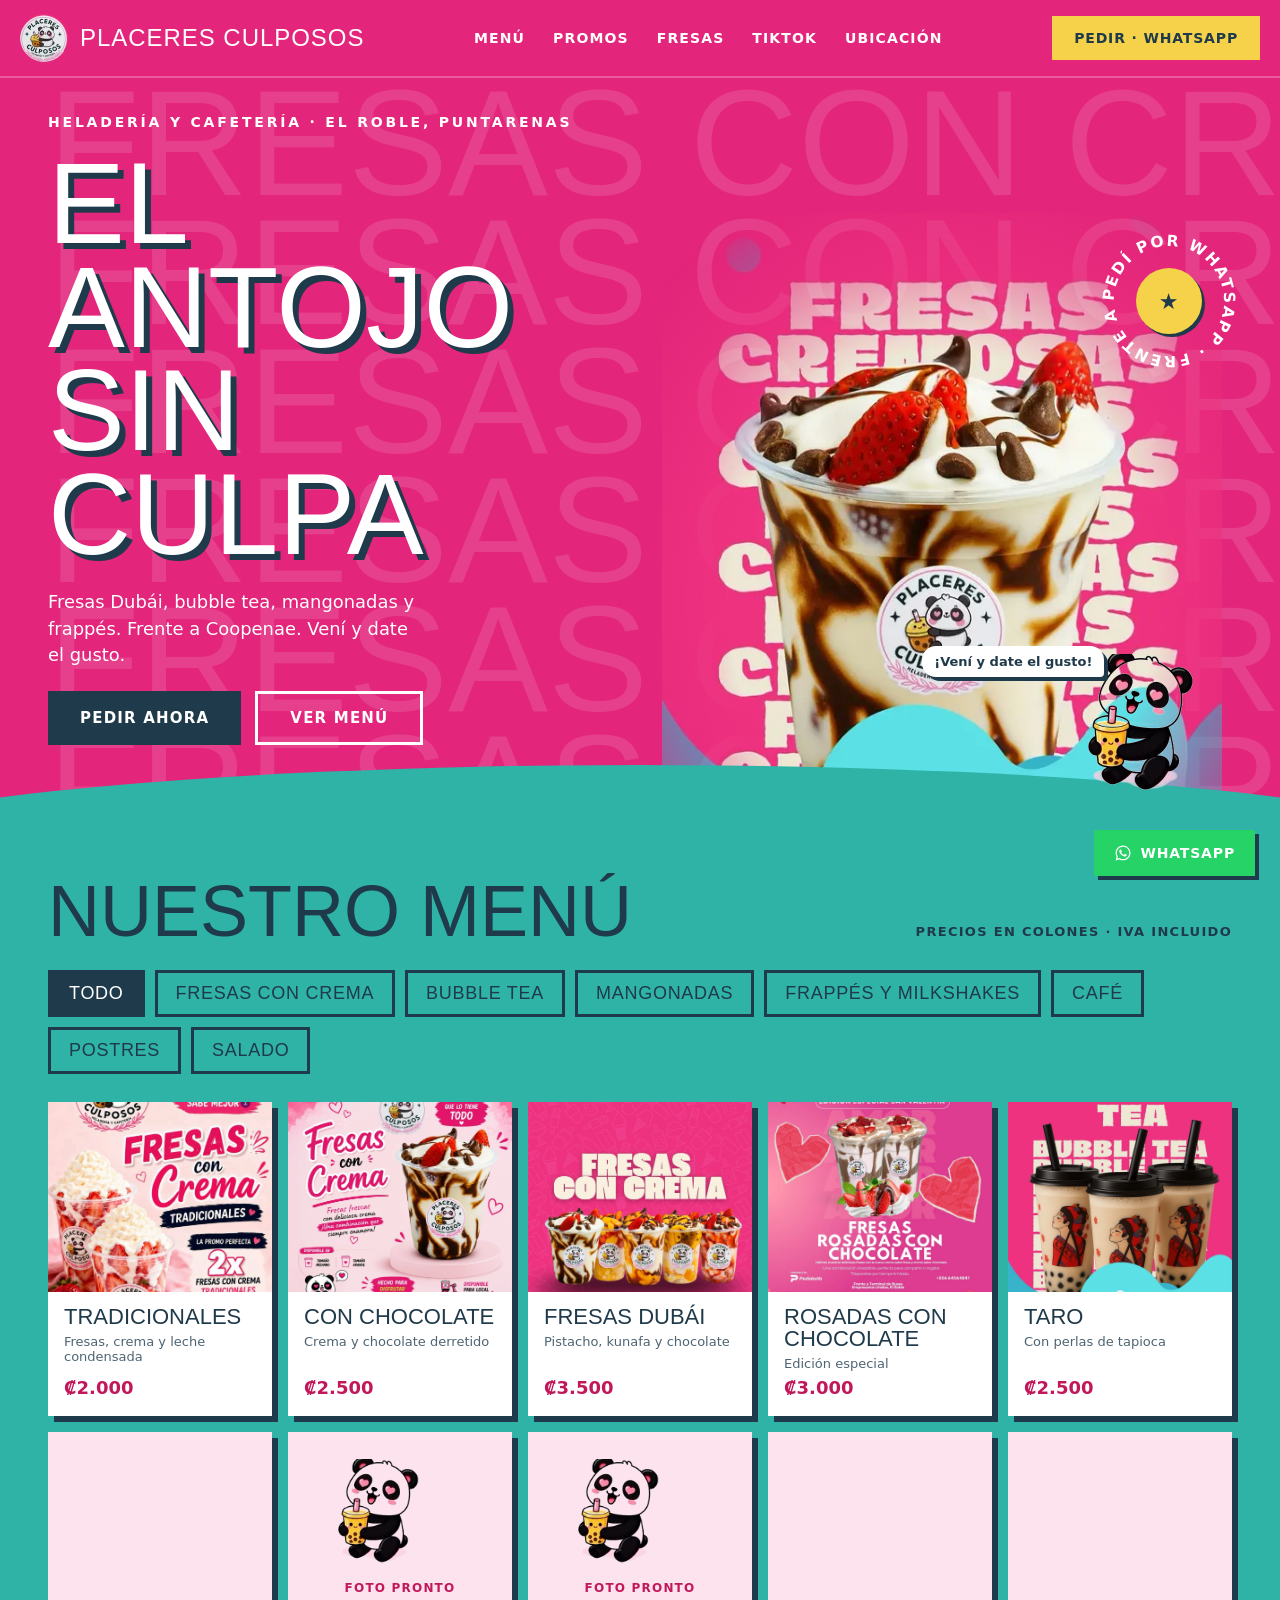
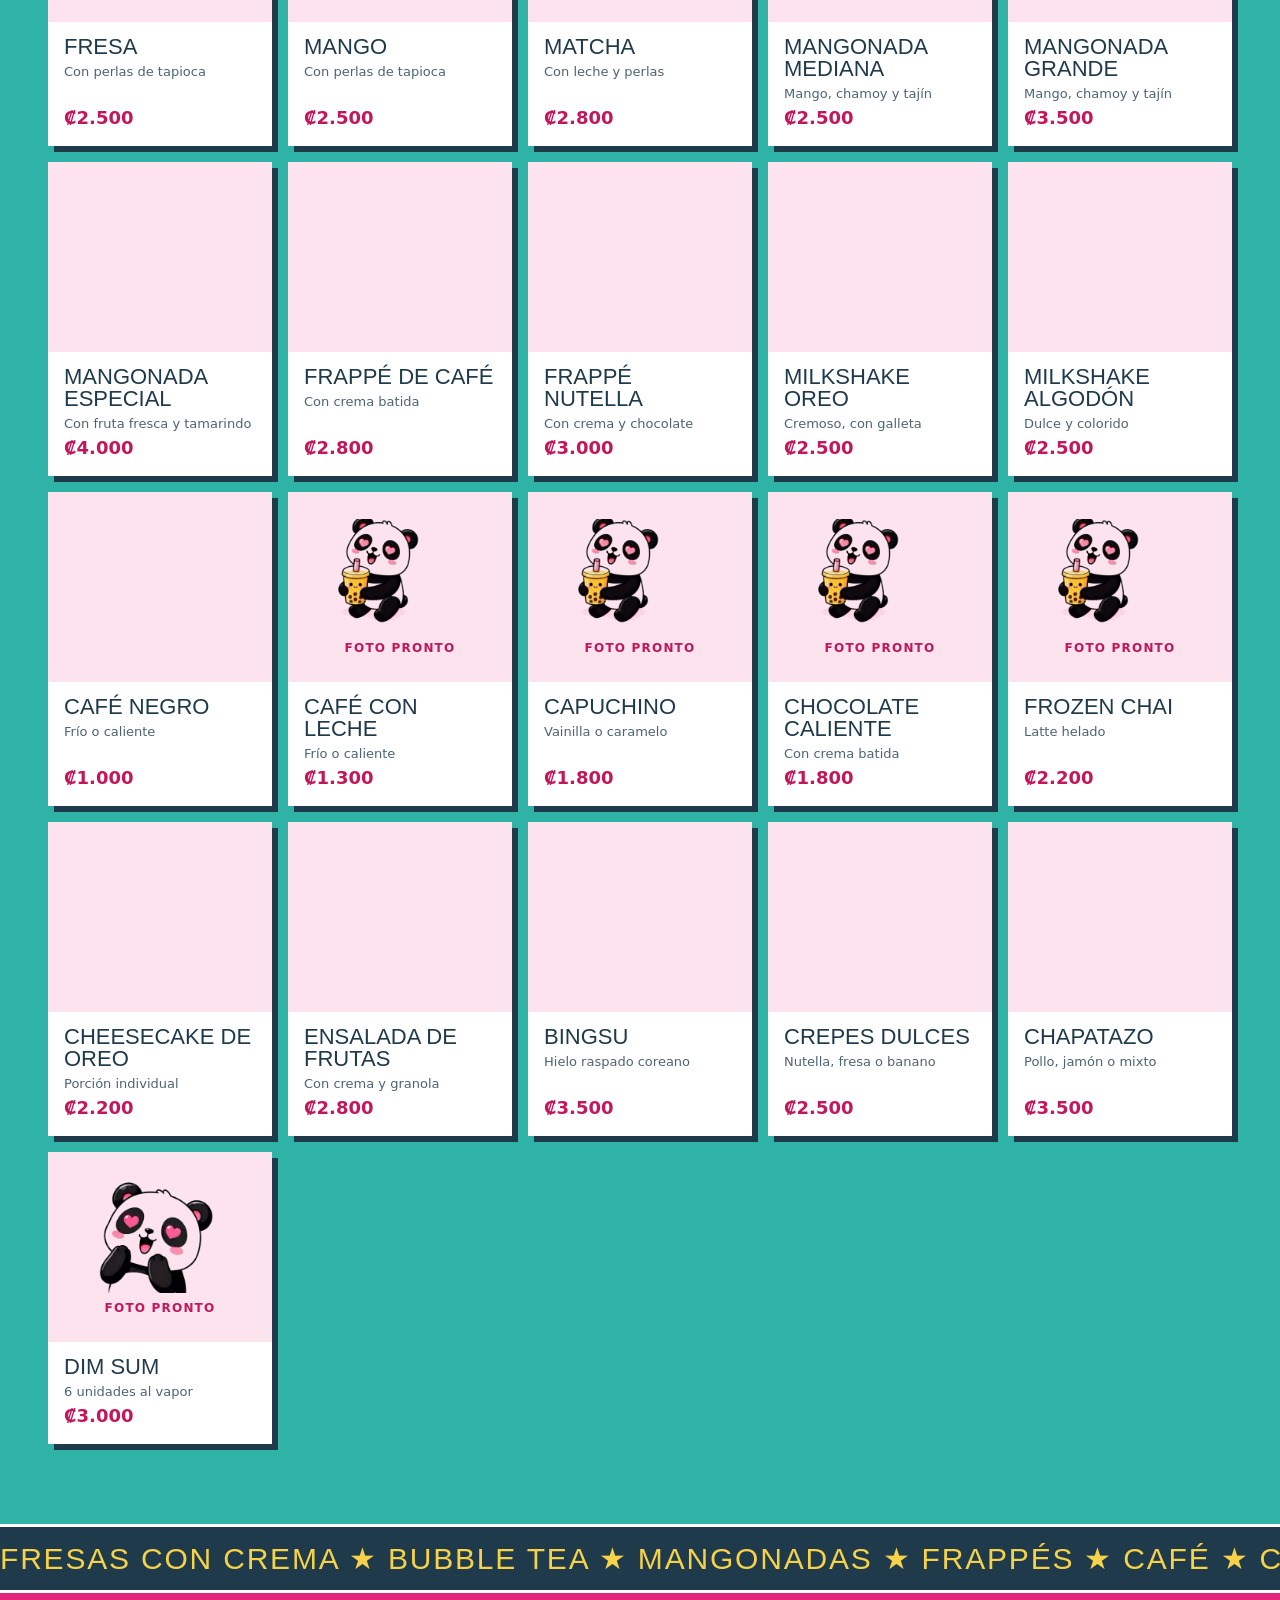
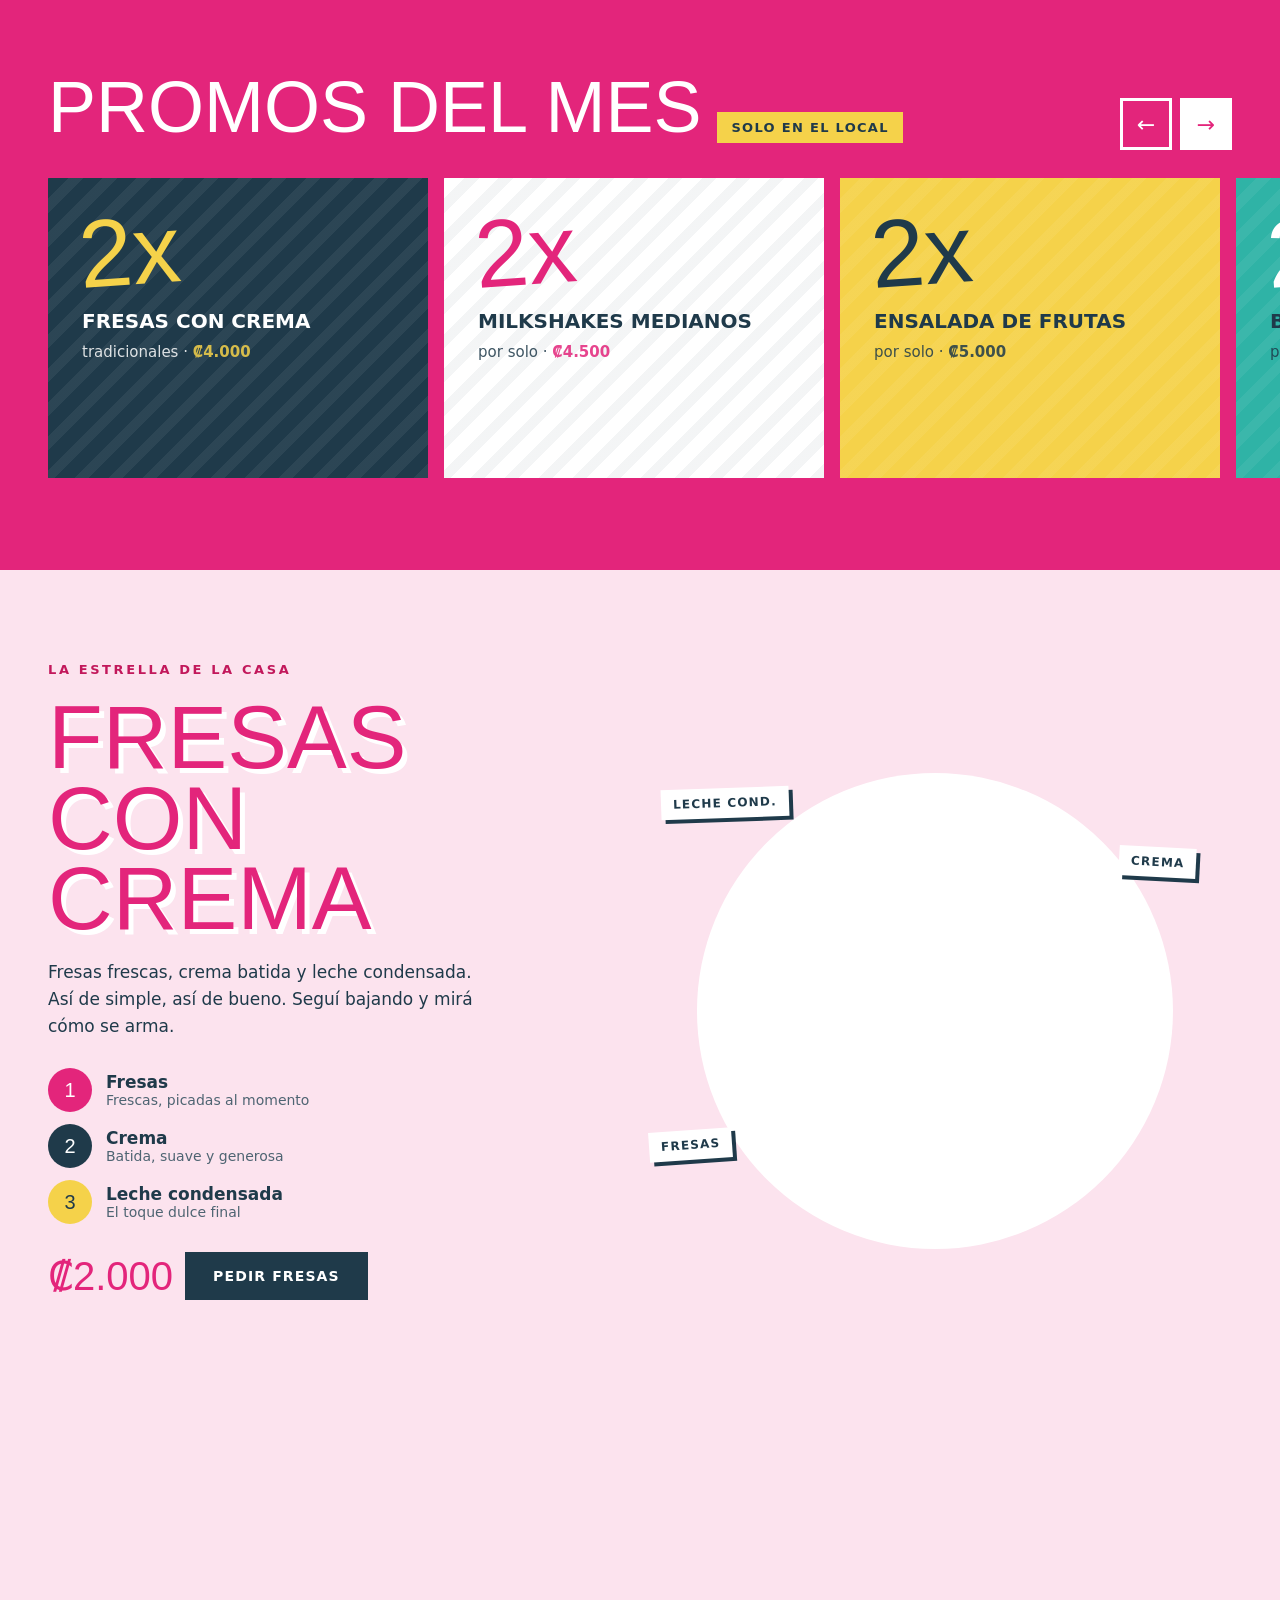
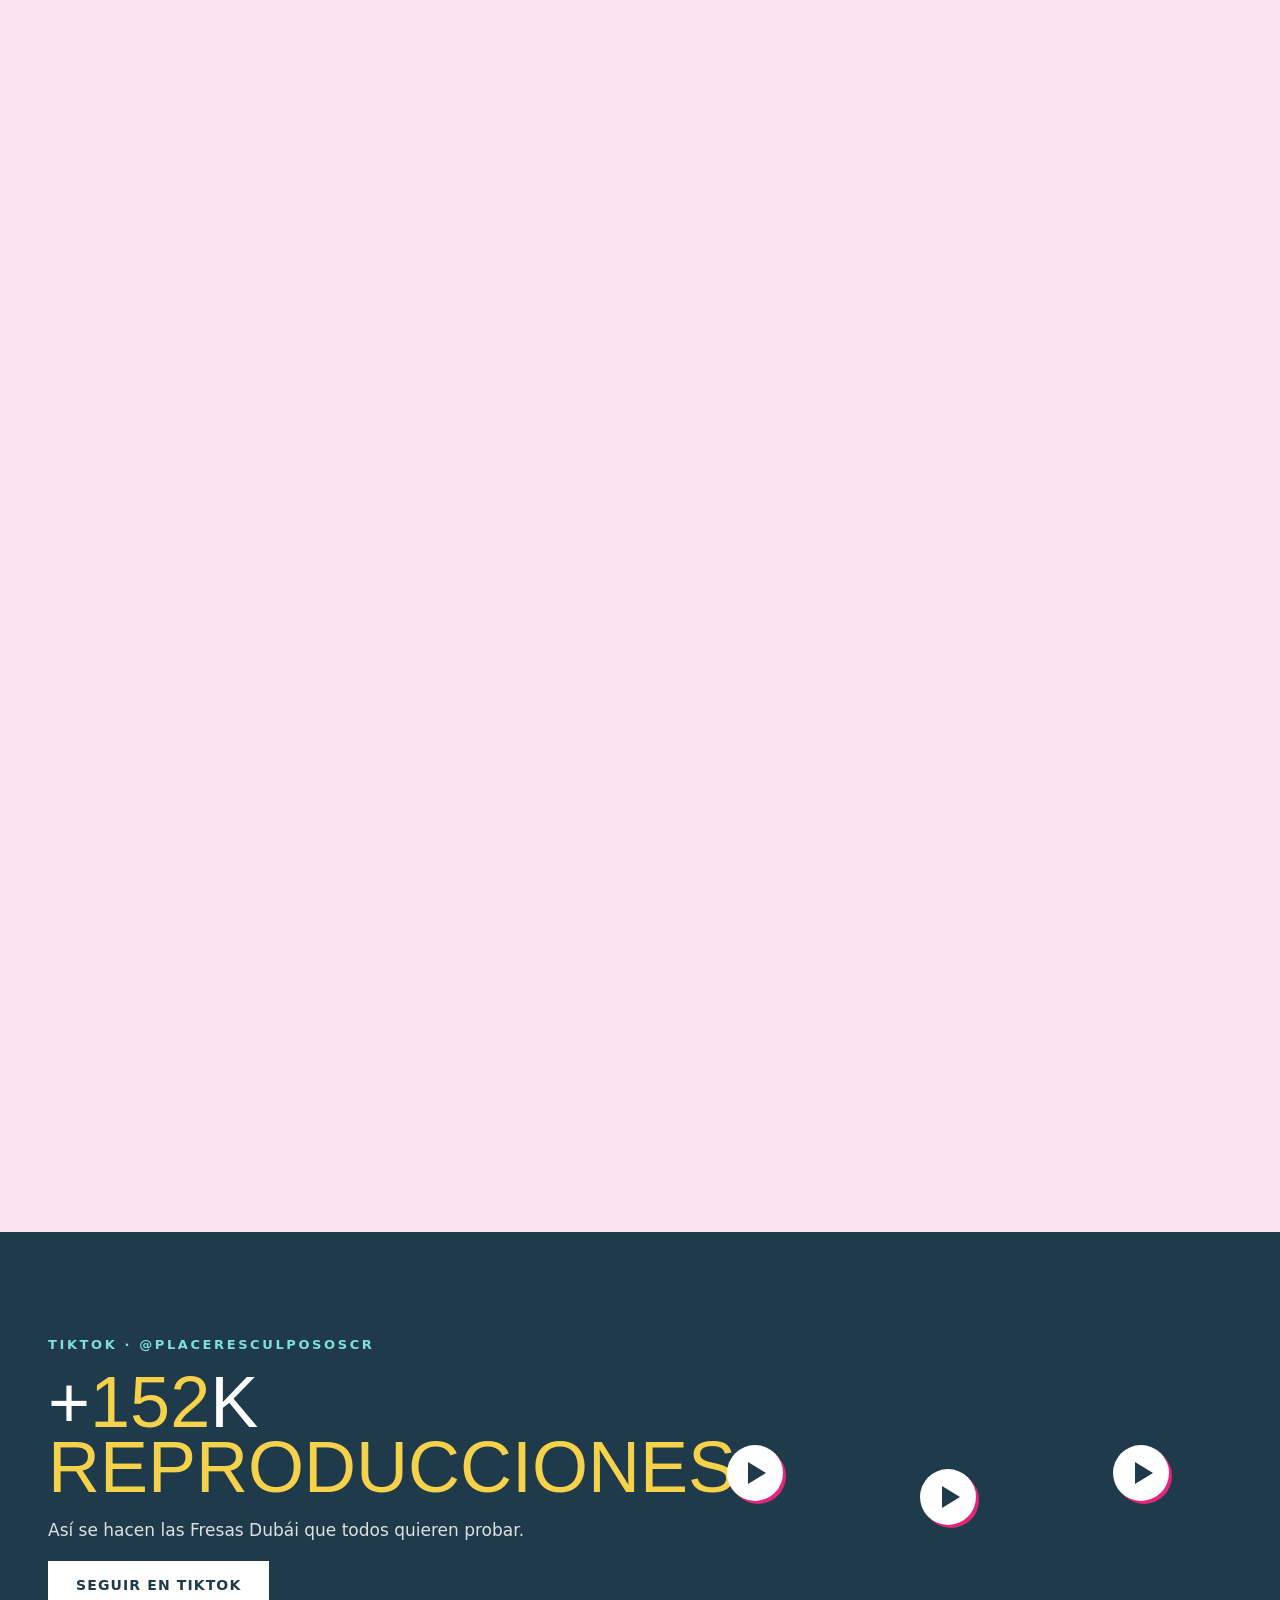
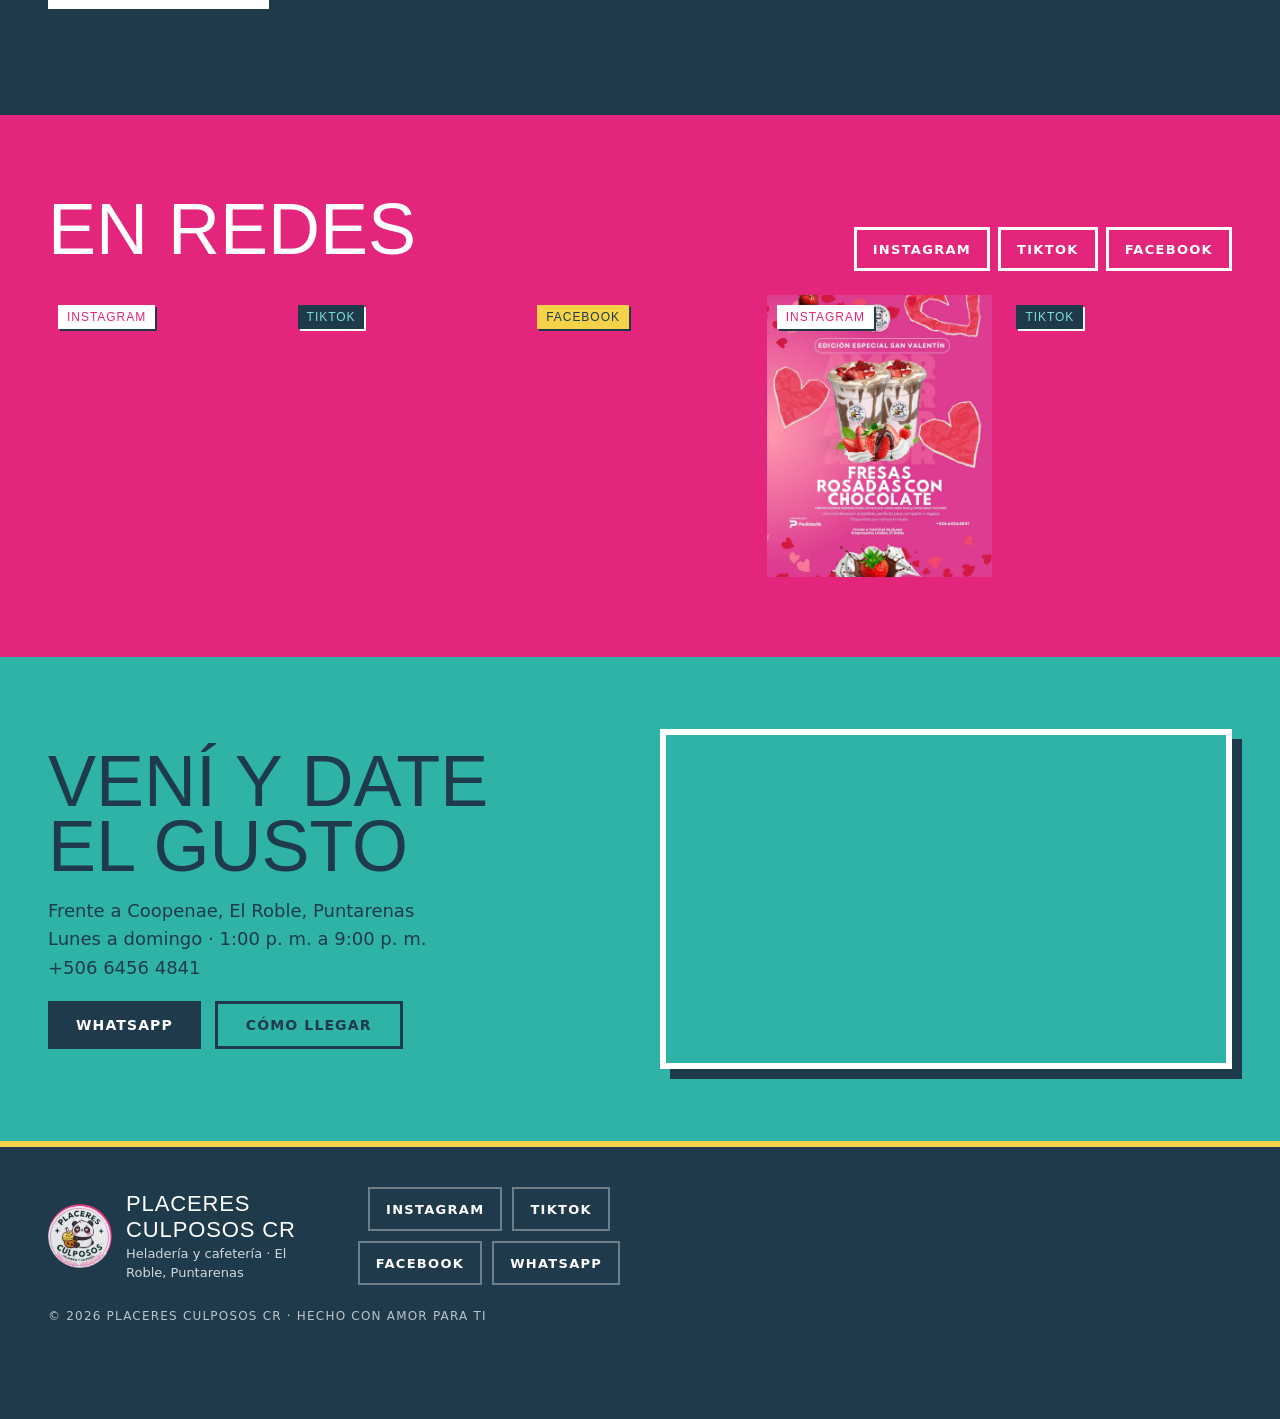
==== index.html @ 0089d6cd "feat(menu): en táctil, tocar la foto muestra u oculta los ingredientes Un toque abre, otro cierra, y" ====
<!DOCTYPE html>
<html lang="es-CR">
<head>
<meta charset="UTF-8">
<meta name="viewport" content="width=device-width, initial-scale=1, viewport-fit=cover">
<meta http-equiv="Content-Security-Policy" content="default-src 'self'; img-src 'self'; style-src 'self' https://fonts.googleapis.com; font-src https://fonts.gstatic.com; script-src 'self'; connect-src 'self'; object-src 'none'; base-uri 'self'; form-action 'none'">
<meta name="referrer" content="strict-origin-when-cross-origin">
<title>Placeres Culposos CR · Heladería y cafetería en El Roble, Puntarenas</title>
<meta name="description" content="Fresas con crema, Fresas Dubái, bubble tea, mangonadas y frappés frente a Coopenae, El Roble, Puntarenas. Pedí por WhatsApp al 6456 4841.">
<!-- Borrador: se quita el noindex cuando el cliente confirme horario y precios del menú. -->
<meta name="robots" content="noindex">
<meta name="theme-color" content="#E3257B">
<meta property="og:type" content="website">
<meta property="og:locale" content="es_CR">
<meta property="og:title" content="Placeres Culposos CR · El antojo sin culpa">
<meta property="og:description" content="Fresas con crema, bubble tea, mangonadas y frappés frente a Coopenae, El Roble, Puntarenas.">
<meta property="og:image" content="https://jcanalyticscr.github.io/placeres-culposos-web/img/og.jpg">
<meta property="og:image:width" content="1200">
<meta property="og:image:height" content="630">
<link rel="icon" type="image/png" href="img/favicon.png">
<link rel="apple-touch-icon" href="img/apple-touch-icon.png">
<link rel="preconnect" href="https://fonts.googleapis.com">
<link rel="preconnect" href="https://fonts.gstatic.com" crossorigin>
<link href="https://fonts.googleapis.com/css2?family=Anton&family=Poppins:wght@400;500;600;700&display=swap" rel="stylesheet">
<link rel="stylesheet" href="css/styles.css?v=20260924j">
<script src="js/app.js?v=20260924j" defer></script>
<script type="application/ld+json">
{
  "@context": "https://schema.org",
  "@type": "IceCreamShop",
  "name": "Placeres Culposos CR",
  "description": "Heladería y cafetería: fresas con crema, Fresas Dubái, bubble tea, mangonadas y frappés.",
  "image": "https://jcanalyticscr.github.io/placeres-culposos-web/img/og.jpg",
  "telephone": "+506 6456 4841",
  "address": {
    "@type": "PostalAddress",
    "streetAddress": "Frente a Coopenae",
    "addressLocality": "El Roble",
    "addressRegion": "Puntarenas",
    "addressCountry": "CR"
  },
  "servesCuisine": ["Postres", "Helados", "Café", "Bubble tea"],
  "sameAs": [
    "https://www.instagram.com/placeresculpososcr/",
    "https://www.tiktok.com/@placeresculpososcr"
  ]
}
</script>
</head>
<body>

<a class="skip" href="#contenido">Ir al contenido</a>

<div class="page">

<header class="nav">
  <a class="brand" href="#inicio" aria-label="Placeres Culposos, inicio">
    <img src="img/logo.webp" width="48" height="48" alt="">
    <span>Placeres Culposos</span>
  </a>
  <nav class="nav__links" aria-label="Secciones">
    <a href="#menu">Menú</a>
    <a href="#promos">Promos</a>
    <a href="#fresas">Fresas</a>
    <a href="#tiktok">TikTok</a>
    <a href="#ubicacion">Ubicación</a>
  </nav>
  <a class="btn btn--yellow btn--nav nav__cta" href="https://wa.me/50664564841" target="_blank" rel="noopener">Pedir · WhatsApp</a>
  <button class="nav__burger" type="button" aria-label="Abrir menú" aria-controls="menu-movil" aria-expanded="false">
    <span></span><span></span><span></span>
  </button>
</header>

<dialog class="drawer" id="menu-movil" aria-label="Menú de navegación">
  <button class="drawer__close" type="button" aria-label="Cerrar menú">Cerrar ✕</button>
  <nav class="drawer__links" aria-label="Secciones">
    <a href="#menu">Menú</a>
    <a href="#promos">Promos</a>
    <a class="is-hot" href="#fresas">Fresas</a>
    <a href="#tiktok">TikTok</a>
    <a href="#ubicacion">Ubicación</a>
  </nav>
  <a class="btn btn--yellow btn--block" href="https://wa.me/50664564841" target="_blank" rel="noopener">Pedir por WhatsApp</a>
</dialog>

<main id="contenido">

<!-- HERO -->
<section id="inicio" class="hero">
  <div class="hero__bg" aria-hidden="true">
    <span>Fresas con crema</span><span>Fresas con crema</span><span>Fresas con crema</span>
    <span>Fresas con crema</span><span>Fresas con crema</span><span>Fresas con crema</span>
  </div>
  <div class="hero__grid">
    <div class="hero__copy">
      <p class="kicker">Heladería y cafetería · El Roble, Puntarenas</p>
      <h1>El antojo<br>sin culpa</h1>
      <p class="hero__lead">Fresas Dubái, bubble tea, mangonadas y frappés. Frente a Coopenae. Vení y date el gusto.</p>
      <div class="actions">
        <a class="btn btn--dark btn--lg" href="https://wa.me/50664564841" target="_blank" rel="noopener">Pedir ahora</a>
        <a class="btn btn--outline btn--lg" href="#menu">Ver menú</a>
      </div>
    </div>
    <div class="hero__media">
      <div class="badge-rot" aria-hidden="true">
        <svg viewBox="0 0 120 120"><defs><path id="badge-circ" d="M60,60 m-44,0 a44,44 0 1,1 88,0 a44,44 0 1,1 -88,0"/></defs><text><textPath href="#badge-circ">PEDÍ POR WHATSAPP · FRENTE A COOPENAE · EL ROBLE · </textPath></text></svg>
        <span>★</span>
      </div>
      <img class="hero__img" src="img/pc_29-1100.webp"
           srcset="img/pc_29-600.webp 600w, img/pc_29-1100.webp 1100w"
           sizes="(max-width: 600px) 100vw, 560px"
           width="1100" height="1374" alt="Vaso de fresas con crema" fetchpriority="high" decoding="async">
    </div>
  </div>
  <div class="hero__grain" aria-hidden="true"></div>
  <div class="hero__wave" aria-hidden="true"></div>
</section>

<!-- MENÚ -->
<section id="menu" class="menu" aria-labelledby="menu-titulo">
  <div class="section-head">
    <h2 class="h2" id="menu-titulo">Nuestro menú</h2>
    <span class="note">Precios en colones · IVA incluido</span>
  </div>
  <!-- PENDIENTE: validar con el cliente precios y descripciones. Solo son reales los de los afiches
       (fresas ₡2.000; promos 2x). El resto de MENU en js/app.js es marcador del diseño. -->
  <div class="filters" id="menu-filtros" role="group" aria-label="Filtrar por categoría"></div>
  <p class="sr-only" id="menu-estado" aria-live="polite"></p>
  <div class="menu__grid" id="menu-grid"></div>
  <template id="tpl-card">
    <article class="card reveal" tabindex="0">
      <div class="card__media">
        <img alt="" loading="lazy" decoding="async">
        <div class="card__ing"><span class="card__ing-k">Lleva</span><ul class="chips"></ul></div>
        <button class="card__info" type="button" aria-label="Ver ingredientes" aria-expanded="false">i</button>
      </div>
      <div class="card__body">
        <h3 class="card__name"></h3>
        <p class="card__desc"></p>
        <p class="card__price"></p>
      </div>
    </article>
  </template>
</section>

<!-- Cinta de antojos (CSS puro) -->
<div class="marquee" aria-hidden="true">
  <div class="marquee__track">
    <span>Fresas con crema ★ Bubble tea ★ Mangonadas ★ Frappés ★ Café ★ Crepes ★ Bingsu ★ Chapatazo ★ </span><span>Fresas con crema ★ Bubble tea ★ Mangonadas ★ Frappés ★ Café ★ Crepes ★ Bingsu ★ Chapatazo ★ </span>
  </div>
</div>

<!-- PROMOS -->
<section id="promos" class="promos" aria-labelledby="promos-titulo">
  <div class="promos__head">
    <div class="promos__title">
      <h2 class="h2" id="promos-titulo">Promos del mes</h2>
      <span class="chip">Solo en el local</span>
    </div>
    <div class="arrows">
      <button class="arrow" type="button" data-dir="-1" aria-label="Promo anterior" aria-controls="promos-track">←</button>
      <button class="arrow arrow--solid" type="button" data-dir="1" aria-label="Promo siguiente" aria-controls="promos-track">→</button>
    </div>
  </div>
  <div class="promos__track" id="promos-track" tabindex="0" role="region" aria-label="Promociones del mes">
    <article class="promo promo--dark reveal">
      <p class="promo__big">2x</p>
      <h3 class="promo__name">Fresas con crema</h3>
      <p class="promo__price">tradicionales · <b>₡4.000</b></p>
    </article>
    <article class="promo promo--white reveal">
      <p class="promo__big">2x</p>
      <h3 class="promo__name">Milkshakes medianos</h3>
      <p class="promo__price">por solo · <b>₡4.500</b></p>
    </article>
    <article class="promo promo--yellow reveal">
      <p class="promo__big">2x</p>
      <h3 class="promo__name">Ensalada de frutas</h3>
      <p class="promo__price">por solo · <b>₡5.000</b></p>
    </article>
    <article class="promo promo--teal reveal">
      <p class="promo__big">2x</p>
      <h3 class="promo__name">Bubble Tea</h3>
      <p class="promo__price">por solo · <b>₡5.000</b></p>
    </article>
    <article class="promo promo--photo reveal">
      <img src="img/pc_07.webp" width="1000" height="1250" alt="Mangonada especial" loading="lazy" decoding="async">
      <div class="promo__tag">
        <h3>Antojo de domingo</h3>
        <p>Mangonada especial</p>
      </div>
    </article>
  </div>
</section>

<!-- FRESAS CON CREMA: la vista queda fija y el vaso 3D se arma con el scroll.
     Cuadros renderizados en Blender: tools/vaso-3d/ -->
<section id="fresas" class="fresas" aria-labelledby="fresas-titulo">
  <div class="fresas__pin">
  <div class="fresas__copy">
    <p class="kicker kicker--pink">La estrella de la casa</p>
    <h2 class="fresas__title" id="fresas-titulo">Fresas<br>con crema</h2>
    <p class="fresas__lead">Fresas frescas, crema batida y leche condensada. Así de simple, así de bueno. Seguí bajando y mirá cómo se arma.</p>
    <ol class="steps">
      <li class="step step--1"><span class="step__num" aria-hidden="true">1</span><div><b>Fresas</b><span>Frescas, picadas al momento</span></div></li>
      <li class="step step--2"><span class="step__num" aria-hidden="true">2</span><div><b>Crema</b><span>Batida, suave y generosa</span></div></li>
      <li class="step step--3"><span class="step__num" aria-hidden="true">3</span><div><b>Leche condensada</b><span>El toque dulce final</span></div></li>
    </ol>
    <div class="fresas__buy">
      <span class="price-big">₡2.000</span>
      <a class="btn btn--dark" href="https://wa.me/50664564841?text=Hola!%20Quiero%20unas%20fresas%20con%20crema" target="_blank" rel="noopener">Pedir fresas</a>
    </div>
  </div>

  <!-- Sin JS o con "reducir movimiento" se ve la foto del vaso terminado (<img>);
       con JS, el <canvas> pinta el cuadro que corresponde al scroll. -->
  <div class="cup-stage" aria-hidden="true">
    <div class="cup-stage__disc"></div>
    <img class="cup-stage__img" src="img/vaso/g/60.webp"
         srcset="img/vaso/c/60.webp 480w, img/vaso/g/60.webp 800w"
         sizes="(max-width: 600px) 80vw, 520px"
         width="800" height="1000" alt="" loading="lazy" decoding="async">
    <canvas class="cup-stage__canvas" width="800" height="1000"></canvas>
    <span class="tag tag--fresa">Fresas</span>
    <span class="tag tag--crema">Crema</span>
    <span class="tag tag--leche">Leche cond.</span>
  </div>
  </div>
</section>

<!-- TIKTOK -->
<section id="tiktok" class="tiktok" aria-labelledby="tiktok-titulo">
  <div class="tiktok__copy">
    <p class="kicker kicker--mint">TikTok · @placeresculpososcr</p>
    <h2 class="tiktok__title" id="tiktok-titulo">+<span class="cifra" data-cifra="152">152</span>K<br><span>reproducciones</span></h2>
    <p class="tiktok__lead">Así se hacen las Fresas Dubái que todos quieren probar.</p>
    <a class="btn btn--white" href="https://www.tiktok.com/@placeresculpososcr" target="_blank" rel="noopener">Seguir en TikTok</a>
  </div>
  <div class="tiktok__grid">
    <!-- Cuadros de videos de TikTok: decorativos, el texto de al lado dice lo importante. -->
    <a class="clip reveal" href="https://www.tiktok.com/@placeresculpososcr" target="_blank" rel="noopener" aria-label="Ver en TikTok"><img src="img/pc_01.webp" width="640" height="1136" alt="" loading="lazy" decoding="async"><span class="clip__play"></span></a>
    <a class="clip reveal" href="https://www.tiktok.com/@placeresculpososcr" target="_blank" rel="noopener" aria-label="Ver en TikTok"><img src="img/pc_02.webp" width="640" height="1136" alt="" loading="lazy" decoding="async"><span class="clip__play"></span></a>
    <a class="clip reveal" href="https://www.tiktok.com/@placeresculpososcr" target="_blank" rel="noopener" aria-label="Ver en TikTok"><img src="img/pc_08.webp" width="720" height="1280" alt="Mamá e hijo compartiendo fresas con crema" loading="lazy" decoding="async"><span class="clip__play"></span></a>
  </div>
</section>

<!-- REDES -->
<!-- PENDIENTE: confirmar la URL de Facebook con el cliente (se asume el mismo usuario). -->
<section class="redes" aria-labelledby="redes-titulo">
  <div class="section-head">
    <h2 class="h2" id="redes-titulo">En redes</h2>
    <nav class="redes__links" aria-label="Redes sociales">
      <a class="red red--ig" href="https://www.instagram.com/placeresculpososcr/" target="_blank" rel="noopener">Instagram</a>
      <a class="red red--tt" href="https://www.tiktok.com/@placeresculpososcr" target="_blank" rel="noopener">TikTok</a>
      <a class="red red--fb" href="https://www.facebook.com/placeresculpososcr" target="_blank" rel="noopener">Facebook</a>
    </nav>
  </div>
  <div class="redes__grid">
    <a class="post post--ig reveal" href="https://www.instagram.com/placeresculpososcr/" target="_blank" rel="noopener"><img src="img/pc_31.webp" width="1000" height="1249" alt="Frappé de Nutella" loading="lazy" decoding="async"><b>Instagram</b><span>Ver en Instagram</span></a>
    <a class="post post--tt reveal" href="https://www.tiktok.com/@placeresculpososcr" target="_blank" rel="noopener"><img src="img/pc_20.webp" width="1000" height="1249" alt="Crepes dulces" loading="lazy" decoding="async"><b>TikTok</b><span>Ver en TikTok</span></a>
    <a class="post post--fb reveal" href="https://www.facebook.com/placeresculpososcr" target="_blank" rel="noopener"><img src="img/pc_23.webp" width="1000" height="1249" alt="Chapatazo" loading="lazy" decoding="async"><b>Facebook</b><span>Ver en Facebook</span></a>
    <a class="post post--ig reveal" href="https://www.instagram.com/placeresculpososcr/" target="_blank" rel="noopener"><img src="img/pc_25.webp" width="1000" height="1329" alt="Fresas rosadas con chocolate" loading="lazy" decoding="async"><b>Instagram</b><span>Ver en Instagram</span></a>
    <a class="post post--tt reveal" href="https://www.tiktok.com/@placeresculpososcr" target="_blank" rel="noopener"><img src="img/pc_35.webp" width="1000" height="1329" alt="Bubble tea de fresa" loading="lazy" decoding="async"><b>TikTok</b><span>Ver en TikTok</span></a>
  </div>
</section>

<!-- UBICACIÓN -->
<section id="ubicacion" class="ubicacion" aria-labelledby="ubicacion-titulo">
  <div class="ubicacion__copy">
    <h2 class="ubicacion__title" id="ubicacion-titulo">Vení y date<br>el gusto</h2>
    <!-- PENDIENTE: el horario es marcador del diseño; confirmar con el cliente. -->
    <address class="ubicacion__data">
      Frente a Coopenae, El Roble, Puntarenas<br>
      Lunes a domingo · <span class="nowrap">1:00 p. m.</span> a <span class="nowrap">9:00 p. m.</span><br>
      <a href="tel:+50664564841">+506 6456 4841</a>
    </address>
    <div class="actions">
      <a class="btn btn--dark" href="https://wa.me/50664564841" target="_blank" rel="noopener">WhatsApp</a>
      <a class="btn btn--outline" href="https://www.google.com/maps/search/?api=1&amp;query=Placeres+Culposos+El+Roble+Puntarenas" target="_blank" rel="noopener">Cómo llegar</a>
    </div>
  </div>
  <img class="ubicacion__foto reveal" src="img/pc_10.webp" width="1565" height="2087" alt="Fachada del local de Placeres Culposos en El Roble" loading="lazy" decoding="async">
</section>

</main>

<footer class="footer">
  <div class="footer__brand">
    <img src="img/logo.webp" width="64" height="64" alt="" loading="lazy" decoding="async">
    <div>
      <b>Placeres Culposos CR</b>
      <span>Heladería y cafetería · El Roble, Puntarenas</span>
    </div>
  </div>
  <!-- PENDIENTE: confirmar URL de Facebook; enlace de PedidosYa. -->
  <nav class="footer__links" aria-label="Redes sociales">
    <a href="https://www.instagram.com/placeresculpososcr/" target="_blank" rel="noopener">Instagram</a>
    <a href="https://www.tiktok.com/@placeresculpososcr" target="_blank" rel="noopener">TikTok</a>
    <a href="https://www.facebook.com/placeresculpososcr" target="_blank" rel="noopener">Facebook</a>
    <a href="https://wa.me/50664564841" target="_blank" rel="noopener">WhatsApp</a>
  </nav>
  <span class="footer__copy">© 2026 Placeres Culposos CR · Hecho con amor para ti</span>
</footer>

</div>

<!-- Elementos fijos -->
<div class="panda" aria-hidden="true">
  <div class="panda__float">
    <img class="panda__img panda__img--tea" src="img/panda-tea.webp" width="340" height="300" alt="" fetchpriority="low">
    <img class="panda__img panda__img--happy" src="img/panda-happy.webp" width="330" height="290" alt="" fetchpriority="low">
  </div>
  <div class="panda__bubble">¡Vení y date el gusto!</div>
</div>
<a class="wa-float" href="https://wa.me/50664564841" target="_blank" rel="noopener">
  <svg viewBox="0 0 24 24" width="18" height="18" aria-hidden="true" focusable="false"><path fill="currentColor" d="M12.04 2C6.58 2 2.13 6.45 2.13 11.91c0 1.75.46 3.45 1.32 4.95L2.05 22l5.25-1.38a9.9 9.9 0 0 0 4.74 1.21h.01c5.46 0 9.91-4.45 9.91-9.91 0-2.65-1.03-5.14-2.9-7.01A9.82 9.82 0 0 0 12.04 2Zm0 18.15h-.01a8.2 8.2 0 0 1-4.19-1.15l-.3-.18-3.12.82.83-3.04-.2-.31a8.23 8.23 0 0 1-1.26-4.38c0-4.54 3.7-8.24 8.25-8.24 2.2 0 4.27.86 5.83 2.42a8.18 8.18 0 0 1 2.41 5.83c0 4.54-3.7 8.23-8.24 8.23Zm4.52-6.16c-.25-.12-1.47-.72-1.69-.81-.23-.08-.39-.12-.56.13-.16.24-.64.8-.78.97-.14.16-.29.18-.54.06-.25-.12-1.05-.39-1.99-1.23-.74-.66-1.23-1.47-1.38-1.72-.14-.25-.02-.38.11-.5.11-.11.25-.29.37-.43.13-.15.17-.25.25-.41.08-.17.04-.31-.02-.43-.06-.13-.56-1.34-.76-1.84-.2-.48-.41-.42-.56-.43h-.48c-.17 0-.43.06-.66.31-.22.25-.86.85-.86 2.07 0 1.22.89 2.39 1.01 2.56.12.16 1.75 2.67 4.23 3.74.59.26 1.05.41 1.41.52.59.19 1.13.16 1.56.1.48-.07 1.47-.6 1.67-1.18.21-.58.21-1.07.14-1.18-.06-.1-.22-.16-.47-.28Z"/></svg>
  WhatsApp
</a>

</body>
</html>
---- css/styles.css ----
/* Placeres Culposos CR — landing "Póster Bold" (concepto 1b)
   Estilo póster: magenta total, Anton gigante, bloques planos sin radios,
   sombras duras. Fluido con clamp()/auto-fit; los únicos cortes son 768px
   (parallax del hero, en JS) y 860px (barra de navegación). */

:root {
  --magenta: #E3257B;
  --magenta-oscuro: #C2185B;
  --petroleo: #1F3A4A;
  --turquesa: #2FB3A6;
  --turquesa-claro: #7FE0D5;
  --rosa: #FCE3EE;
  --rosa-relleno: #F58BB8;
  --amarillo: #F5D24A;
  --gris: #4E6472;
  --blanco: #FFFFFF;
  --whatsapp: #25D366;

  --font-display: Anton, Impact, "Arial Narrow", sans-serif;
  --font-body: Poppins, system-ui, -apple-system, "Segoe UI", sans-serif;

  --gutter: clamp(20px, 4vw, 48px);
  --nav-h: 78px;
  --sombra-tarjeta: 6px 6px 0 var(--petroleo);
  --sombra-boton: 4px 4px 0 var(--petroleo);

  /* Movimiento: las ÚNICAS duraciones y curvas del sitio.
     Si algo pide una duración que no está acá, está mal pensado. */
  --dur-micro: .25s;   /* panda siguiendo el scroll, filtros */
  --dur-fade: .4s;     /* opacidades, disco del vaso, burbuja */
  --dur-build: .5s;    /* capas del vaso de fresas */
  --dur-float: 3.5s;   /* flote del panda */
  --ease-build: cubic-bezier(.2, .8, .2, 1);
}

/* ---------- Base ---------- */

*, *::before, *::after { box-sizing: border-box; }

html {
  scroll-behavior: smooth;
  scroll-padding-top: var(--nav-h);
  -webkit-tap-highlight-color: transparent;
  -webkit-text-size-adjust: 100%;
}

body {
  margin: 0;
  background: var(--magenta);
  color: var(--blanco);
  font-family: var(--font-body);
}

img { display: block; max-width: 100%; }
a { color: inherit; text-decoration: none; }
button { font: inherit; }
a, button { touch-action: manipulation; }
h1, h2, h3 { font-weight: 400; }

@media (hover: hover) {
  a:hover { opacity: .9; }
}

:focus-visible { outline: 3px solid var(--amarillo); outline-offset: 3px; }
.menu :focus-visible,
.fresas :focus-visible,
.ubicacion :focus-visible,
.btn--yellow:focus-visible,
.btn--white:focus-visible { outline-color: var(--petroleo); }

.sr-only {
  position: absolute; width: 1px; height: 1px; padding: 0; margin: -1px;
  overflow: hidden; clip: rect(0 0 0 0); white-space: nowrap; border: 0;
}

.skip {
  position: absolute; left: 8px; top: -100px; z-index: 100;
  background: var(--amarillo); color: var(--petroleo);
  font-weight: 700; padding: 12px 16px;
}
.skip:focus { top: 8px; }

.page { position: relative; overflow-x: clip; }

/* ---------- Tipografía compartida ---------- */

.kicker {
  margin: 0;
  font-weight: 600; font-size: 14px;
  letter-spacing: .2em; text-transform: uppercase;
}
.kicker--pink { color: var(--magenta-oscuro); font-weight: 700; font-size: 13px; }
.kicker--mint { color: var(--turquesa-claro); font-weight: 700; font-size: 13px; }

.h2 {
  margin: 0;
  font-family: var(--font-display);
  font-size: clamp(44px, 6vw, 72px);
  line-height: .95; text-transform: uppercase;
}

.section-head {
  display: flex; justify-content: space-between; align-items: baseline;
  flex-wrap: wrap; gap: 12px; margin-bottom: 24px;
}

.note {
  font-weight: 600; font-size: 13px;
  text-transform: uppercase; letter-spacing: .1em;
}

/* ---------- Botones ---------- */

.btn {
  display: inline-flex; align-items: center; justify-content: center; gap: 8px;
  min-height: 44px; padding: 16px 28px; border: 0;
  font-weight: 700; font-size: 14px;
  text-transform: uppercase; letter-spacing: .08em;
  white-space: nowrap; cursor: pointer;
}
.btn--lg { padding: 18px 32px; font-size: 15px; }
.btn--nav { padding: 12px 22px; letter-spacing: .06em; }
.btn--block { width: 100%; padding: 16px; }
.btn--dark { background: var(--petroleo); color: var(--blanco); }
.btn--yellow { background: var(--amarillo); color: var(--petroleo); }
.btn--white { background: var(--blanco); color: var(--petroleo); }
.btn--outline { border: 3px solid currentColor; padding: 13px 28px; background: transparent; }
.btn--outline.btn--lg { padding: 15px 32px; }
@media (hover: hover) {
  .btn { transition: transform var(--dur-micro), box-shadow var(--dur-micro); }
  .btn:hover { transform: translate(-3px, -3px); opacity: 1; }
  .btn--dark:hover { box-shadow: 5px 5px 0 var(--amarillo); }
  .btn--yellow:hover, .btn--white:hover, .btn--outline:hover { box-shadow: 5px 5px 0 var(--petroleo); }
  .ubicacion .btn--outline:hover { box-shadow: 5px 5px 0 var(--magenta); }
}

.actions { display: flex; gap: 14px; flex-wrap: wrap; }

/* ---------- Nav ---------- */

.nav {
  position: sticky; top: 0; z-index: 50;
  display: flex; align-items: center; justify-content: space-between; gap: 16px;
  padding: 14px var(--gutter);
  background: var(--magenta);
  border-bottom: 2px solid rgba(255, 255, 255, .25);
  transition: padding var(--dur-micro), box-shadow var(--dur-micro);
}
/* Al bajar, la barra se compacta y proyecta sombra dura (app.js pone .is-compact
   y mantiene --nav-h con el alto real). */
.nav.is-compact { padding-block: 8px; box-shadow: 0 4px 0 var(--petroleo); }
.nav.is-compact .brand img { width: 36px; height: 36px; }
.brand img { transition: width var(--dur-micro), height var(--dur-micro); }

.brand { display: flex; align-items: center; gap: 12px; }
.brand img { width: 48px; height: 48px; }
.brand span {
  font-family: var(--font-display);
  font-size: clamp(16px, 2vw, 24px);
  letter-spacing: .04em; text-transform: uppercase; white-space: nowrap;
}

.nav__links {
  display: flex; gap: 28px;
  font-weight: 600; font-size: 14px;
  text-transform: uppercase; letter-spacing: .08em;
}
.nav__links a { padding-block: 12px; }

.nav__burger {
  display: none;
  flex-direction: column; align-items: center; justify-content: center; gap: 5px;
  width: 48px; height: 48px; border: 0; cursor: pointer;
  background: var(--petroleo);
}
.nav__burger span { width: 22px; height: 3px; background: var(--blanco); }

@media (max-width: 859.98px) {
  .nav__links, .nav__cta { display: none; }
  .nav__burger { display: flex; }
}

/* Menú móvil: <dialog> a pantalla completa. Tocar cualquier parte lo cierra. */
.drawer {
  position: fixed; inset: 0;
  width: 100%; height: 100%; max-width: none; max-height: none;
  margin: 0; border: 0; padding: 40px;
  background: var(--petroleo); color: var(--blanco);
}
.drawer[open] { display: flex; flex-direction: column; justify-content: center; gap: 8px; }
.drawer::backdrop { background: transparent; }
.drawer__links { display: flex; flex-direction: column; gap: 8px; margin-bottom: 24px; }
.drawer__links a {
  font-family: var(--font-display); font-size: 56px;
  line-height: 1; text-transform: uppercase;
}
.drawer__links .is-hot { color: var(--amarillo); }
.drawer__close {
  position: absolute; top: 12px; right: 14px;
  min-height: 44px; padding: 10px; border: 0; background: transparent; cursor: pointer;
  color: var(--blanco); font-size: 14px; font-weight: 600;
  text-transform: uppercase; letter-spacing: .1em;
}
html:has(.drawer[open]) { overflow: hidden; }

/* ---------- Hero ---------- */

.hero {
  position: relative; overflow: hidden;
  /* La primera pantalla: exactamente lo que queda bajo la barra, para que
     titular, texto y botones se vean sin bajar (tope 760px en monitores altos). */
  min-height: min(calc(100svh - var(--nav-h)), 760px);
  display: flex; align-items: flex-end;
}

.hero__bg {
  position: absolute; inset: 0;
  display: flex; flex-direction: column; justify-content: center;
  padding-left: var(--gutter);
  font-family: var(--font-display);
  font-size: clamp(70px, 12vw, 150px); line-height: .86;
  color: rgba(255, 255, 255, .12);
  text-transform: uppercase; white-space: nowrap;
  /* --y lo escribe app.js solo en escritorio y sin reduced-motion */
  transform: translate3d(0, calc(var(--y, 0) * .25px), 0);
}

.hero__grid {
  position: relative; width: 100%;
  display: grid;
  grid-template-columns: repeat(auto-fit, minmax(min(100%, 420px), 1fr));
  align-items: end; gap: 0 24px;
  padding: clamp(16px, 4svh, 56px) var(--gutter) 0;
}

.hero__copy { display: flex; flex-direction: column; gap: clamp(12px, 2.6svh, 22px); padding-bottom: clamp(32px, 12svh, 120px); }
/* En teléfono la foto va debajo del texto: sin el aire de 120px. */
@media (max-width: 767.98px) { .hero__copy { padding-bottom: 32px; } .hero__media { height: clamp(300px, 90vw, 420px); } }

.hero h1 {
  margin: 0;
  font-family: var(--font-display);
  /* Escala con el ancho y también con el alto: en laptops bajas no puede
     comerse la pantalla entera. */
  font-size: clamp(56px, min(9vw, 17svh), 118px); line-height: .9;
  text-transform: uppercase;
  text-shadow: 6px 6px 0 var(--petroleo);
}

.hero__lead {
  margin: 0; max-width: 440px;
  font-size: clamp(16px, 1.4vw, 19px); line-height: 1.5; font-weight: 500;
  text-wrap: pretty;
}

/* La foto nunca es más alta que la pantalla: si lo fuera, empujaría los
   botones fuera de la primera vista. */
.hero__media { position: relative; height: min(clamp(380px, 50vw, 640px), calc(100svh - var(--nav-h) - 24px)); }

.hero__img {
  position: absolute; left: 50%; bottom: 0;
  width: min(100%, 560px); height: 100%;
  object-fit: cover; object-position: 50% 58%;
  transform: translateX(-50%) translate3d(0, calc(var(--y, 0) * -.12px), 0);
  -webkit-mask-image: radial-gradient(ellipse 70% 70% at 50% 60%, #000 55%, transparent 100%);
  mask-image: radial-gradient(ellipse 70% 70% at 50% 60%, #000 55%, transparent 100%);
}

.hero__wave {
  position: absolute; left: -15%; right: -15%; bottom: -2px; height: 90px;
  background: var(--turquesa);
  border-radius: 50% 50% 0 0 / 100% 100% 0 0;
}

/* ---------- Menú ---------- */

.menu {
  background: var(--turquesa); color: var(--petroleo);
  padding: 24px var(--gutter) 80px;
}

.filters { display: flex; gap: 10px; flex-wrap: wrap; margin-bottom: 28px; }

.filter {
  padding: 10px 18px; cursor: pointer;
  border: 3px solid var(--petroleo);
  background: transparent; color: var(--petroleo);
  font-family: var(--font-display); font-size: 18px;
  text-transform: uppercase; letter-spacing: .04em;
  transition: background-color var(--dur-micro), color var(--dur-micro);
}
.filter[aria-pressed="true"] { background: var(--petroleo); color: var(--blanco); }

.menu__grid {
  display: grid; gap: 16px;
  grid-template-columns: repeat(auto-fill, minmax(min(100%, 220px), 1fr));
}

.card {
  display: flex; flex-direction: column;
  background: var(--blanco);
  box-shadow: var(--sombra-tarjeta);
}
.card[hidden] { display: none; }
.card__media { position: relative; height: 190px; overflow: hidden; background: var(--rosa); }
.card__media img { width: 100%; height: 190px; object-fit: cover; transition: transform var(--dur-build) var(--ease-build); }

/* Ingredientes: panel que sube desde abajo de la foto al pasar el mouse
   (o al enfocar con teclado); en pantallas táctiles lo abre el botón "i".
   Las fichas entran una tras otra (--i las escalona). */
.card__ing {
  position: absolute; inset: auto 0 0 0; z-index: 1;
  padding: 12px 14px 14px;
  background: rgba(31, 58, 74, .94); color: var(--blanco);
  transform: translateY(100%);
  transition: transform var(--dur-build) var(--ease-build);
}
.card__ing-k {
  display: block; margin-bottom: 8px;
  font-weight: 700; font-size: 11px; letter-spacing: .2em; text-transform: uppercase;
  color: var(--amarillo);
}
.chips { display: flex; flex-wrap: wrap; gap: 6px; margin: 0; padding: 0; list-style: none; }
.chips li {
  padding: 4px 8px;
  background: var(--blanco); color: var(--petroleo);
  font-family: var(--font-display); font-size: 13px; letter-spacing: .04em; text-transform: uppercase;
  box-shadow: 2px 2px 0 var(--magenta);
  opacity: 0; transform: translateY(8px);
  transition: opacity var(--dur-micro), transform var(--dur-micro) var(--ease-build);
  transition-delay: calc(var(--i, 0) * 45ms);
}
.card.is-open .card__ing { transform: none; }
.card.is-open .chips li { opacity: 1; transform: none; }
/* Con teclado (donde hay puntero) el foco también abre el panel; en táctil
   manda solo el toque, para que el segundo toque lo cierre. */
@media (hover: hover) {
  .card:focus-within .card__ing { transform: none; }
  .card:focus-within .chips li { opacity: 1; transform: none; }
}
@media (hover: none) {
  .card__media { cursor: pointer; }
}
@media (hover: hover) {
  .card:hover .card__ing { transform: none; }
  .card:hover .chips li { opacity: 1; transform: none; }
  .card:hover .card__media img { transform: scale(1.06); }
}
.card__info {
  position: absolute; top: 8px; right: 8px; z-index: 2;
  display: none; align-items: center; justify-content: center;
  width: 44px; height: 44px; border: 0; border-radius: 50%; cursor: pointer;
  background: var(--blanco); color: var(--petroleo);
  font-family: var(--font-display); font-size: 20px;
  box-shadow: 2px 2px 0 var(--petroleo);
}
.card.is-open .card__info { background: var(--amarillo); }
@media (hover: none) {
  .card__info { display: flex; }
}

/* Producto sin foto propia: panda de la marca en vez de repetir otra foto. */
.card--sin-foto .card__media {
  display: flex; flex-direction: column; align-items: center; justify-content: center; gap: 8px;
}
.card--sin-foto .card__media img { width: auto; height: 60%; object-fit: contain; }
.card__aviso {
  font-weight: 700; font-size: 12px;
  text-transform: uppercase; letter-spacing: .1em;
  color: var(--magenta-oscuro);
}
.card__body { flex: 1; display: flex; flex-direction: column; gap: 6px; padding: 14px 16px 18px; }
.card__name {
  margin: 0;
  font-family: var(--font-display); font-size: 22px;
  line-height: 1; text-transform: uppercase;
}
.card__desc { flex: 1; margin: 0; font-size: 13px; color: var(--gris); }
.card__price { margin: 0; font-weight: 700; font-size: 18px; color: var(--magenta-oscuro); }

/* Teléfonos: dos columnas. Con una sola, los 26 productos son ~9.000 px
   de scroll antes de llegar a promos. Sombra más corta, mismo lenguaje. */
@media (max-width: 559.98px) {
  .menu__grid { grid-template-columns: repeat(2, minmax(0, 1fr)); gap: 12px; }
  .card { box-shadow: 4px 4px 0 var(--petroleo); }
  .card__media, .card__media img { height: 140px; }
  .card__body { padding: 12px 12px 14px; }
  .card__name { font-size: 18px; }
  .card__price { font-size: 16px; }
}

/* ---------- Promos ---------- */

.promos { padding: 80px 0; }

.promos__head {
  display: flex; align-items: baseline; justify-content: space-between;
  flex-wrap: wrap; gap: 20px;
  padding: 0 var(--gutter); margin-bottom: 28px;
}
.promos__title { display: flex; align-items: baseline; flex-wrap: wrap; gap: 16px; }

.chip {
  padding: 8px 14px;
  background: var(--amarillo); color: var(--petroleo);
  font-weight: 700; font-size: 13px;
  text-transform: uppercase; letter-spacing: .1em;
}

.arrows { display: flex; gap: 8px; }
.arrow {
  width: 52px; height: 52px; cursor: pointer;
  border: 3px solid var(--blanco);
  background: transparent; color: var(--blanco); font-size: 22px;
}
.arrow--solid { background: var(--blanco); color: var(--magenta); }

.promos__track {
  display: flex; gap: 16px;
  overflow-x: auto; scroll-snap-type: x mandatory;
  scroll-padding-inline: var(--gutter);
  padding: 0 var(--gutter) 12px;
  scrollbar-width: none;
}
.promos__track::-webkit-scrollbar { display: none; }

.promo {
  flex: 0 0 min(85vw, 380px); min-height: 300px;
  scroll-snap-align: start;
  display: flex; flex-direction: column; gap: 10px;
  padding: 34px;
}
.promo__big { margin: 0; font-family: var(--font-display); font-size: 96px; line-height: .9; }
.promo__name { margin: 0; font-weight: 700; font-size: 20px; text-transform: uppercase; }
.promo__price { margin: 0; font-size: 15px; opacity: .85; }

.promo--dark { background: var(--petroleo); }
.promo--dark .promo__big, .promo--dark b { color: var(--amarillo); }
.promo--white { background: var(--blanco); color: var(--petroleo); }
.promo--white .promo__big, .promo--white b { color: var(--magenta); }
.promo--yellow { background: var(--amarillo); color: var(--petroleo); }
.promo--teal { background: var(--turquesa); color: var(--petroleo); }
.promo--teal .promo__big { color: var(--blanco); }

.promo--photo { position: relative; overflow: hidden; background: var(--blanco); color: var(--petroleo); }
.promo--photo img {
  position: absolute; inset: 0; width: 100%; height: 100%;
  object-fit: cover; object-position: 50% 40%;
}
.promo__tag { position: relative; align-self: flex-start; margin-top: auto; padding: 12px 14px; background: var(--blanco); }
.promo__tag h3 {
  margin: 0;
  font-family: var(--font-display); font-size: 22px;
  line-height: 1; text-transform: uppercase;
}
.promo__tag p { margin: 0; font-size: 14px; }

/* ---------- Fresas con crema: vista fija y vaso 3D ----------
   El vaso es una secuencia de 61 cuadros renderizados en Blender
   (tools/vaso-3d/). app.js pinta en el <canvas> el cuadro que toca según el
   scroll y escribe --s1 (fresas), --s2 (crema) y --s3 (leche) entre 0 y 1.
   El valor por defecto es 1: sin JS o con reduced-motion se ve la <img> del
   vaso terminado. Con .is-pinned (lo pone app.js) la sección mide varias
   pantallas y .fresas__pin queda fija (sticky) mientras el vaso se arma.
   Las transiciones solo se encienden con .is-live, cuando JS ya escribió el
   estado inicial (así no se ve nada vaciarse al cargar). */

.fresas {
  --s1: 1; --s2: 1; --s3: 1;
  position: relative;
  background: var(--rosa); color: var(--petroleo);
}

.fresas__pin {
  display: grid; gap: 48px; align-items: center;
  grid-template-columns: repeat(auto-fit, minmax(min(100%, 380px), 1fr));
  padding: 96px var(--gutter);
  overflow: clip;
}

.fresas__copy { display: flex; flex-direction: column; gap: 20px; }

.fresas__title {
  margin: 0;
  font-family: var(--font-display);
  font-size: clamp(52px, 7vw, 96px); line-height: .9;
  text-transform: uppercase;
  color: var(--magenta);
  text-shadow: 5px 5px 0 var(--blanco);
}

.fresas__lead { margin: 0; max-width: 440px; font-size: 17px; line-height: 1.6; text-wrap: pretty; }

.steps { display: flex; flex-direction: column; gap: 12px; margin: 8px 0 0; padding: 0; list-style: none; }
.step { display: flex; align-items: center; gap: 14px; }
.step b { font-size: 17px; }
.step div span { display: block; font-size: 14px; color: var(--gris); }
.step__num {
  flex: none; display: flex; align-items: center; justify-content: center;
  width: 44px; height: 44px; border-radius: 50%;
  font-family: var(--font-display); font-size: 20px;
  background: var(--magenta); color: var(--blanco);
}
.step--2 .step__num { background: var(--petroleo); }
.step--3 .step__num { background: var(--amarillo); color: var(--petroleo); }
/* Los pasos que faltan se ven tenues (nunca invisibles: son contenido). */
.step--1 { opacity: calc(.3 + .7 * var(--s1)); }
.step--2 { opacity: calc(.3 + .7 * var(--s2)); }
.step--3 { opacity: calc(.3 + .7 * var(--s3)); }

.fresas__buy { display: flex; align-items: center; flex-wrap: wrap; gap: 12px; margin-top: 8px; }
.price-big { font-family: var(--font-display); font-size: 40px; color: var(--magenta); }

/* Escenario: el cuadro 4:5 se encaja (contain) en el espacio disponible.
   --fw/--fh son el ancho y alto del cuadro pintado; el disco y las
   etiquetas se ubican relativos a él para acompañar al vaso en cualquier
   tamaño. */
.cup-stage {
  position: relative; height: 560px; min-height: 0;
  container-type: size;
}
.cup-stage > * {
  --fw: min(100cqw, 80cqh);
  --fh: calc(var(--fw) * 1.25);
}

.cup-stage__disc {
  position: absolute; left: 50%; top: calc(50% + var(--fh) * .04);
  width: calc(var(--fw) * .8); aspect-ratio: 1; border-radius: 50%;
  background: var(--blanco);
  transform: translate(-50%, -50%) scale(calc(.6 + .4 * var(--s1)));
}

.cup-stage__img,
.cup-stage__canvas {
  position: absolute; inset: 0;
  width: 100%; height: 100%;
  object-fit: contain;
}
.cup-stage__canvas { display: none; }
.fresas.has-seq .cup-stage__canvas { display: block; }
.fresas.has-seq .cup-stage__img { display: none; }

.tag {
  position: absolute; z-index: 1;
  padding: 8px 12px;
  background: var(--blanco); color: var(--petroleo);
  font-weight: 700; font-size: 12px; text-transform: uppercase; letter-spacing: .1em;
  white-space: nowrap;
  box-shadow: var(--sombra-boton);
}
.tag--fresa {
  left: max(0px, calc(50% - var(--fw) * .48)); top: calc(50% + var(--fh) * .2);
  opacity: var(--s1);
  transform: translateX(calc((1 - var(--s1)) * -32px)) rotate(-4deg);
}
.tag--crema {
  right: max(0px, calc(50% - var(--fw) * .44)); top: calc(50% - var(--fh) * .18);
  opacity: var(--s2);
  transform: translateX(calc((1 - var(--s2)) * 32px)) rotate(3deg);
}
.tag--leche {
  left: max(0px, calc(50% - var(--fw) * .46)); top: calc(50% - var(--fh) * .26);
  opacity: var(--s3);
  transform: translateX(calc((1 - var(--s3)) * -32px)) rotate(-2deg);
}

.fresas.is-live .tag { transition: transform var(--dur-build) var(--ease-build), opacity var(--dur-fade); }
.fresas.is-live .cup-stage__disc { transition: transform var(--dur-fade); }
.fresas.is-live .step { transition: opacity var(--dur-fade); }

/* Vista fija: el bloque interior (una pantalla menos la barra) se queda
   pegado bajo la navegación mientras se recorre el alto sobrante de la
   sección: 160 % de pantalla en escritorio y 110 % en teléfonos, donde la
   escena no debe durar quince pulgares. El vaso se arma en el primer 78 %
   de ese tramo (ANIM_FIN en app.js) y el resto lo deja quieto. */
.fresas.is-pinned { height: calc(260svh - var(--nav-h)); }
@media (max-width: 767.98px) {
  .fresas.is-pinned { height: calc(210svh - var(--nav-h)); }
}
.fresas.is-pinned .fresas__pin {
  position: sticky; top: var(--nav-h);
  height: calc(100svh - var(--nav-h));
  padding-block: 24px;
  grid-template-columns: minmax(0, 1fr) minmax(0, 1.1fr);
  /* Una sola fila del alto de la pantalla: el escenario nunca crece más
     que ella, así el disco y el vaso no se salen por abajo. */
  grid-template-rows: minmax(0, 1fr);
  align-items: stretch;
}
.fresas.is-pinned .fresas__copy { justify-content: center; min-height: 0; }
.fresas.is-pinned .fresas__title { font-size: clamp(48px, min(7vw, 10svh), 96px); }
.fresas.is-pinned .cup-stage { height: 100%; align-self: stretch; }

/* Pantallas bajas (laptops de 13" con la barra del navegador): el texto se
   compacta para que precio y botón queden dentro de la vista fija. */
@media (min-width: 860px) and (max-height: 760px) {
  .fresas.is-pinned .fresas__copy { gap: 12px; }
  .fresas.is-pinned .fresas__lead { font-size: 15px; line-height: 1.45; }
  .fresas.is-pinned .steps { gap: 8px; margin-top: 0; }
  .fresas.is-pinned .fresas__buy { margin-top: 0; }
  .fresas.is-pinned .price-big { font-size: 34px; }
}
@media (min-width: 860px) and (max-height: 660px) {
  .fresas.is-pinned .fresas__lead { position: absolute; width: 1px; height: 1px; margin: -1px; overflow: hidden; clip: rect(0 0 0 0); white-space: nowrap; }
  .fresas.is-pinned .step div span { display: none; }
  .fresas.is-pinned .step__num { width: 36px; height: 36px; font-size: 17px; }
}

/* Teléfono con vista fija: título arriba, vaso al centro y pasos en fila
   abajo, todo en una pantalla. El párrafo queda para lectores de pantalla
   (los pasos dicen lo mismo). El margen de abajo deja libre el botón
   flotante de WhatsApp. */
@media (max-width: 859.98px) {
  .fresas.is-pinned .fresas__pin {
    grid-template-columns: minmax(0, 1fr);
    grid-template-rows: auto auto minmax(0, 1fr) auto auto;
    align-items: stretch; gap: 12px;
    padding-top: 16px;
    padding-bottom: calc(84px + env(safe-area-inset-bottom, 0px));
  }
  .fresas.is-pinned .fresas__copy { display: contents; }
  .fresas.is-pinned .kicker { order: 0; }
  .fresas.is-pinned .fresas__title { order: 1; font-size: clamp(34px, 6svh, 56px); text-shadow: 3px 3px 0 var(--blanco); }
  .fresas.is-pinned .cup-stage { order: 2; height: auto; }
  .fresas.is-pinned .steps { order: 3; flex-direction: row; gap: 8px; margin: 0; }
  .fresas.is-pinned .fresas__buy { order: 4; margin: 0; }
  .fresas.is-pinned .fresas__lead {
    position: absolute; width: 1px; height: 1px; margin: -1px; overflow: hidden;
    clip: rect(0 0 0 0); white-space: nowrap;
  }
  .fresas.is-pinned .step { flex: 1; gap: 8px; min-width: 0; }
  .fresas.is-pinned .step__num { width: 32px; height: 32px; font-size: 16px; }
  .fresas.is-pinned .step b { font-size: 13px; line-height: 1.2; }
  .fresas.is-pinned .step div span { display: none; }
  .fresas.is-pinned .price-big { font-size: 32px; }
  .fresas.is-pinned .tag { padding: 6px 9px; font-size: 10px; }
}

/* Sin vista fija en teléfonos: escenario un poco más bajo. */
@media (max-width: 420px) {
  .cup-stage { height: 480px; }
}

/* Con "reducir movimiento" se ve siempre la foto del vaso terminado. */
@media (prefers-reduced-motion: reduce) {
  .fresas.has-seq .cup-stage__img { display: block; }
  .fresas.has-seq .cup-stage__canvas { display: none; }
}

/* ---------- TikTok ---------- */

.tiktok {
  display: grid; gap: 48px; align-items: center;
  grid-template-columns: repeat(auto-fit, minmax(min(100%, 340px), 1fr));
  padding: 80px var(--gutter);
  background: var(--petroleo);
}
.tiktok__copy { display: flex; flex-direction: column; gap: 18px; }
.tiktok__title {
  margin: 0;
  font-family: var(--font-display);
  font-size: clamp(52px, 6vw, 72px); line-height: .9;
  text-transform: uppercase;
}
.tiktok__title span { color: var(--amarillo); }
.tiktok__lead { margin: 0; font-size: 17px; line-height: 1.5; opacity: .85; }
.tiktok .btn { align-self: flex-start; }

.tiktok__grid { display: grid; grid-template-columns: repeat(3, 1fr); gap: 12px; }
.tiktok__grid img { width: 100%; height: auto; aspect-ratio: 9 / 16; object-fit: cover; }
.tiktok__grid img:nth-child(2) { transform: translateY(24px); }

/* ---------- En redes ---------- */

.redes { padding: 80px var(--gutter) 0; }

.link-underline {
  padding-top: 14px;
  font-weight: 700; font-size: 13px;
  text-transform: uppercase; letter-spacing: .1em;
  border-bottom: 3px solid var(--blanco);
}

.redes__grid {
  display: grid; gap: 14px;
  grid-template-columns: repeat(auto-fill, minmax(min(45%, 200px), 1fr));
}
.redes__grid img { width: 100%; height: auto; aspect-ratio: 4 / 5; object-fit: cover; }

/* ---------- Ubicación ---------- */

.ubicacion {
  display: grid; gap: 40px; align-items: center;
  grid-template-columns: repeat(auto-fit, minmax(min(100%, 380px), 1fr));
  margin-top: 80px; padding: 72px var(--gutter);
  background: var(--turquesa); color: var(--petroleo);
}
.ubicacion__copy { display: flex; flex-direction: column; gap: 18px; }
.ubicacion__title {
  margin: 0;
  font-family: var(--font-display);
  font-size: clamp(52px, 6vw, 72px); line-height: .9;
  text-transform: uppercase;
}
.ubicacion__data { font-style: normal; font-size: 18px; line-height: 1.6; font-weight: 500; }
.ubicacion__foto {
  width: 100%; height: 340px;
  object-fit: cover; object-position: 50% 70%;
  border: 6px solid var(--blanco);
}

/* ---------- Footer ---------- */

.footer {
  display: grid; gap: 24px; align-items: center;
  grid-template-columns: repeat(auto-fit, minmax(min(100%, 260px), 1fr));
  /* abajo deja libre el botón flotante de WhatsApp */
  padding: 40px var(--gutter) calc(96px + env(safe-area-inset-bottom, 0px));
  background: var(--petroleo); color: var(--blanco);
  border-top: 6px solid var(--amarillo);
}
.footer__brand { display: flex; align-items: center; gap: 14px; }
.footer__brand img { width: 64px; height: 64px; }
.footer__brand b { display: block; font-family: var(--font-display); font-weight: 400; font-size: 22px; letter-spacing: .04em; text-transform: uppercase; }
.footer__brand span { font-size: 13px; opacity: .8; }
.footer__links { display: flex; flex-wrap: wrap; gap: 10px; justify-content: center; }
.footer__links a {
  padding: 10px 16px; min-height: 44px; display: inline-flex; align-items: center;
  border: 2px solid rgba(255, 255, 255, .35);
  font-weight: 700; font-size: 13px; text-transform: uppercase; letter-spacing: .1em;
  transition: background-color var(--dur-micro), border-color var(--dur-micro);
}
.footer__links a:hover { background: var(--amarillo); border-color: var(--amarillo); color: var(--petroleo); opacity: 1; }
/* Ocupa toda la fila y deja aire a la derecha: ahí flota el panda. */
.footer__copy { grid-column: 1 / -1; padding-right: clamp(140px, 16vw, 200px); font-size: 12px; text-transform: uppercase; letter-spacing: .1em; opacity: .7; }

/* ---------- Elementos fijos ---------- */

.panda {
  position: fixed; z-index: 40;
  right: clamp(8px, 2vw, 28px);
  bottom: calc(96px + env(safe-area-inset-bottom, 0px));
  width: clamp(110px, 14vw, 170px);
  pointer-events: none;
  transition: transform var(--dur-micro) ease-out;
}
.panda__float { animation: flotar var(--dur-float) ease-in-out infinite; }
.panda__img { width: 100%; height: auto; }
.panda__img--happy,
.panda.is-happy .panda__img--tea { display: none; }
.panda.is-happy .panda__img--happy { display: block; }

.panda__bubble {
  position: absolute; top: -8px; right: calc(100% - 20px);
  padding: 8px 12px;
  background: var(--blanco); color: var(--petroleo);
  font-weight: 700; font-size: 13px; white-space: nowrap;
  border-radius: 14px 14px 4px 14px;
  box-shadow: var(--sombra-boton);
}
/* En la vista fija del vaso la burbuja taparía el vaso y, en teléfonos,
   el panda taparía los pasos: se hacen a un lado. */
.panda__bubble { transition: opacity var(--dur-fade); }
.panda.is-away .panda__bubble { opacity: 0; }
@media (max-width: 859.98px) {
  .panda__bubble { display: none; }
  .panda { transition: transform var(--dur-micro) ease-out, opacity var(--dur-fade); }
  .panda.is-away { opacity: 0; }
}

@keyframes flotar {
  0%, 100% { transform: translateY(0); }
  50% { transform: translateY(-12px); }
}

.wa-float {
  position: fixed; z-index: 41;
  right: clamp(8px, 2vw, 28px);
  bottom: calc(24px + env(safe-area-inset-bottom, 0px));
  display: flex; align-items: center; gap: 8px;
  padding: 14px 20px;
  background: var(--whatsapp); color: var(--blanco);
  font-weight: 700; font-size: 14px;
  text-transform: uppercase; letter-spacing: .06em;
  box-shadow: var(--sombra-boton);
}

/* ---------- Reduced motion: rama propia ----------
   app.js no escribe parallax, progreso del vaso ni giro del panda;
   el vaso queda terminado (--s = 1) y nada flota. */
@media (prefers-reduced-motion: reduce) {
  html { scroll-behavior: auto; }
  *, *::before, *::after {
    animation-duration: .01ms !important;
    animation-iteration-count: 1 !important;
    transition-duration: .01ms !important;
  }
}

/* ---------- Capa de acabado: texturas, entradas y detalles de afiche ---------- */

/* Hero: las líneas entran una tras otra al cargar (solo sin reduced-motion). */
@keyframes subir { from { opacity: 0; transform: translateY(24px); } to { opacity: 1; transform: none; } }
@media (prefers-reduced-motion: no-preference) {
  .hero__copy > * { animation: subir .75s var(--ease-build) both; }
  .hero__copy > :nth-child(2) { animation-delay: .08s; }
  .hero__copy > :nth-child(3) { animation-delay: .18s; }
  .hero__copy > :nth-child(4) { animation-delay: .28s; }
  .hero__media { animation: subir .9s var(--ease-build) .15s both; }
}

/* Grano fino estático sobre el hero: textura de afiche impreso, cero peticiones. */
.hero__grain {
  position: absolute; inset: 0; pointer-events: none; opacity: .09; mix-blend-mode: multiply;
  background-image: url("data:image/svg+xml,%3Csvg xmlns='http://www.w3.org/2000/svg' width='200' height='200'%3E%3Cfilter id='n'%3E%3CfeTurbulence type='fractalNoise' baseFrequency='.9' numOctaves='2' stitchTiles='stitch'/%3E%3C/filter%3E%3Crect width='100%25' height='100%25' filter='url(%23n)'/%3E%3C/svg%3E");
}

/* Insignia giratoria junto a la foto del hero. */
.badge-rot {
  position: absolute; right: -2%; top: 2%; z-index: 2;
  width: clamp(110px, 12vw, 150px); aspect-ratio: 1;
  display: grid; place-items: center;
}
.badge-rot svg { position: absolute; inset: 0; width: 100%; height: 100%; animation: girar 16s linear infinite; }
.badge-rot text { font-family: var(--font-body); font-weight: 700; font-size: 12.4px; letter-spacing: .12em; fill: var(--blanco); }
.badge-rot span {
  width: 44%; aspect-ratio: 1; border-radius: 50%; display: grid; place-items: center;
  background: var(--amarillo); color: var(--petroleo); font-size: 22px;
  box-shadow: 3px 3px 0 var(--petroleo);
}
@keyframes girar { to { transform: rotate(360deg); } }
@media (max-width: 599.98px) { .badge-rot { display: none; } }

/* Cinta de antojos: banda oscura con marquee CSS. */
.marquee {
  overflow: hidden; padding: 14px 0;
  background: var(--petroleo); color: var(--amarillo);
  border-block: 3px solid var(--blanco);
}
.marquee__track { display: flex; width: max-content; animation: marquee 34s linear infinite; }
.marquee__track span {
  flex: none; padding-right: .5em;
  font-family: var(--font-display); font-size: clamp(20px, 2.4vw, 30px);
  letter-spacing: .06em; text-transform: uppercase; white-space: nowrap;
}
@keyframes marquee { to { transform: translateX(-50%); } }

/* Revelados al entrar en pantalla: CSS puro con view(); donde no hay soporte,
   todo se ve de entrada. */
@keyframes entrar { from { opacity: 0; transform: translateY(18px) scale(.97); } to { opacity: 1; transform: none; } }
@supports (animation-timeline: view()) {
  @media (prefers-reduced-motion: no-preference) {
    .reveal { animation: entrar linear both; animation-timeline: view(); animation-range: entry 0% entry 35%; }
  }
}

/* Promos: rayas diagonales sutiles, "2x" inclinado y levantar al pasar el mouse. */
.promo { position: relative; transition: transform var(--dur-micro); }
.promo--dark, .promo--yellow, .promo--teal {
  background-image: repeating-linear-gradient(-45deg, rgba(255, 255, 255, .06) 0 10px, transparent 10px 24px);
}
.promo--white { background-image: repeating-linear-gradient(-45deg, rgba(31, 58, 74, .05) 0 10px, transparent 10px 24px); }
.promo__big { display: inline-block; transform: rotate(-4deg); transform-origin: left bottom; }
@media (hover: hover) {
  .promo:hover { transform: translateY(-6px); }
}

/* TikTok: los cuadros son enlaces con botón de play; el del medio baja. */
.clip { position: relative; display: block; overflow: hidden; box-shadow: var(--sombra-boton); }
.clip img { width: 100%; height: auto; aspect-ratio: 9 / 16; object-fit: cover; transition: transform var(--dur-build) var(--ease-build); }
.tiktok__grid .clip:nth-child(2) { transform: translateY(24px); }
.clip__play {
  position: absolute; left: 50%; top: 50%; width: 56px; height: 56px; border-radius: 50%;
  transform: translate(-50%, -50%);
  background: var(--blanco);
  box-shadow: 3px 3px 0 var(--magenta);
  transition: transform var(--dur-micro);
}
.clip__play::after {
  content: ""; position: absolute; left: 55%; top: 50%; transform: translate(-50%, -50%);
  border-left: 18px solid var(--petroleo); border-top: 11px solid transparent; border-bottom: 11px solid transparent;
}
@media (hover: hover) {
  .clip:hover img { transform: scale(1.06); }
  .clip:hover .clip__play { transform: translate(-50%, -50%) scale(1.12); }
}

/* En redes: tres pastillas con las redes y cada foto es un post con su
   etiqueta de red (siempre visible) y velo al pasar el mouse. */
.redes__links { display: flex; flex-wrap: wrap; gap: 8px; }
.red {
  display: inline-flex; align-items: center; min-height: 44px; padding: 8px 16px;
  border: 3px solid var(--blanco);
  font-weight: 700; font-size: 13px; text-transform: uppercase; letter-spacing: .1em;
  transition: background-color var(--dur-micro), color var(--dur-micro), transform var(--dur-micro);
}
.red:hover { opacity: 1; transform: translate(-2px, -2px); }
.red--ig:hover { background: var(--blanco); color: var(--magenta); }
.red--tt:hover { background: var(--petroleo); border-color: var(--petroleo); color: var(--turquesa-claro); }
.red--fb:hover { background: var(--amarillo); border-color: var(--amarillo); color: var(--petroleo); }
.post b {
  position: absolute; top: 10px; left: 10px; z-index: 1; padding: 5px 9px;
  font-family: var(--font-display); font-weight: 400; font-size: 12px; letter-spacing: .08em; text-transform: uppercase;
  box-shadow: 2px 2px 0 var(--petroleo);
}
.post--ig b { background: var(--blanco); color: var(--magenta); }
.post--tt b { background: var(--petroleo); color: var(--turquesa-claro); box-shadow: 2px 2px 0 var(--blanco); }
.post--fb b { background: var(--amarillo); color: var(--petroleo); }
.post { position: relative; display: block; overflow: hidden; }
.post img { width: 100%; height: auto; aspect-ratio: 4 / 5; object-fit: cover; transition: transform var(--dur-build) var(--ease-build); }
.post span {
  position: absolute; inset: auto 0 0 0; padding: 12px;
  background: var(--petroleo); color: var(--amarillo);
  font-weight: 700; font-size: 12px; text-transform: uppercase; letter-spacing: .12em; text-align: center;
  transform: translateY(100%); transition: transform var(--dur-fade) var(--ease-build);
}
@media (hover: hover) {
  .post:hover img { transform: scale(1.06); }
  .post:hover span { transform: none; }
}
.post:focus-visible span { transform: none; }

/* Ubicación: foto con sombra dura, como las tarjetas. */
.ubicacion__foto { box-shadow: 10px 10px 0 var(--petroleo); }

/* ---------- Ajustes de teléfono y teclado ---------- */
.nowrap { white-space: nowrap; }
/* Tarjeta enfocable con teclado: al enfocarla sube el panel de ingredientes. */
.card:focus-visible { outline-offset: 0; }
/* Promos en teléfono: título y chip en una línea compacta; sin flechas, se
   desliza con el dedo (el snap ya acomoda cada tarjeta). */
@media (max-width: 599.98px) {
  .promos { padding-block: 56px; }
  .promos__head { margin-bottom: 18px; gap: 12px; }
  .promos__title { gap: 10px; }
  .promos__title .h2 { font-size: clamp(40px, 11vw, 52px); }
  .arrows { display: none; }
  .promo { min-height: 240px; padding: 26px; }
  .promo__big { font-size: 76px; }
}
/* Ubicación en teléfono: datos un poco más chicos para que quepan en línea. */
@media (max-width: 420px) {
  .ubicacion__data { font-size: 16px; }
}
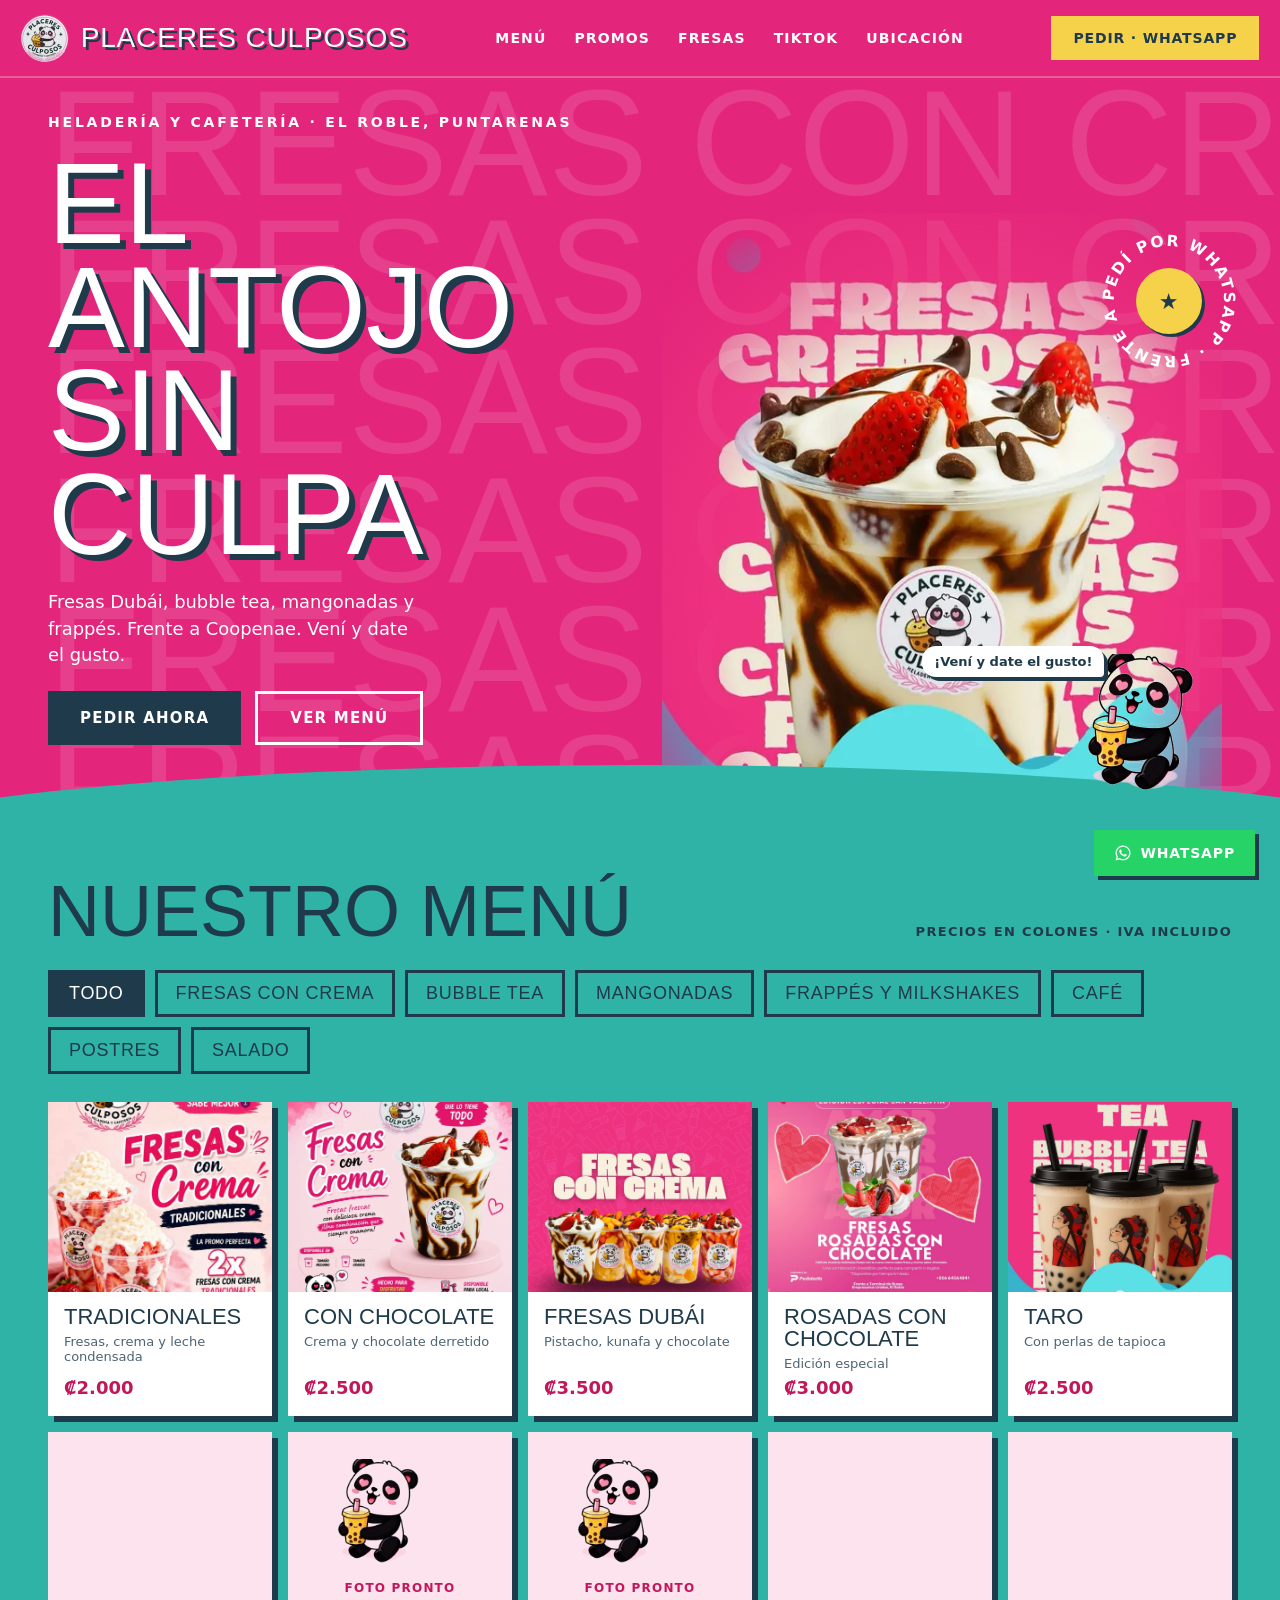
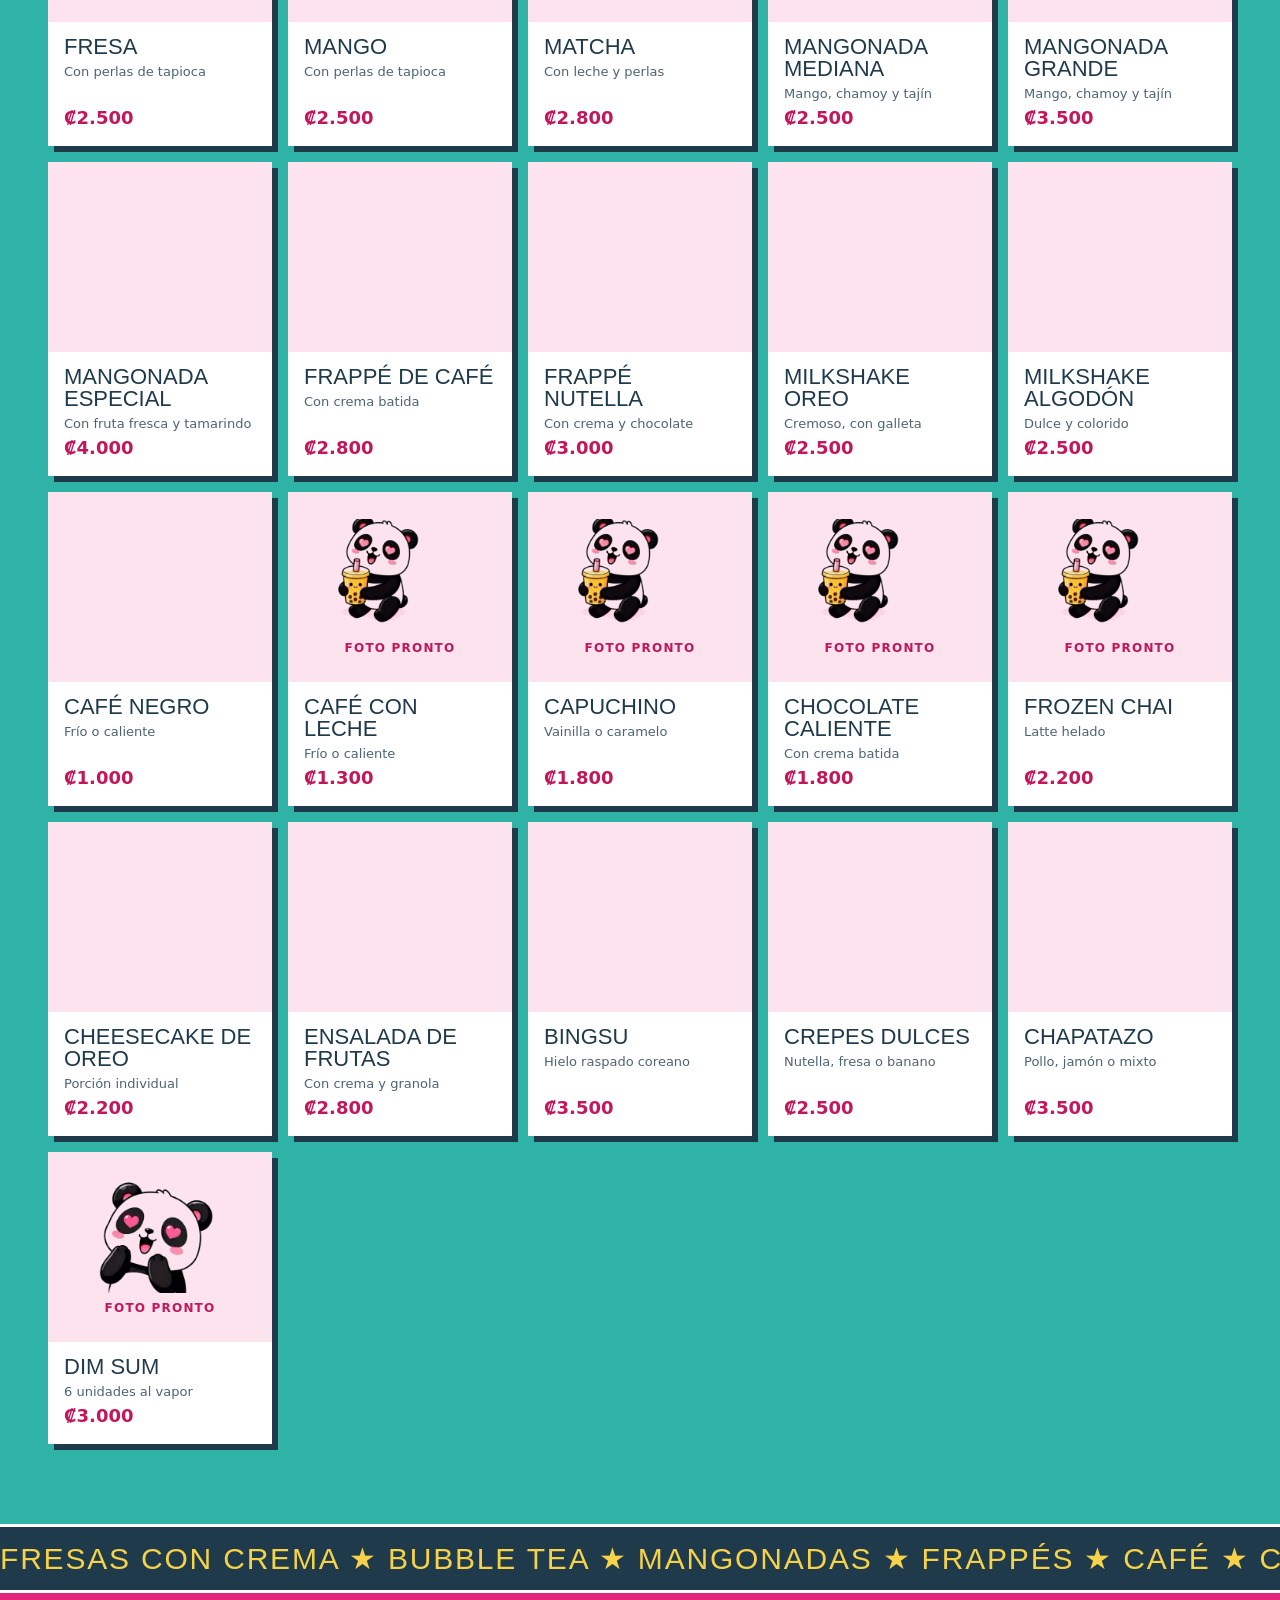
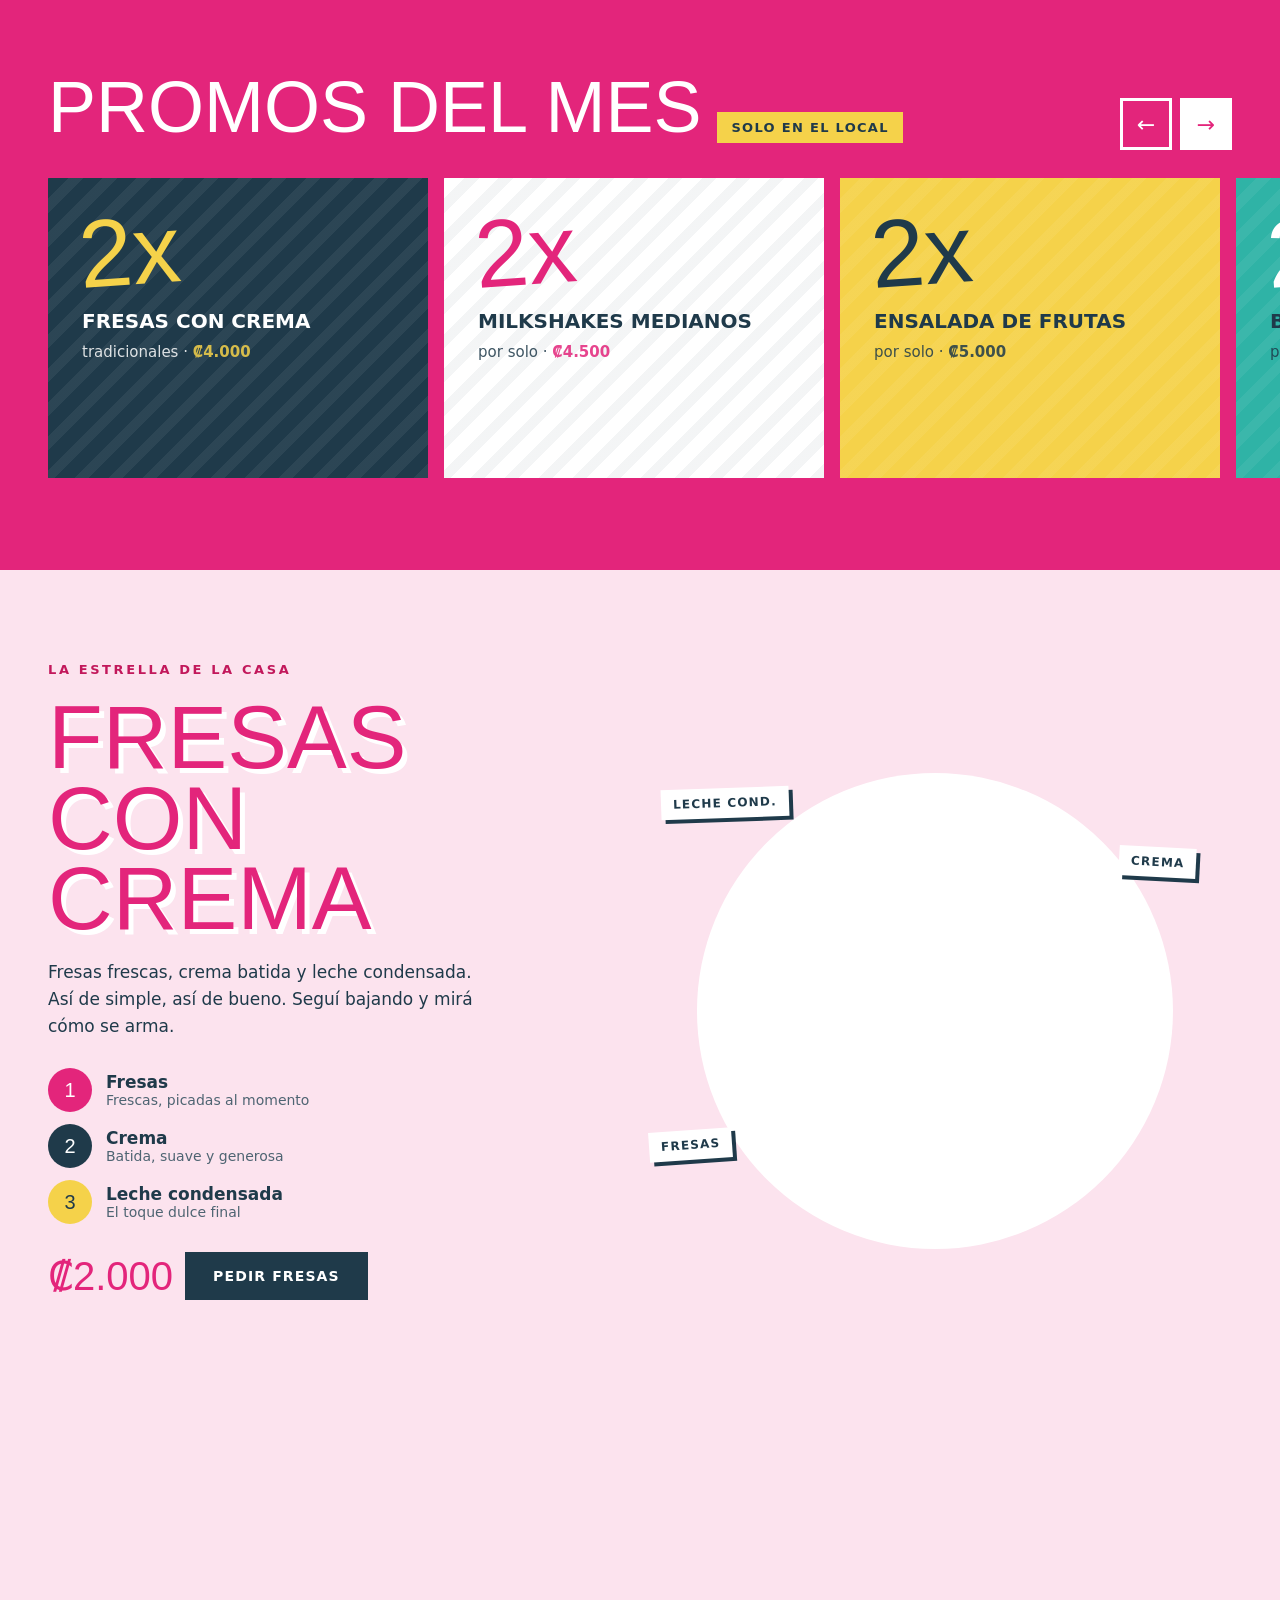
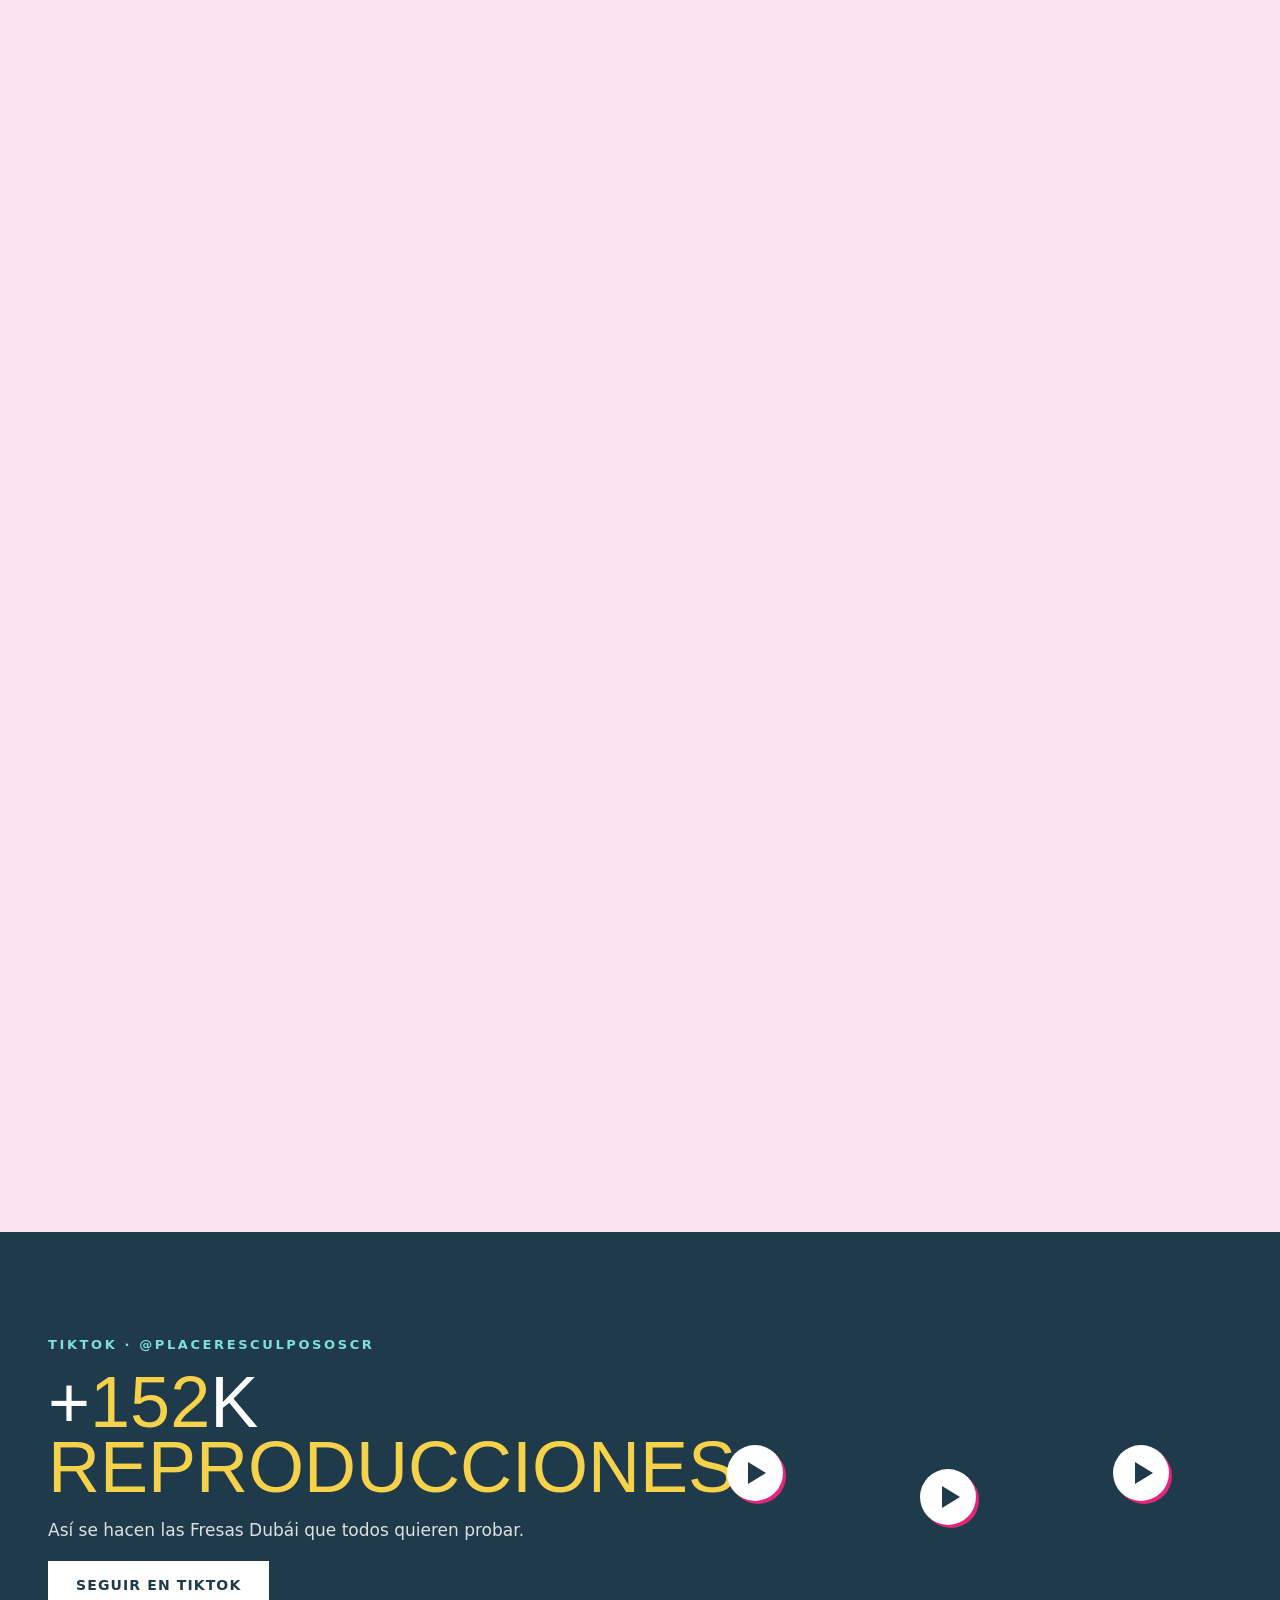
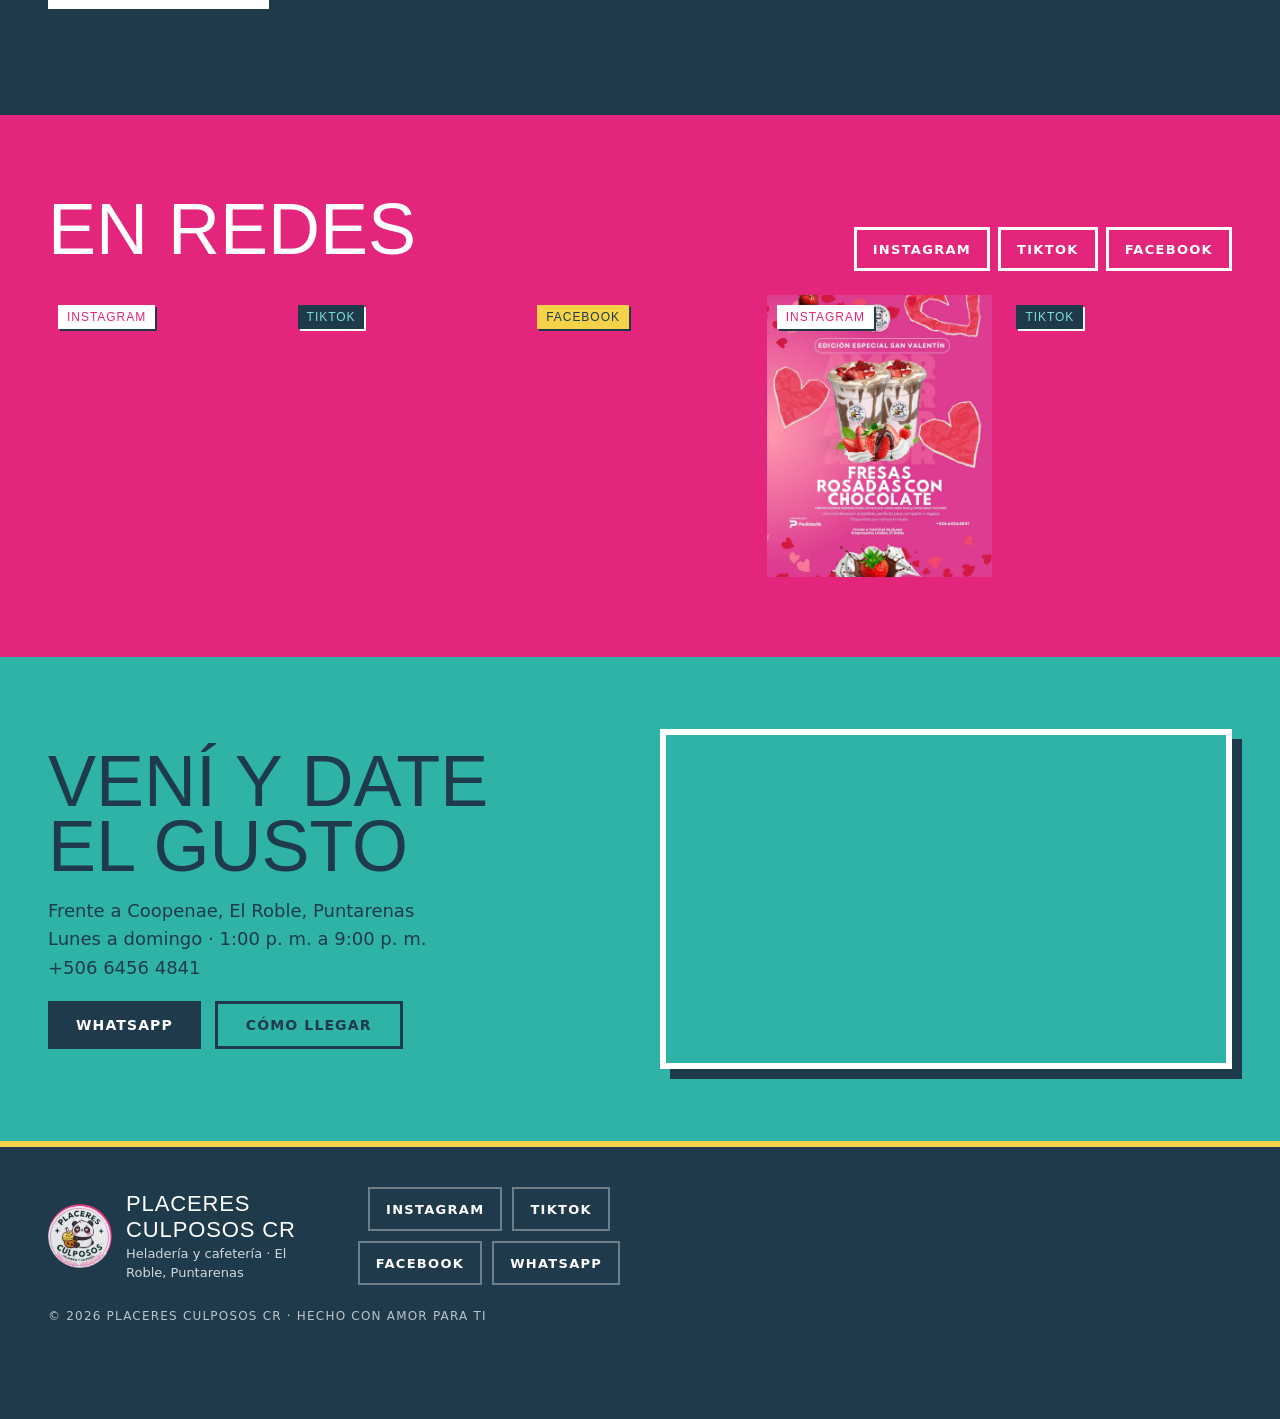
==== commit 84f07079: "style(nav): nombre de la marca con el estilo del titular (sombra dura) Co-Authored-By: Claude Fable " ====
--- a/index.html
+++ b/index.html
@@ -22,8 +22,8 @@
 <link rel="preconnect" href="https://fonts.googleapis.com">
 <link rel="preconnect" href="https://fonts.gstatic.com" crossorigin>
 <link href="https://fonts.googleapis.com/css2?family=Anton&family=Poppins:wght@400;500;600;700&display=swap" rel="stylesheet">
-<link rel="stylesheet" href="css/styles.css?v=20260924j">
-<script src="js/app.js?v=20260924j" defer></script>
+<link rel="stylesheet" href="css/styles.css?v=20260924k">
+<script src="js/app.js?v=20260924k" defer></script>
 <script type="application/ld+json">
 {
   "@context": "https://schema.org",
--- a/css/styles.css
+++ b/css/styles.css
@@ -154,11 +154,15 @@
 
 .brand { display: flex; align-items: center; gap: 12px; }
 .brand img { width: 48px; height: 48px; }
+/* Mismo tratamiento que el titular del hero: Anton con sombra dura. */
 .brand span {
   font-family: var(--font-display);
-  font-size: clamp(16px, 2vw, 24px);
-  letter-spacing: .04em; text-transform: uppercase; white-space: nowrap;
-}
+  font-size: clamp(20px, 2.2vw, 28px); line-height: 1;
+  letter-spacing: .03em; text-transform: uppercase; white-space: nowrap;
+  color: var(--blanco);
+  text-shadow: 3px 3px 0 var(--petroleo);
+}
+.nav.is-compact .brand span { font-size: clamp(18px, 2vw, 24px); }
 
 .nav__links {
   display: flex; gap: 28px;
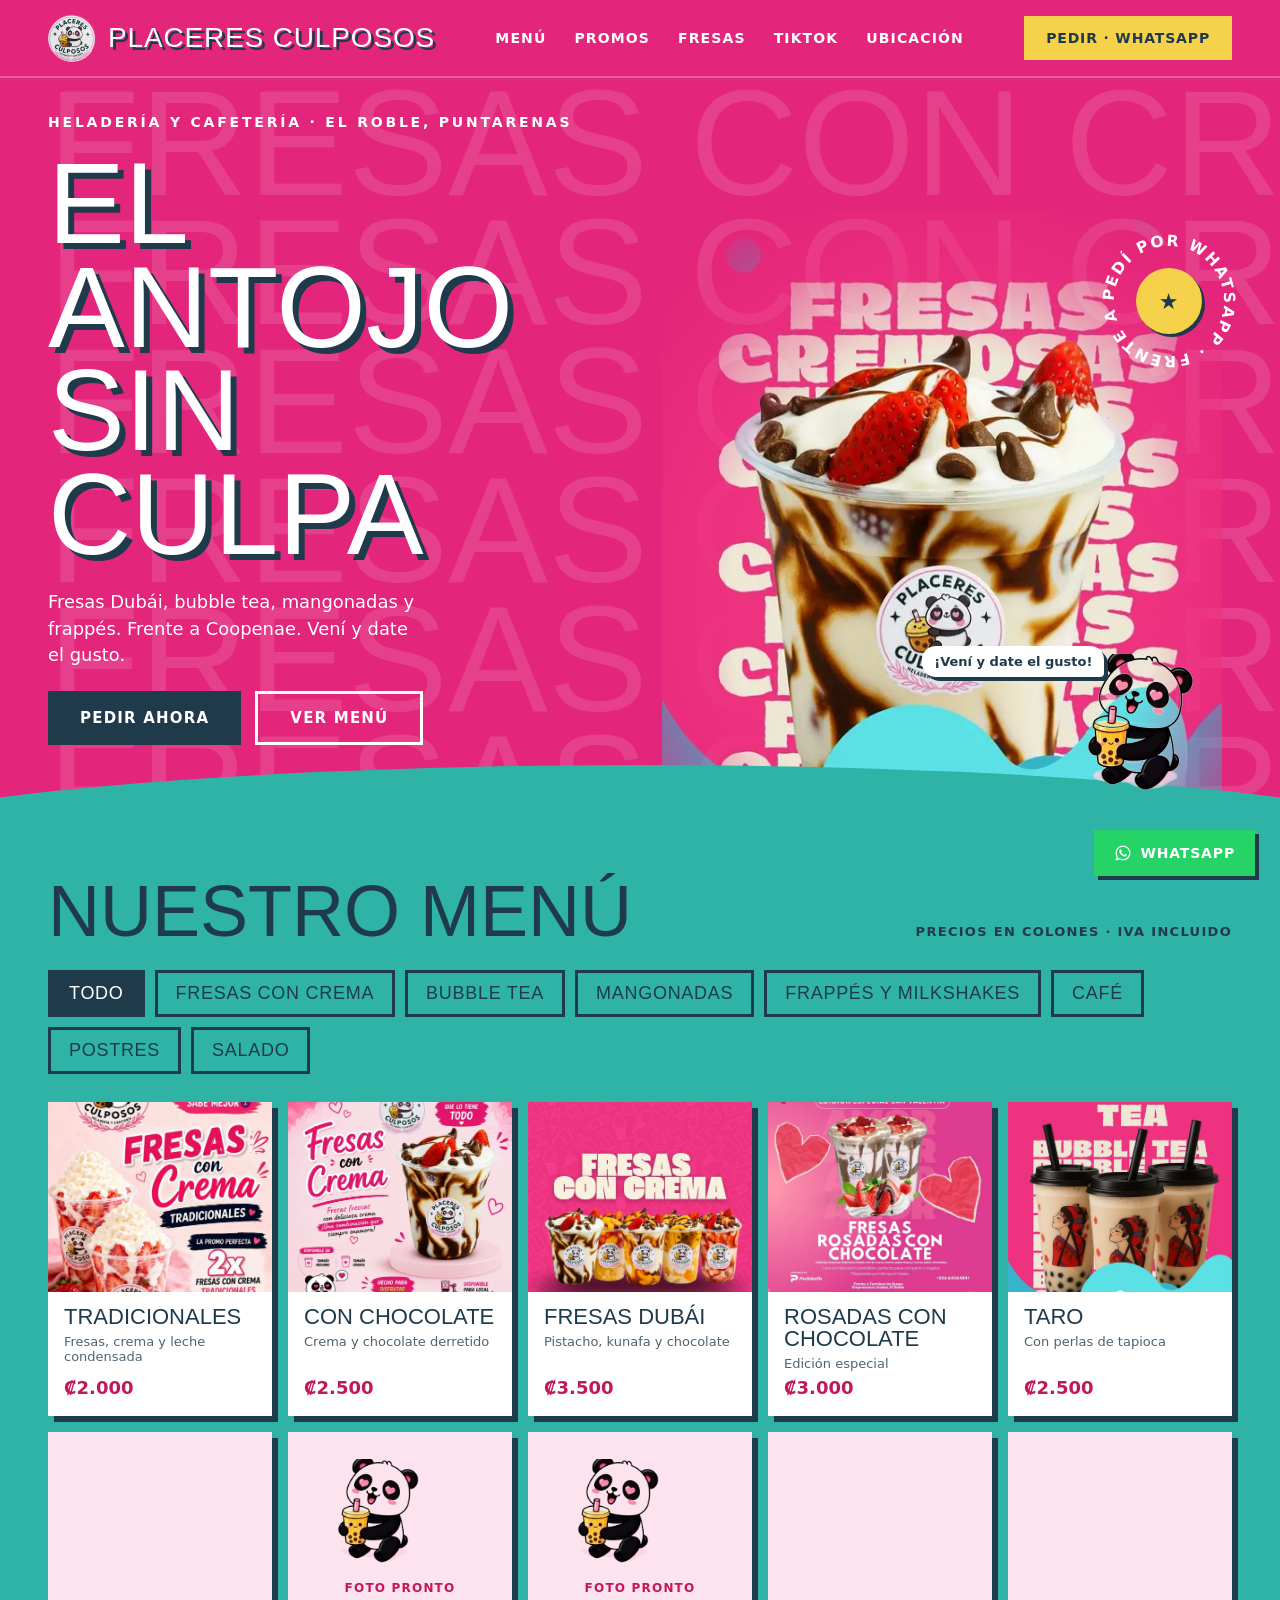
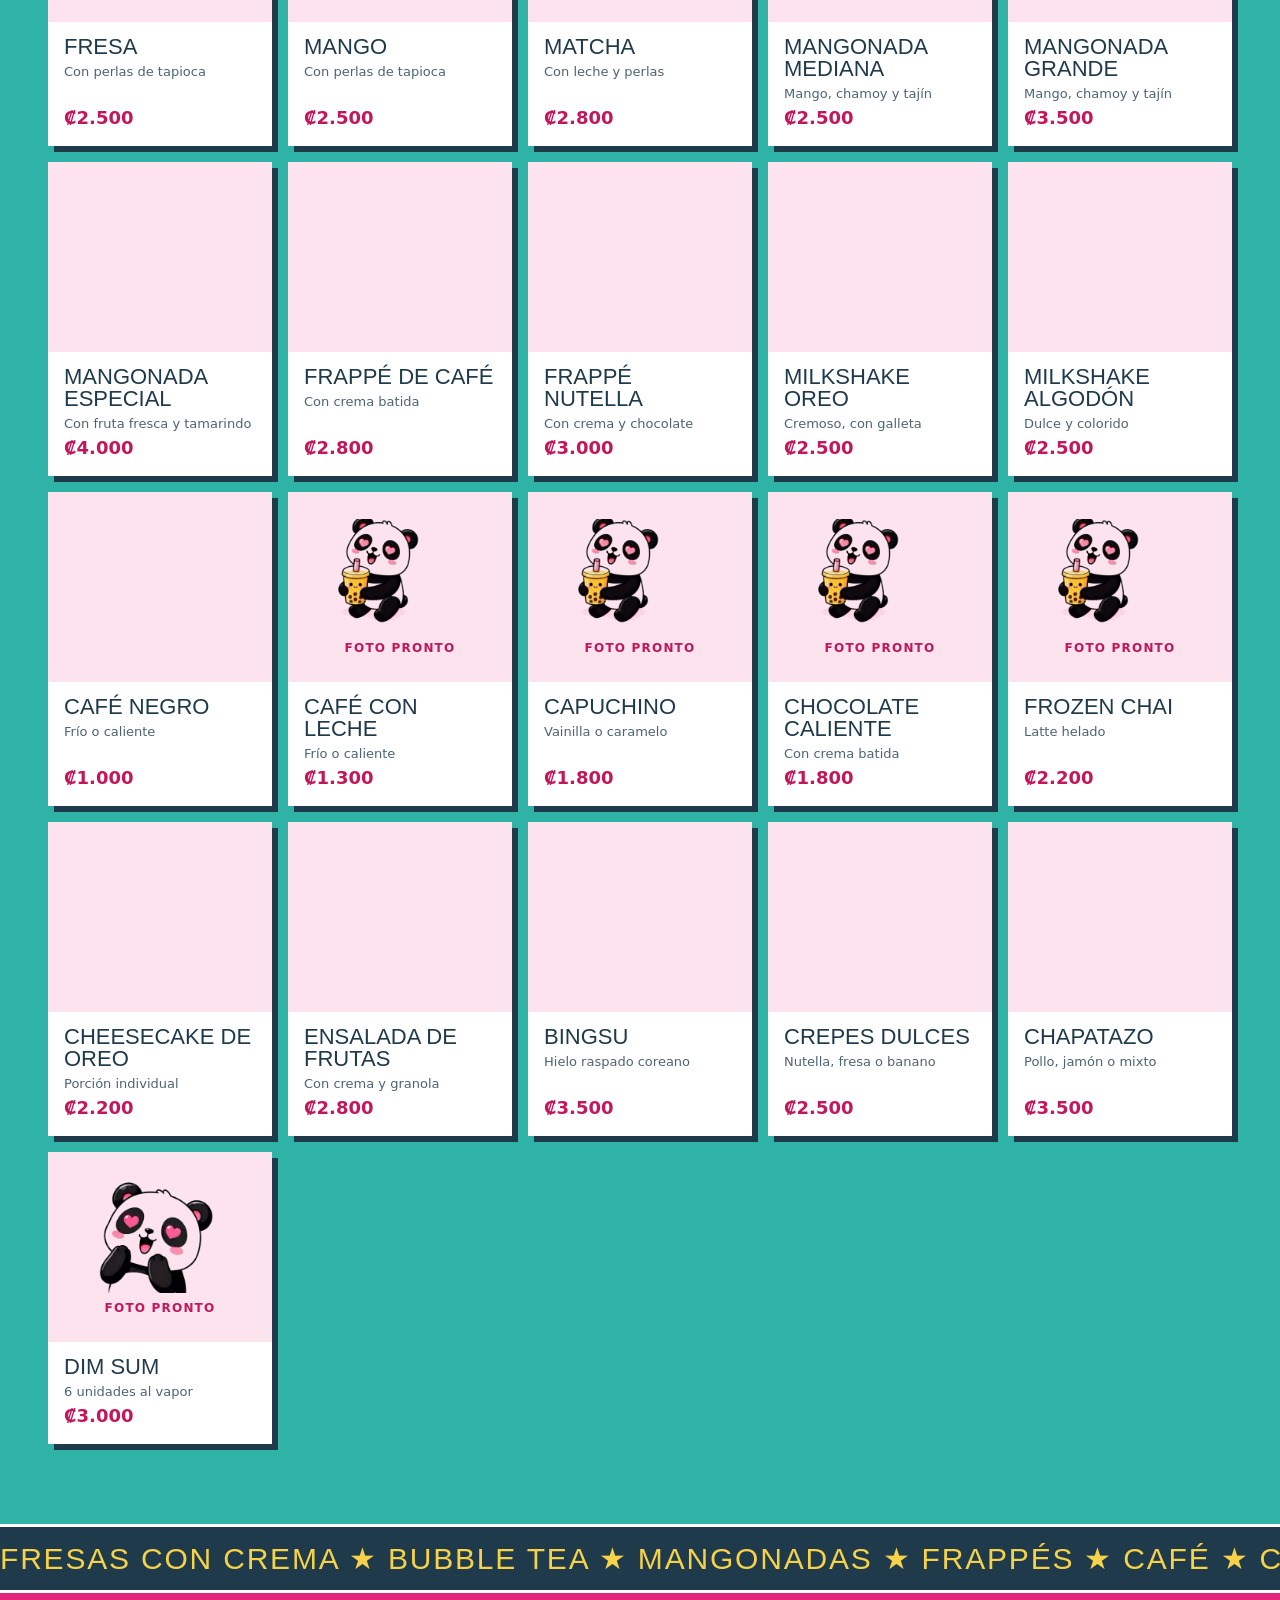
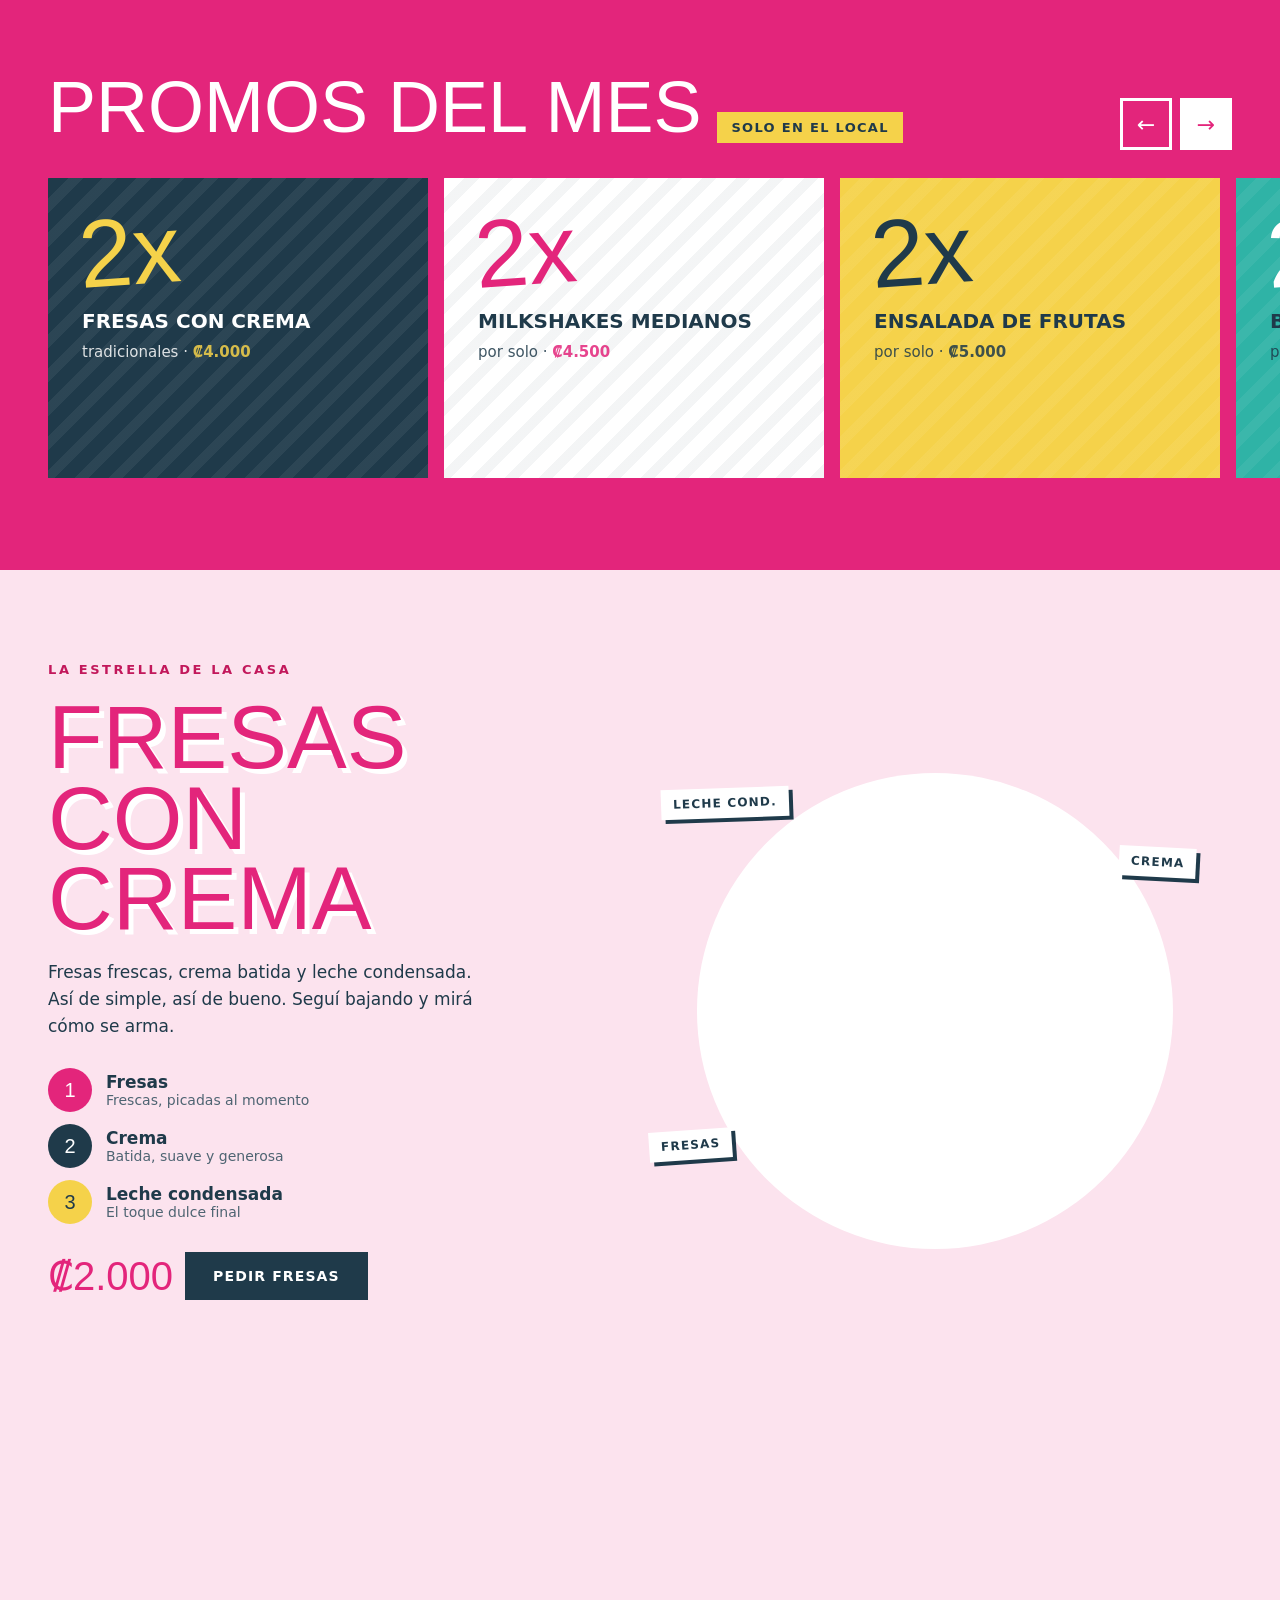
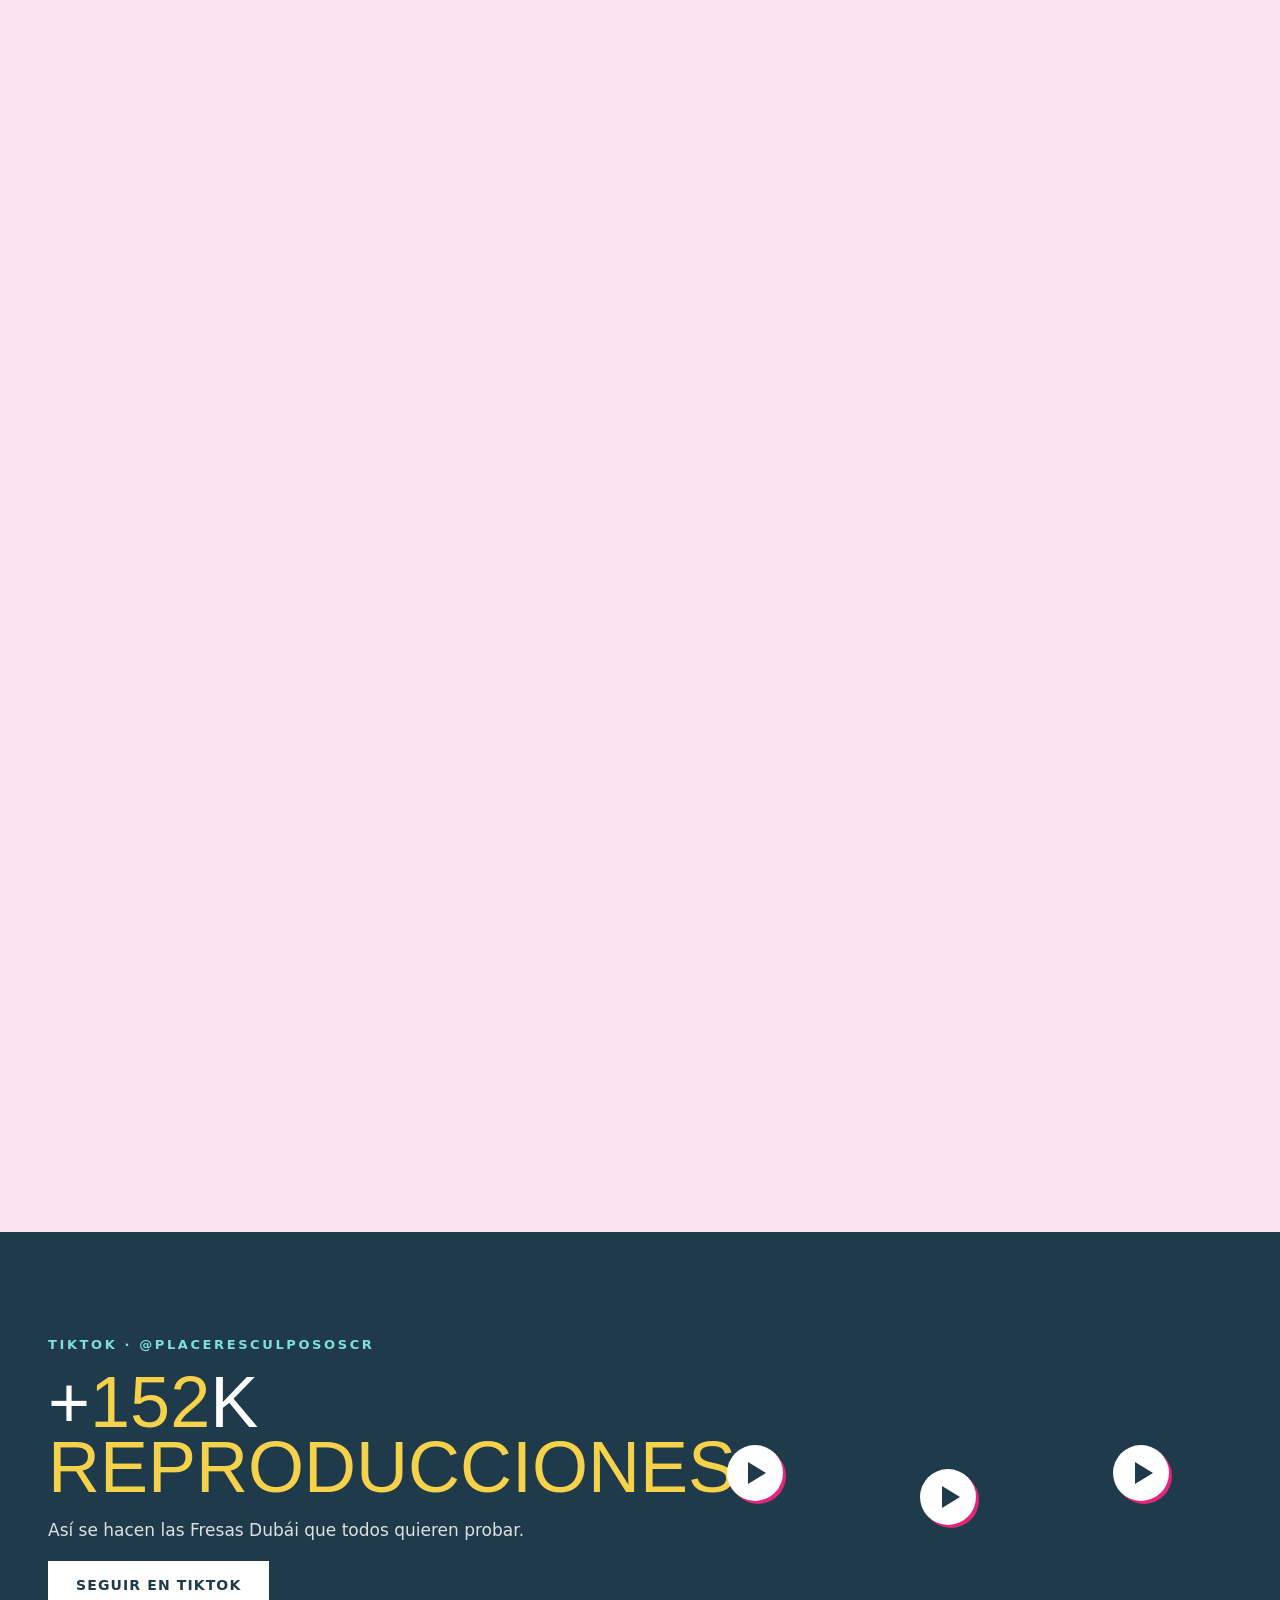
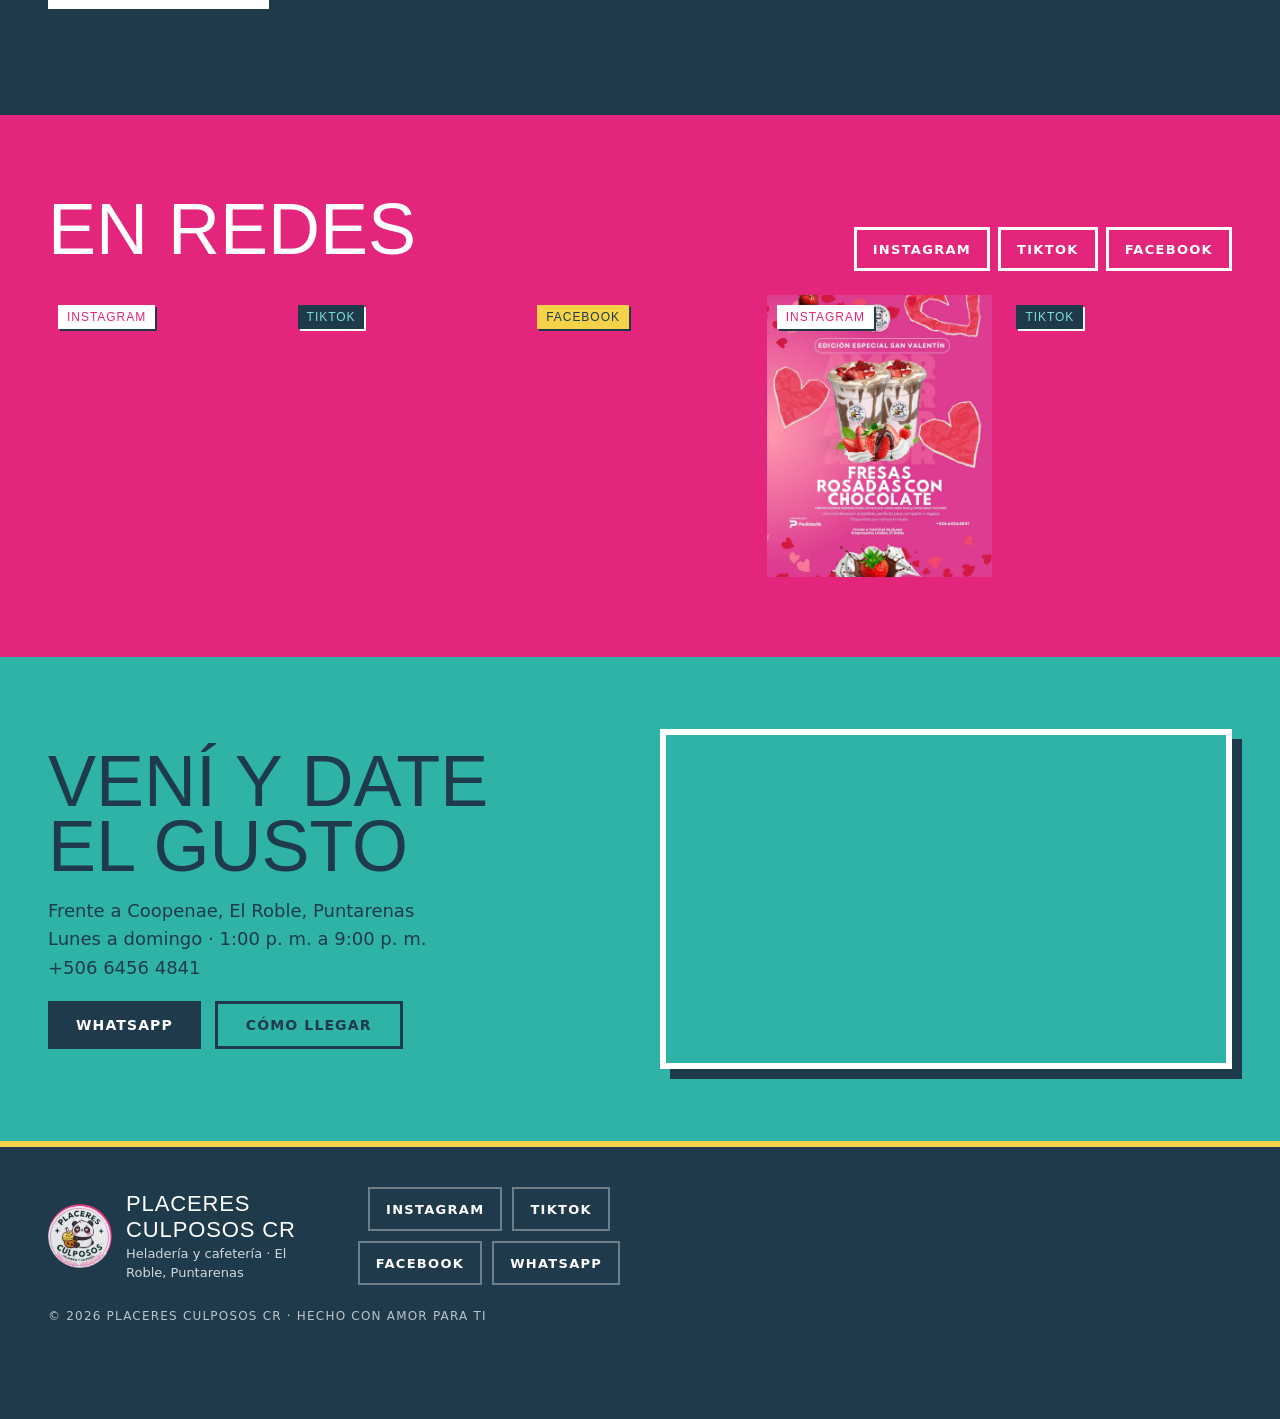
==== commit 8a10fd45: "feat(fresas): secuencia del vaso 3D en alta (81 cuadros, 1000x1250) Render nuevo con Blender 5.2: fr" ====
--- a/index.html
+++ b/index.html
@@ -22,8 +22,8 @@
 <link rel="preconnect" href="https://fonts.googleapis.com">
 <link rel="preconnect" href="https://fonts.gstatic.com" crossorigin>
 <link href="https://fonts.googleapis.com/css2?family=Anton&family=Poppins:wght@400;500;600;700&display=swap" rel="stylesheet">
-<link rel="stylesheet" href="css/styles.css?v=20260924k">
-<script src="js/app.js?v=20260924k" defer></script>
+<link rel="stylesheet" href="css/styles.css?v=20260924l">
+<script src="js/app.js?v=20260924l" defer></script>
 <script type="application/ld+json">
 {
   "@context": "https://schema.org",
@@ -216,11 +216,11 @@
        con JS, el <canvas> pinta el cuadro que corresponde al scroll. -->
   <div class="cup-stage" aria-hidden="true">
     <div class="cup-stage__disc"></div>
-    <img class="cup-stage__img" src="img/vaso/g/60.webp"
-         srcset="img/vaso/c/60.webp 480w, img/vaso/g/60.webp 800w"
+    <img class="cup-stage__img" src="img/vaso/g/80.webp"
+         srcset="img/vaso/c/80.webp 600w, img/vaso/g/80.webp 1000w"
          sizes="(max-width: 600px) 80vw, 520px"
-         width="800" height="1000" alt="" loading="lazy" decoding="async">
-    <canvas class="cup-stage__canvas" width="800" height="1000"></canvas>
+         width="1000" height="1250" alt="" loading="lazy" decoding="async">
+    <canvas class="cup-stage__canvas" width="1000" height="1250"></canvas>
     <span class="tag tag--fresa">Fresas</span>
     <span class="tag tag--crema">Crema</span>
     <span class="tag tag--leche">Leche cond.</span>
--- a/css/styles.css
+++ b/css/styles.css
@@ -460,7 +460,7 @@
 .promo__tag p { margin: 0; font-size: 14px; }
 
 /* ---------- Fresas con crema: vista fija y vaso 3D ----------
-   El vaso es una secuencia de 61 cuadros renderizados en Blender
+   El vaso es una secuencia de 81 cuadros renderizados en Blender
    (tools/vaso-3d/). app.js pinta en el <canvas> el cuadro que toca según el
    scroll y escribe --s1 (fresas), --s2 (crema) y --s3 (leche) entre 0 y 1.
    El valor por defecto es 1: sin JS o con reduced-motion se ve la <img> del
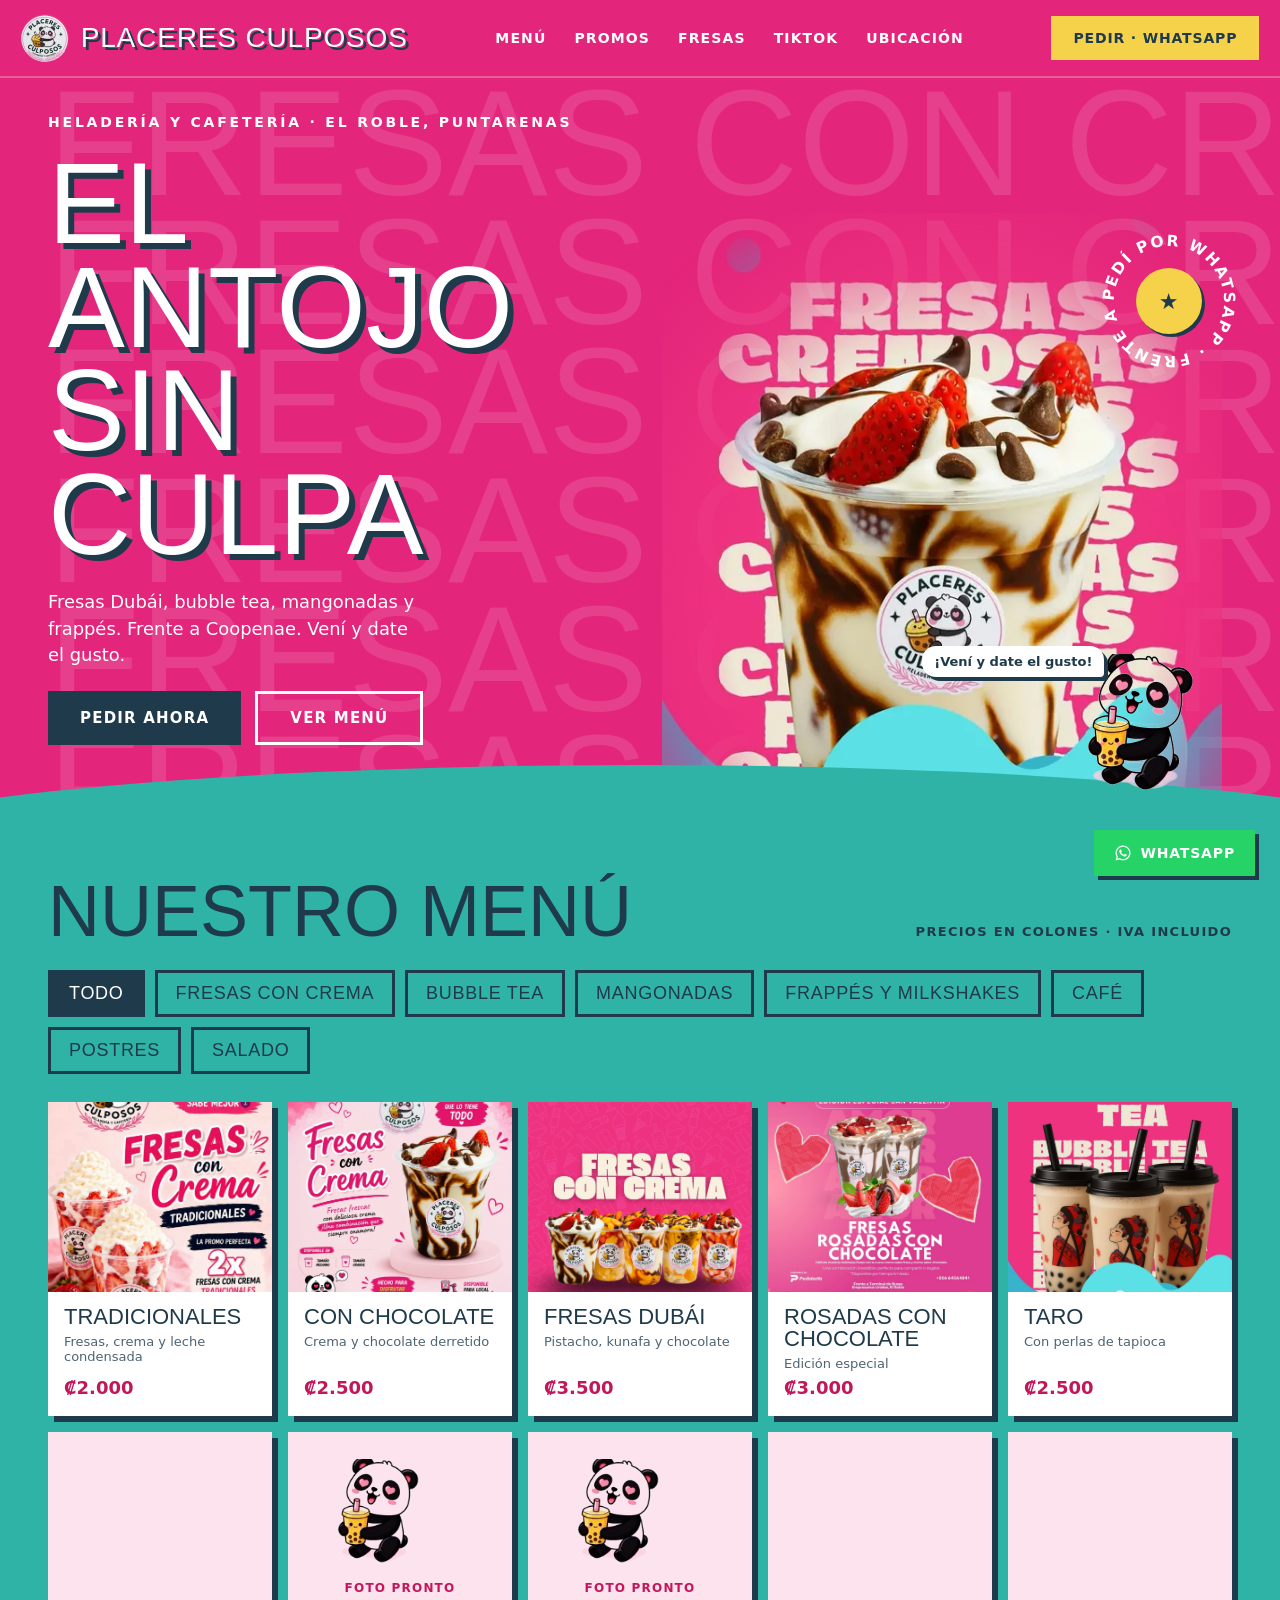
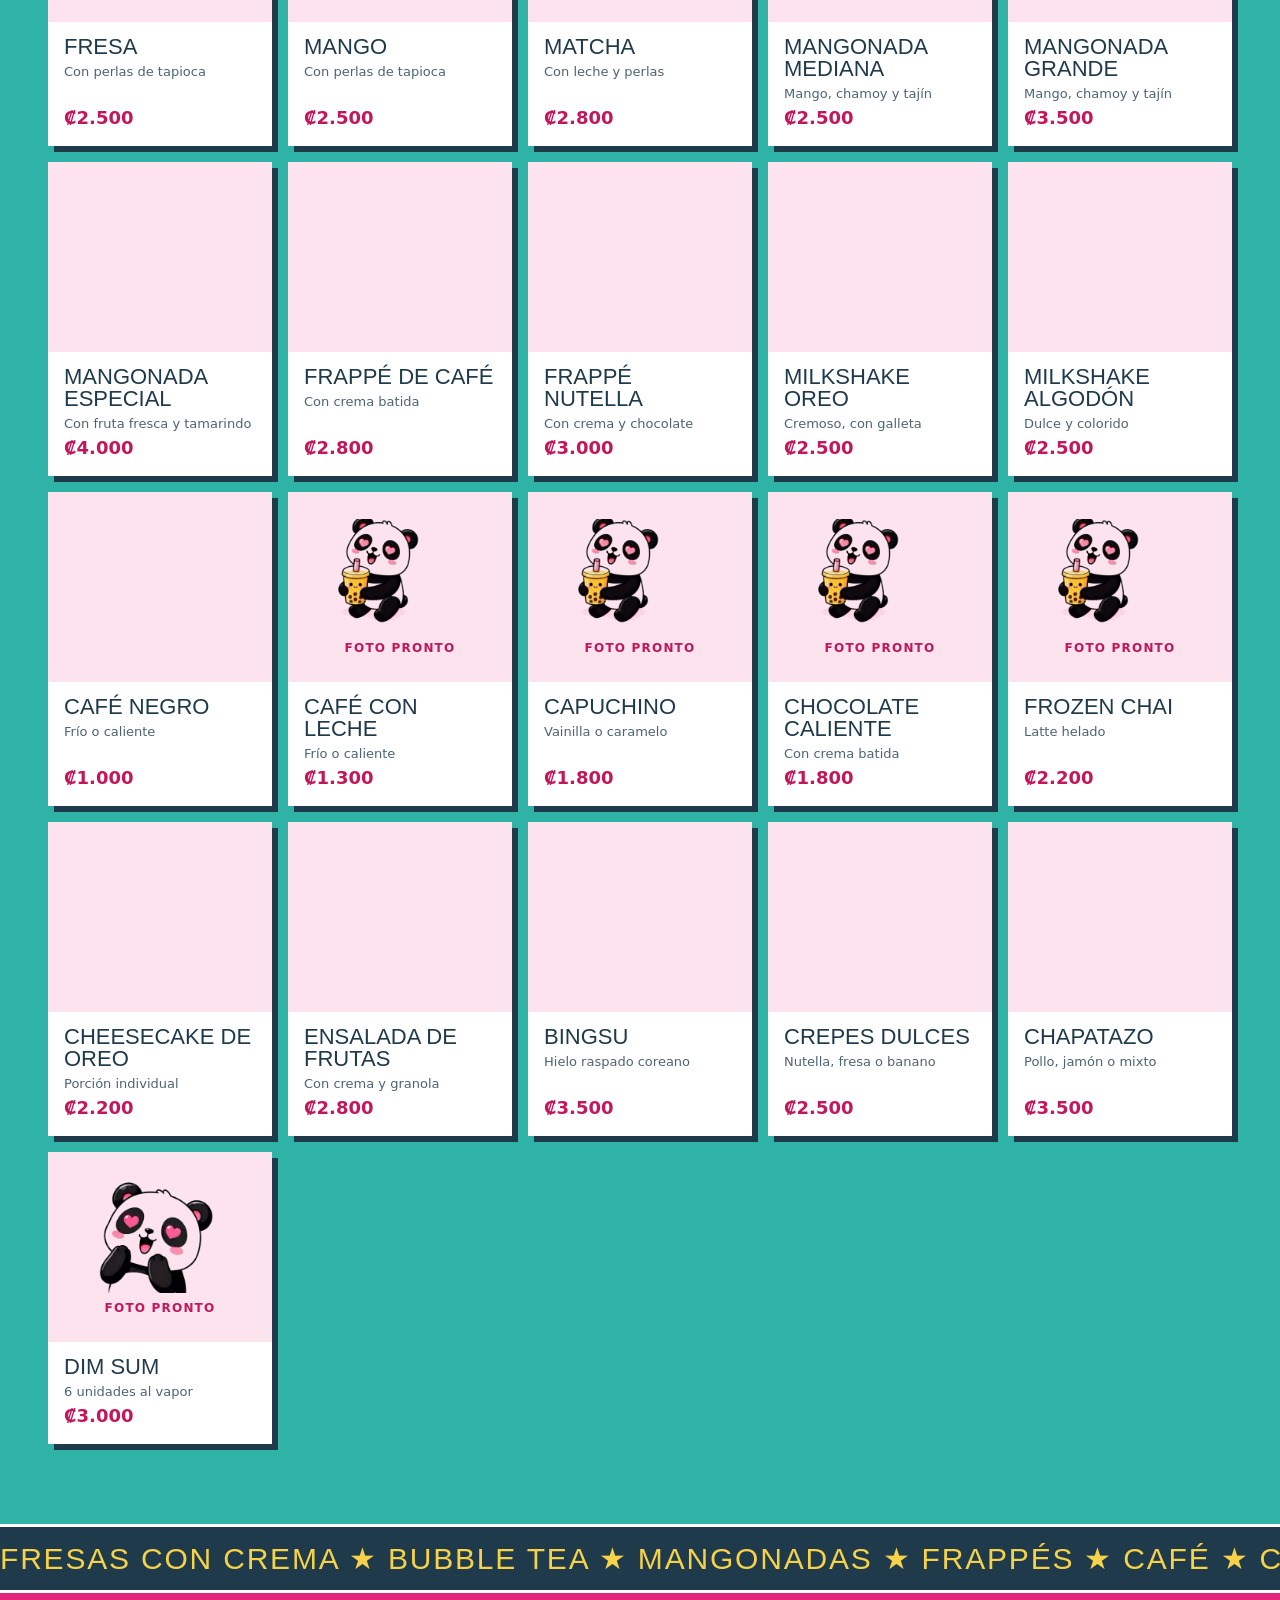
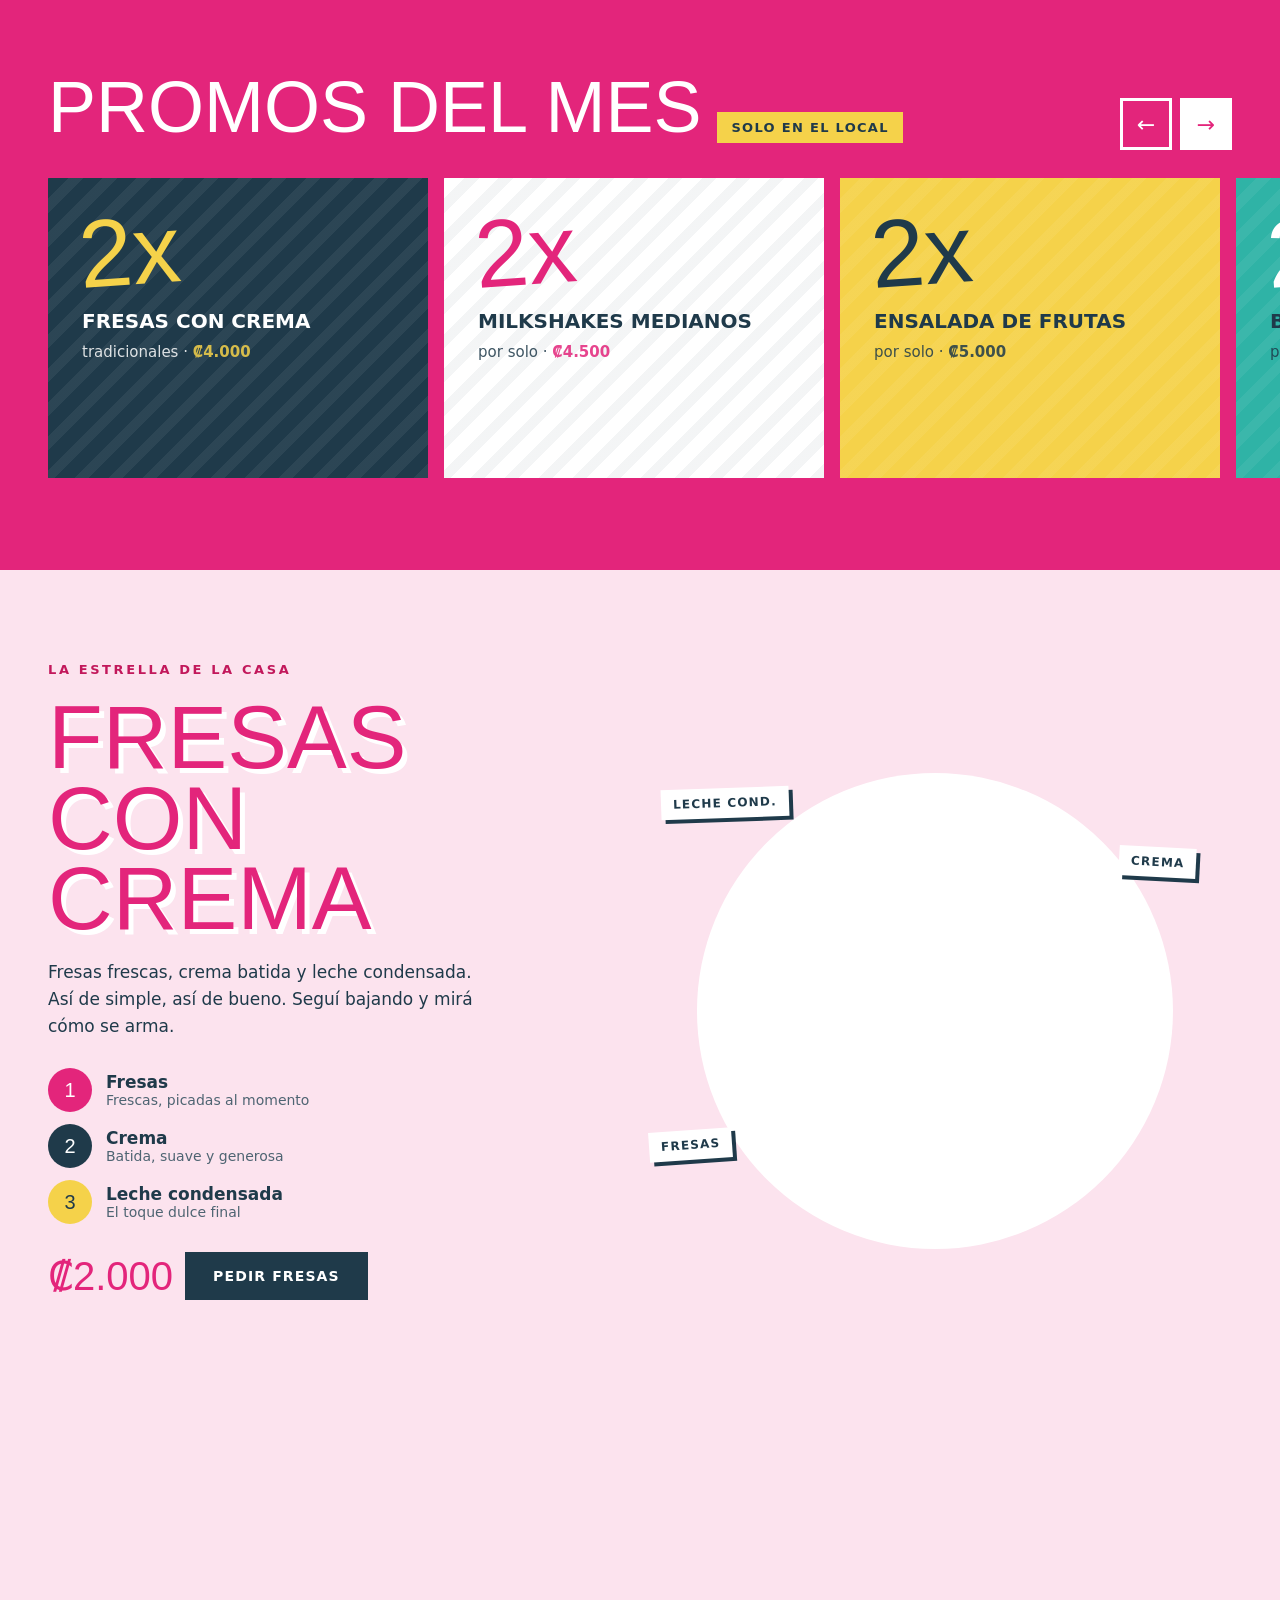
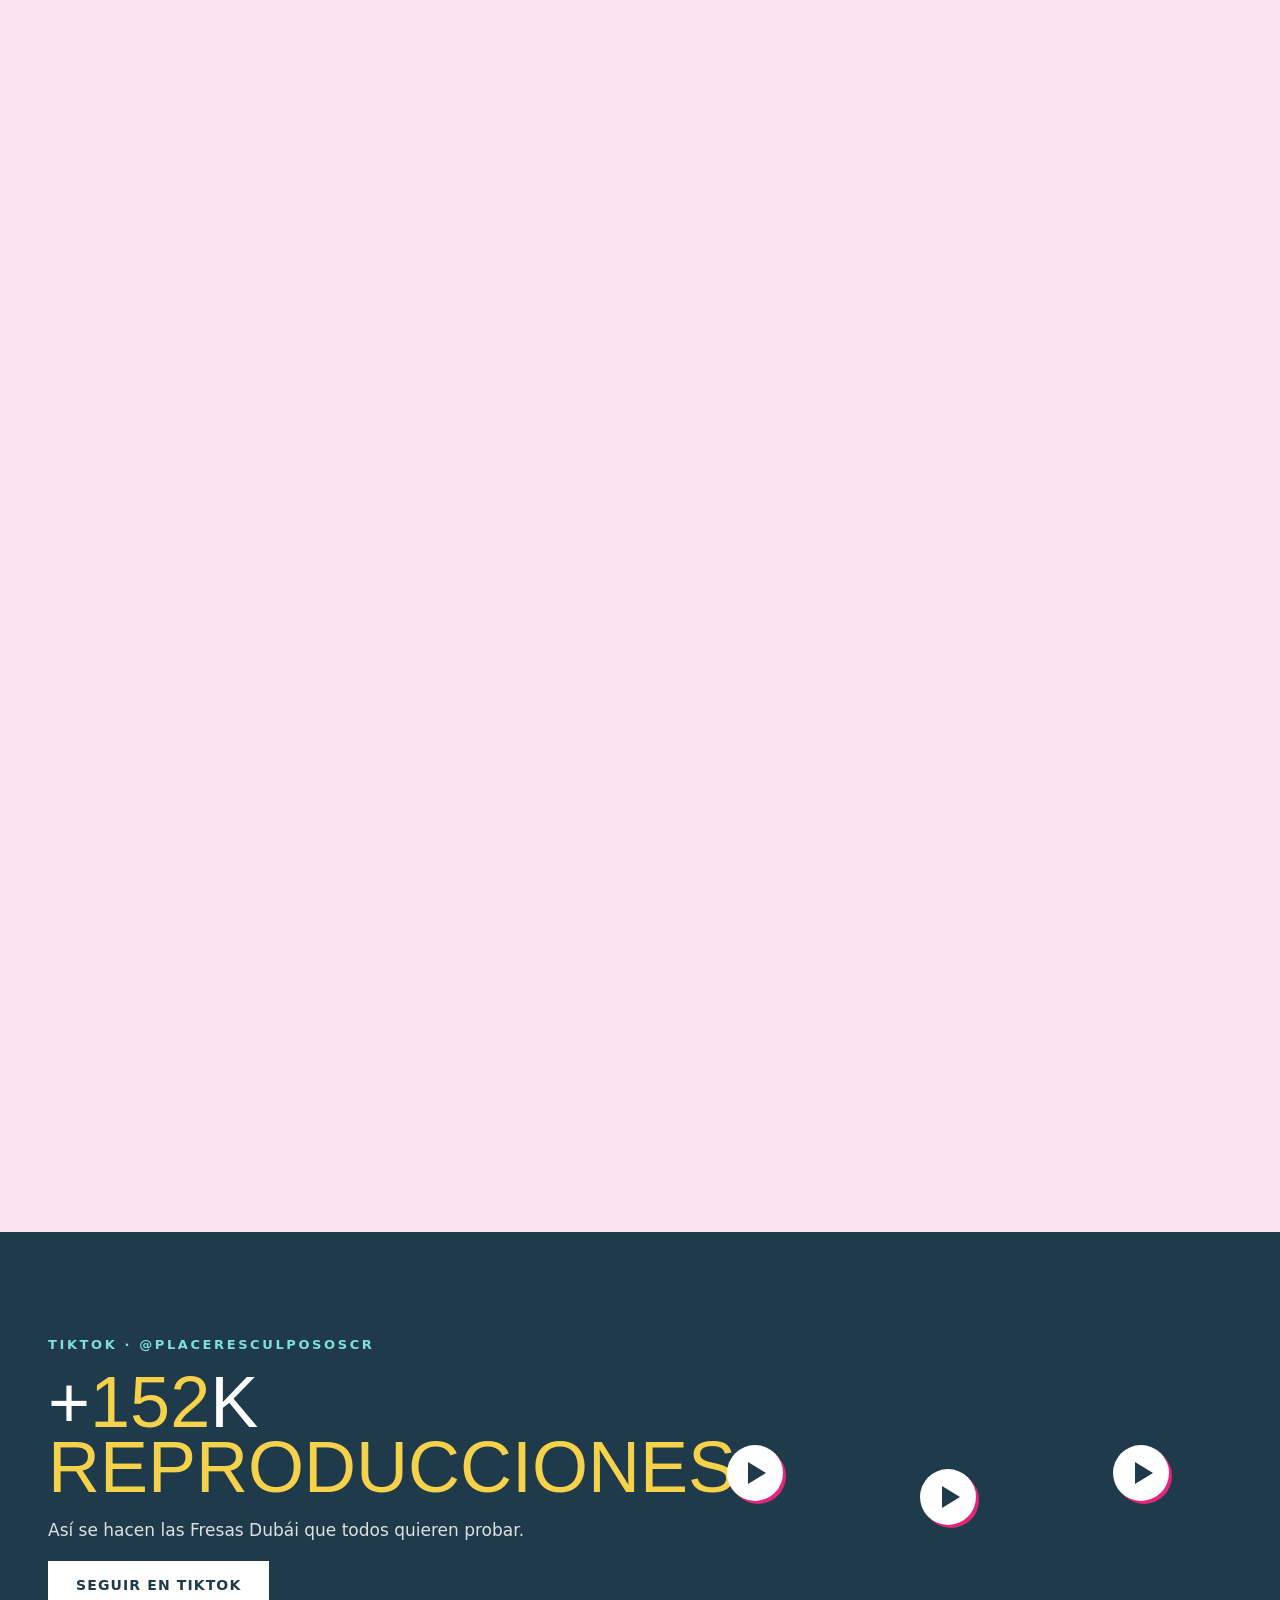
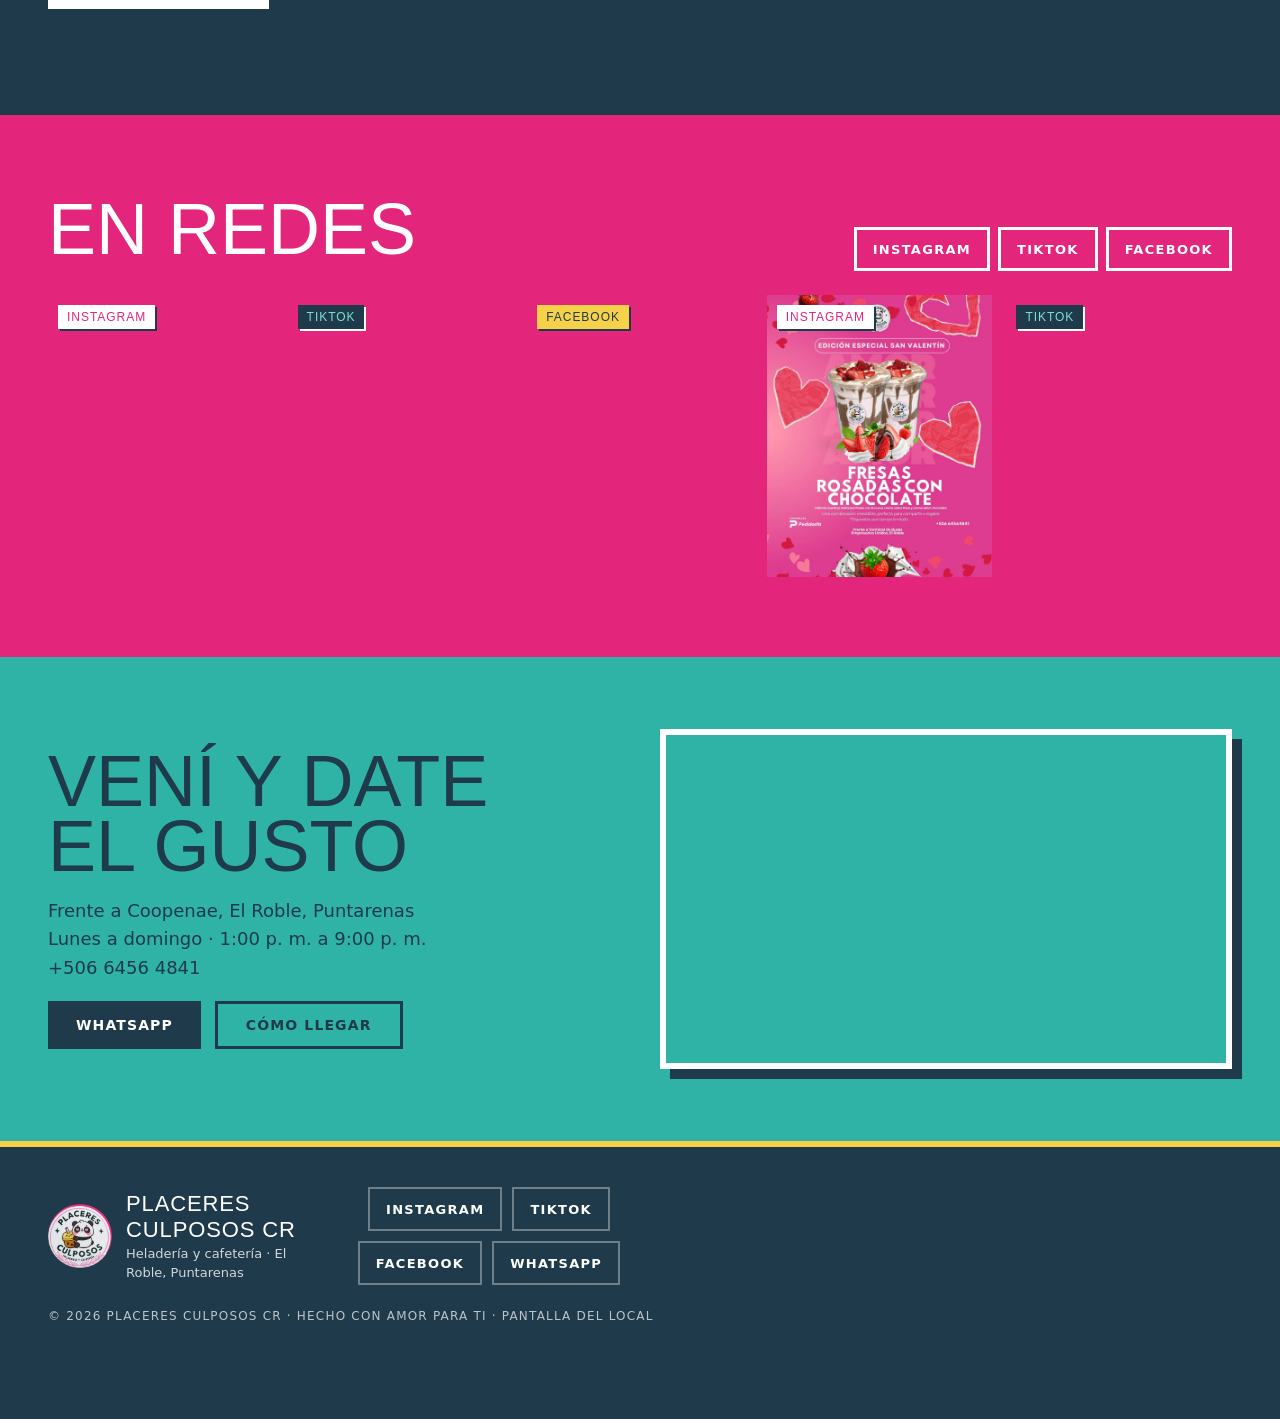
==== commit 286db678: "feat: pantalla del local (señalización para las TV de 32") pantalla.html rota sola menú por categorí" ====
--- a/index.html
+++ b/index.html
@@ -22,8 +22,9 @@
 <link rel="preconnect" href="https://fonts.googleapis.com">
 <link rel="preconnect" href="https://fonts.gstatic.com" crossorigin>
 <link href="https://fonts.googleapis.com/css2?family=Anton&family=Poppins:wght@400;500;600;700&display=swap" rel="stylesheet">
-<link rel="stylesheet" href="css/styles.css?v=20260924l">
-<script src="js/app.js?v=20260924l" defer></script>
+<link rel="stylesheet" href="css/styles.css?v=20260924m">
+<script src="js/datos.js?v=20260924m" defer></script>
+<script src="js/app.js?v=20260924m" defer></script>
 <script type="application/ld+json">
 {
   "@context": "https://schema.org",
@@ -299,7 +300,7 @@
     <a href="https://www.facebook.com/placeresculpososcr" target="_blank" rel="noopener">Facebook</a>
     <a href="https://wa.me/50664564841" target="_blank" rel="noopener">WhatsApp</a>
   </nav>
-  <span class="footer__copy">© 2026 Placeres Culposos CR · Hecho con amor para ti</span>
+  <span class="footer__copy">© 2026 Placeres Culposos CR · Hecho con amor para ti · <a href="pantalla.html">Pantalla del local</a></span>
 </footer>
 
 </div>
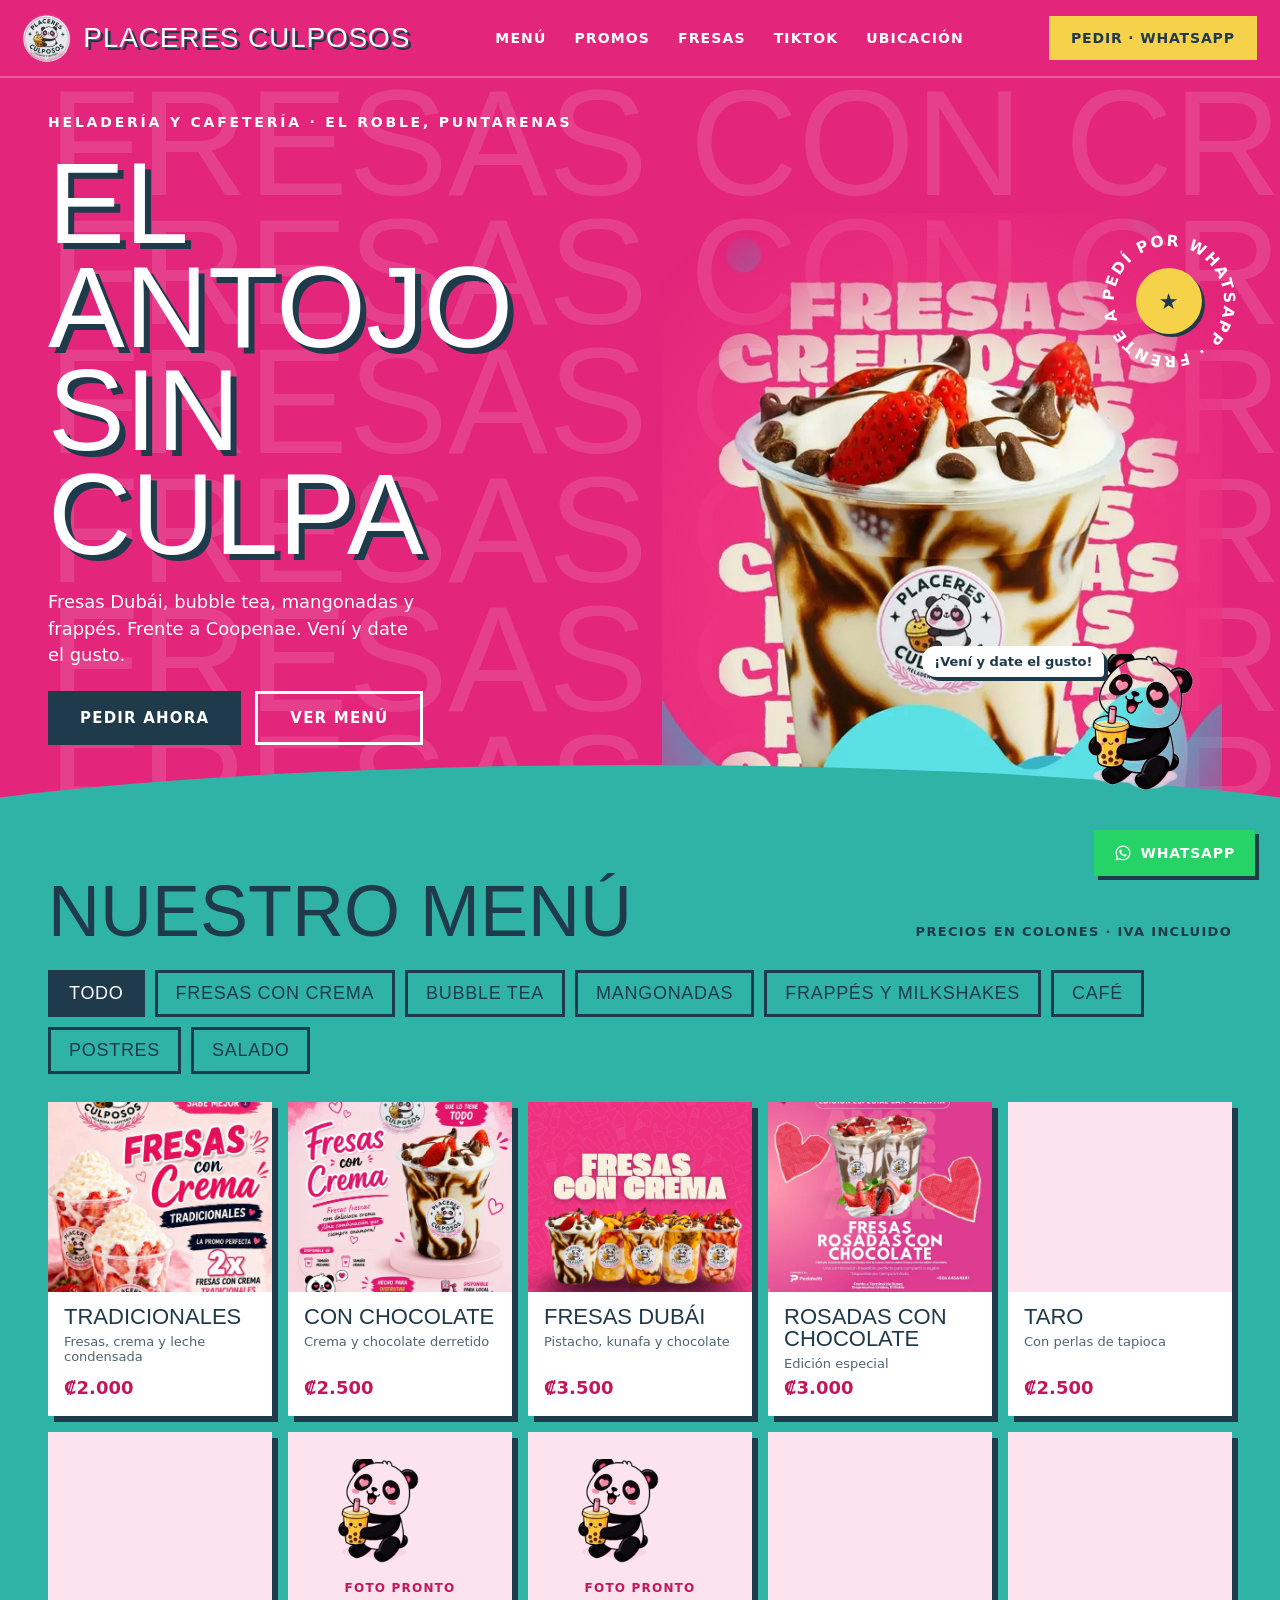
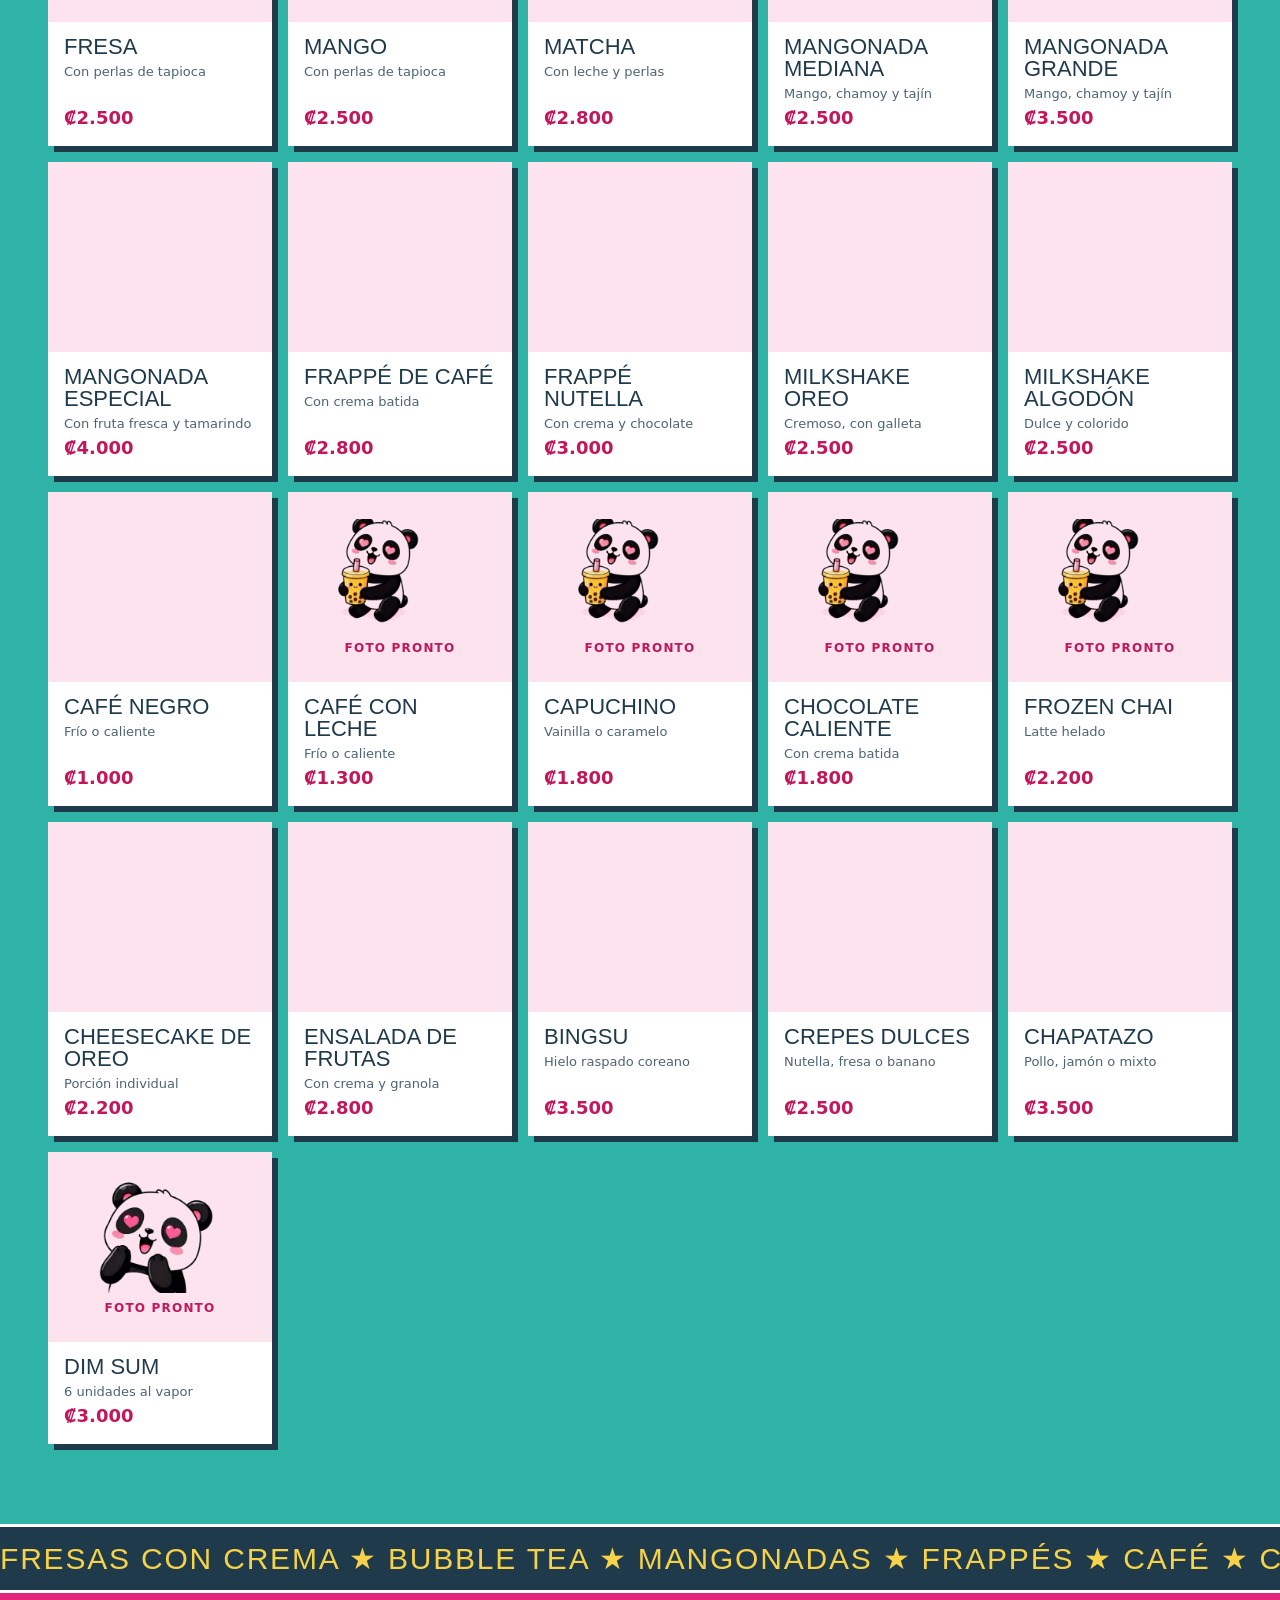
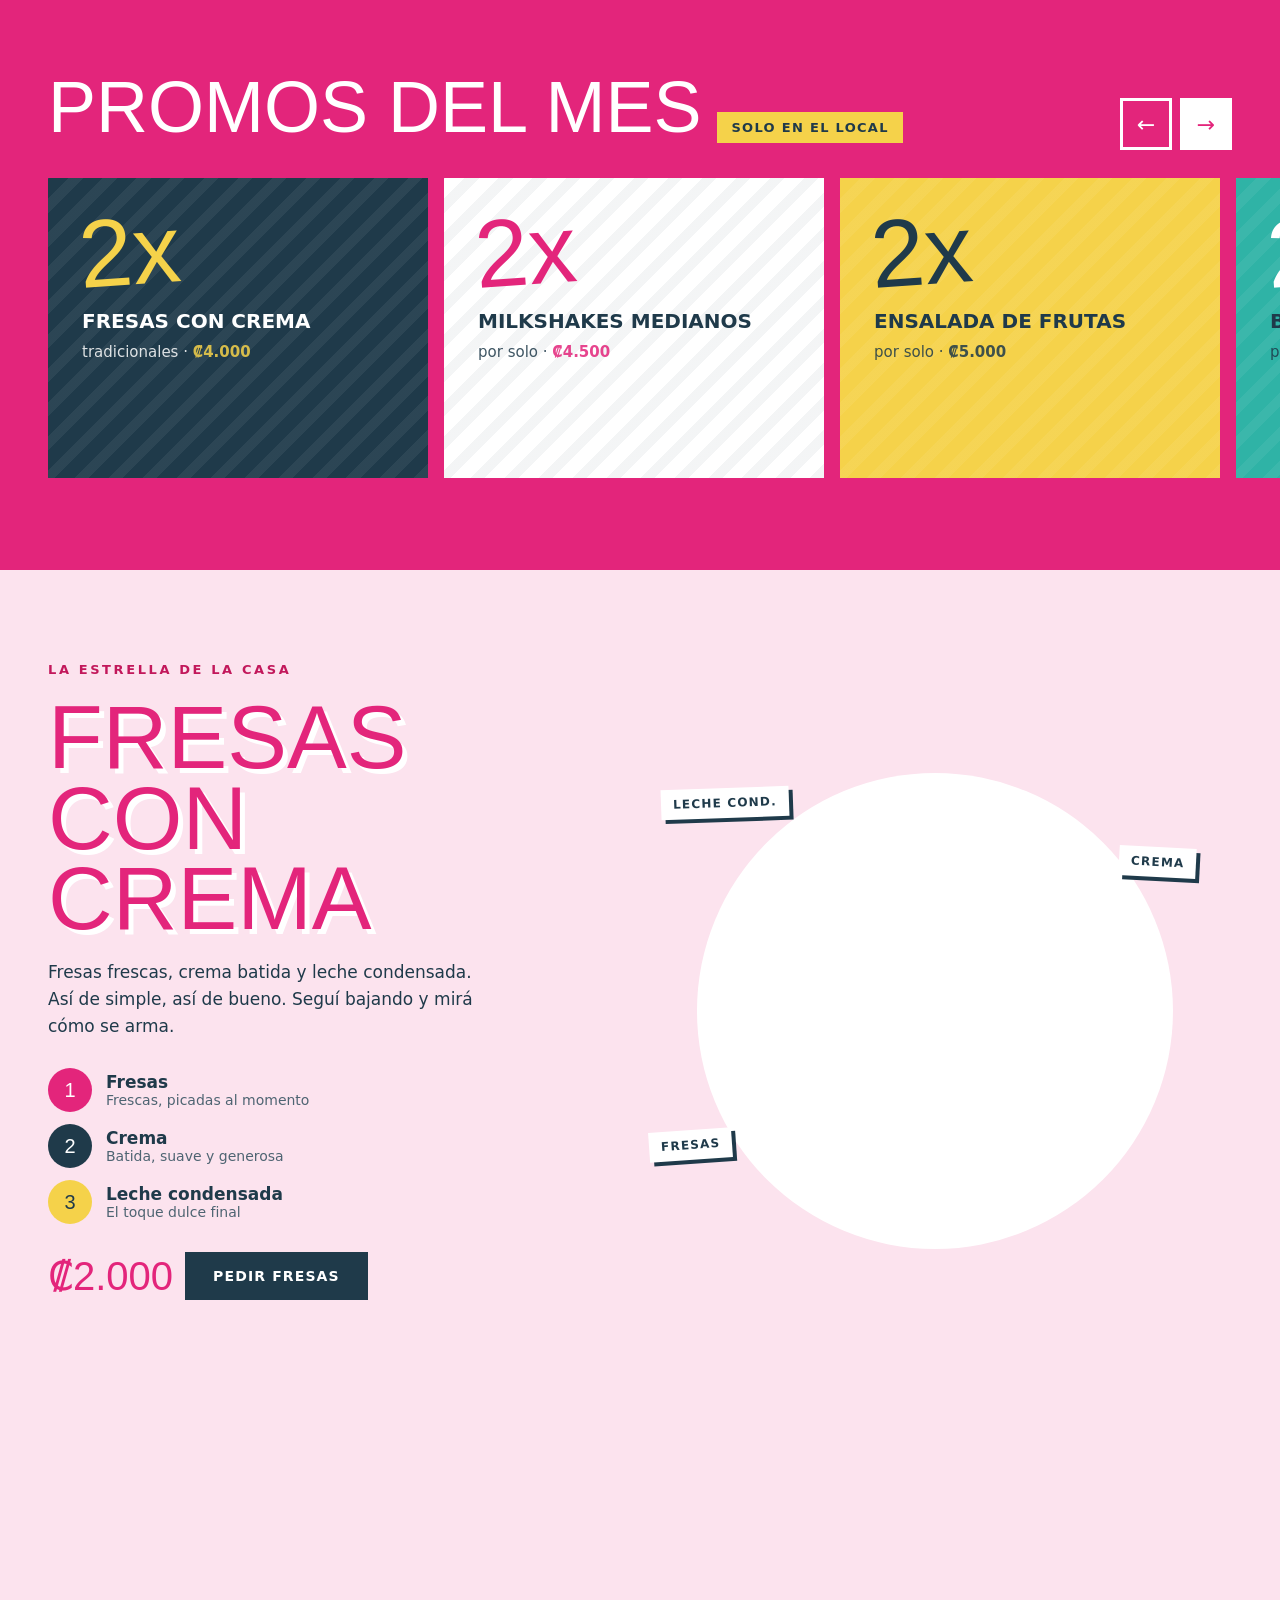
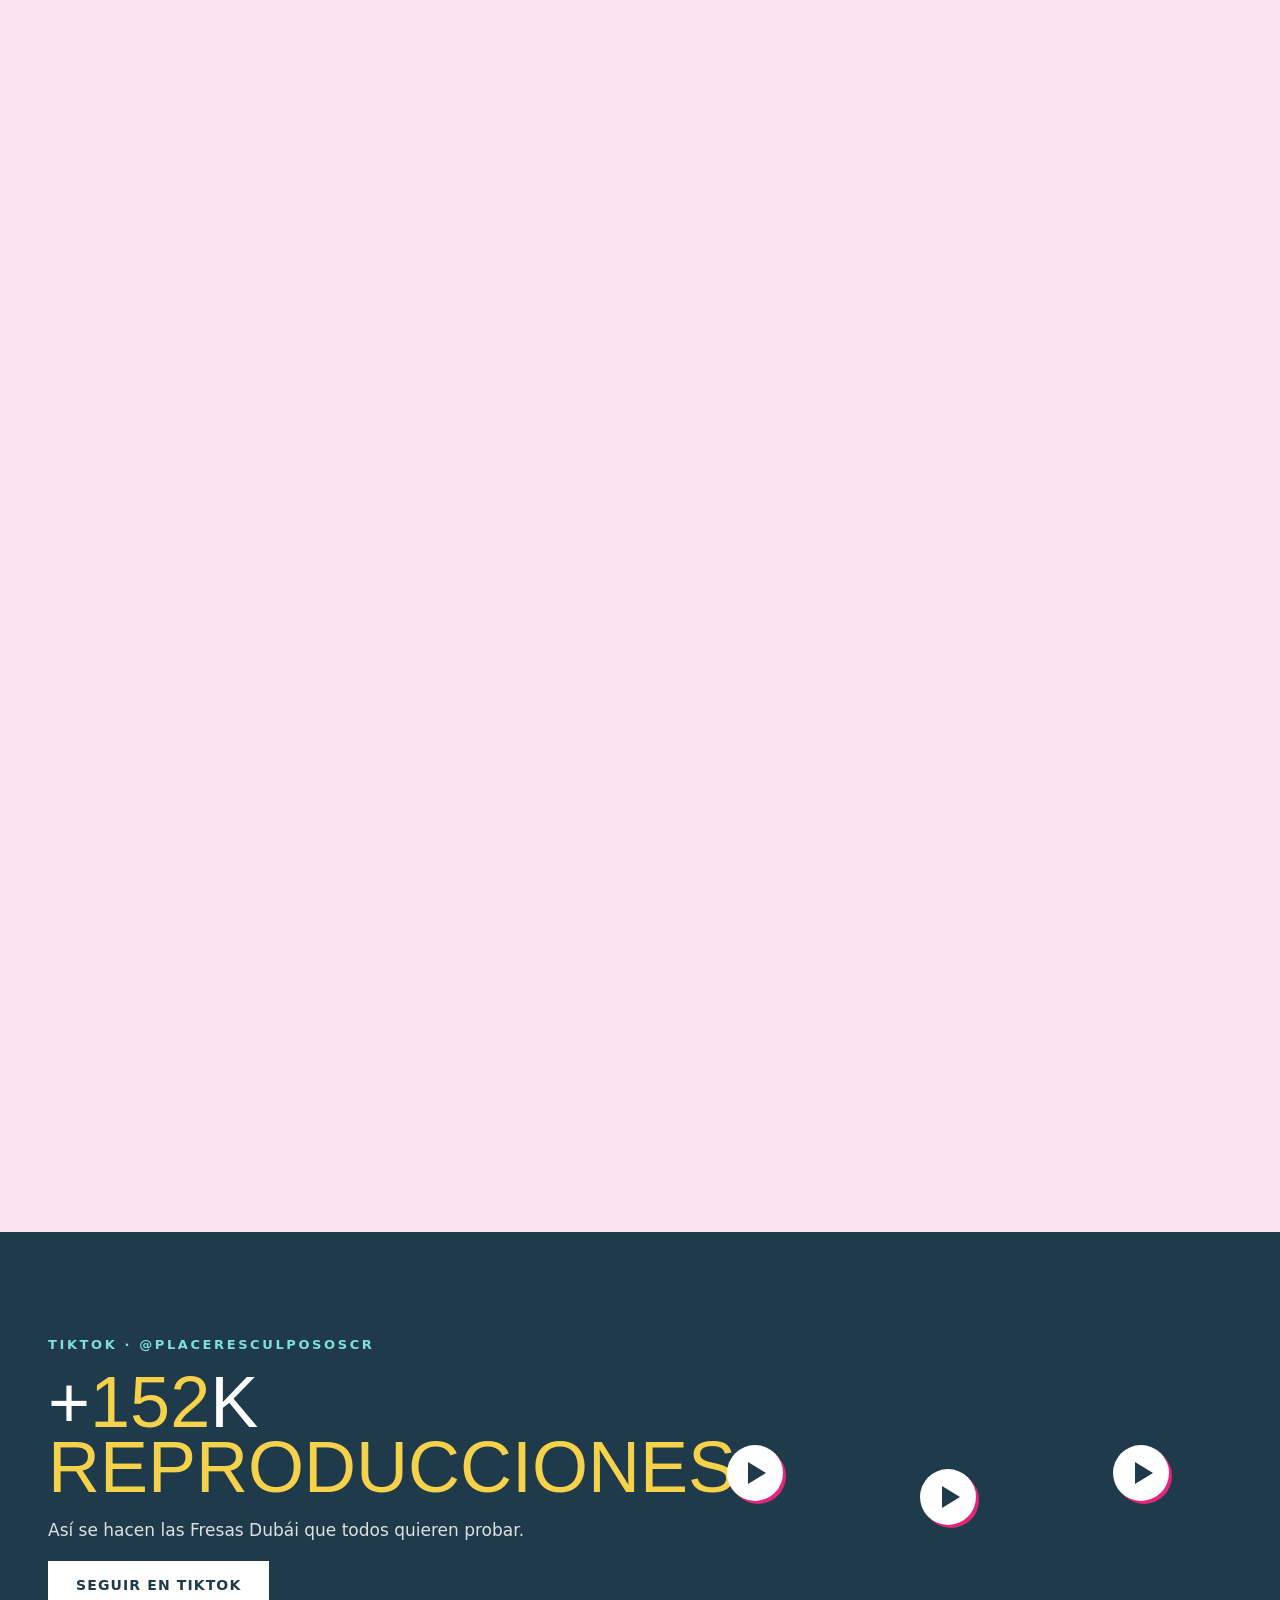
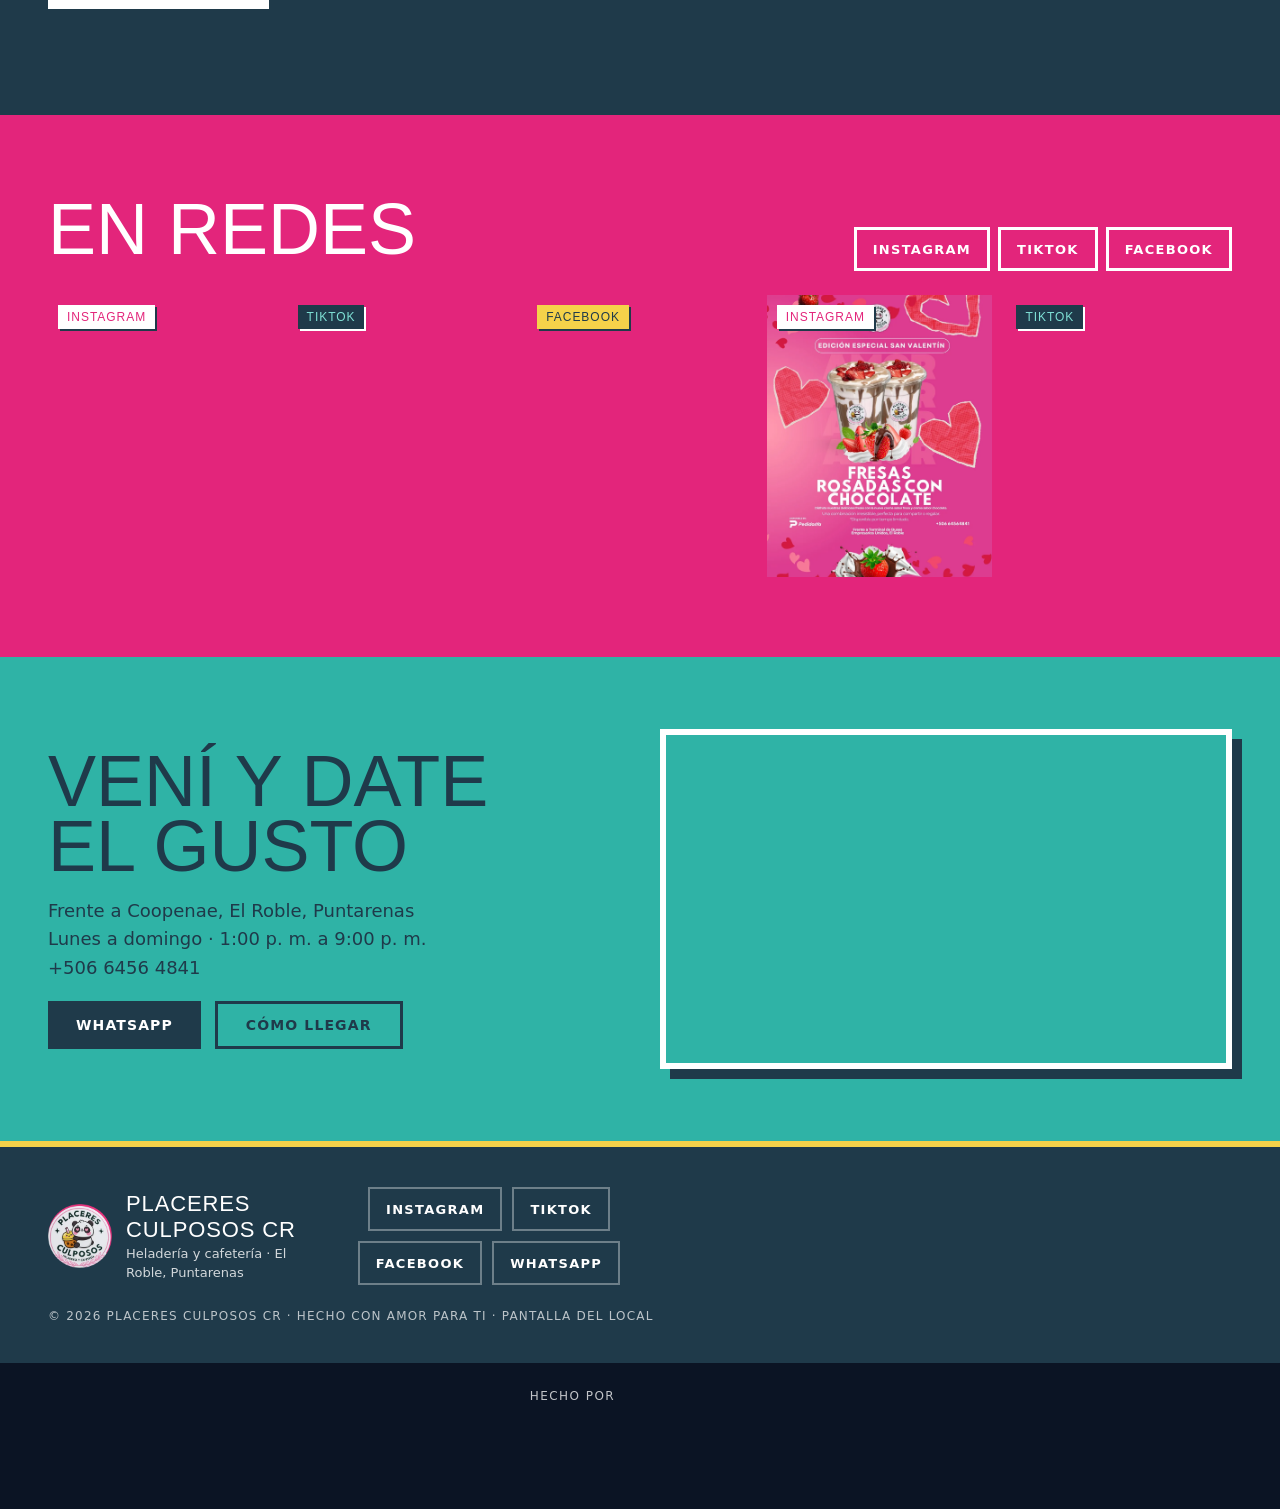
==== commit ac8c8248: "feat: crédito "Hecho por JC Analytics" al final de la página Co-Authored-By: Claude Fable 5.1 <norep" ====
--- a/index.html
+++ b/index.html
@@ -22,9 +22,9 @@
 <link rel="preconnect" href="https://fonts.googleapis.com">
 <link rel="preconnect" href="https://fonts.gstatic.com" crossorigin>
 <link href="https://fonts.googleapis.com/css2?family=Anton&family=Poppins:wght@400;500;600;700&display=swap" rel="stylesheet">
-<link rel="stylesheet" href="css/styles.css?v=20260924m">
-<script src="js/datos.js?v=20260924m" defer></script>
-<script src="js/app.js?v=20260924m" defer></script>
+<link rel="stylesheet" href="css/styles.css?v=20260924n">
+<script src="js/datos.js?v=20260924n" defer></script>
+<script src="js/app.js?v=20260924n" defer></script>
 <script type="application/ld+json">
 {
   "@context": "https://schema.org",
@@ -302,6 +302,7 @@
   </nav>
   <span class="footer__copy">© 2026 Placeres Culposos CR · Hecho con amor para ti · <a href="pantalla.html">Pantalla del local</a></span>
 </footer>
+<p class="credito"><span>Hecho por</span><a href="https://jcanalytic.com" target="_blank" rel="noopener"><img src="img/jc-analytics.webp" alt="JC Analytics" width="489" height="135" loading="lazy" decoding="async"></a></p>
 
 </div>
 
--- a/css/styles.css
+++ b/css/styles.css
@@ -739,6 +739,18 @@
 /* Ocupa toda la fila y deja aire a la derecha: ahí flota el panda. */
 .footer__copy { grid-column: 1 / -1; padding-right: clamp(140px, 16vw, 200px); font-size: 12px; text-transform: uppercase; letter-spacing: .1em; opacity: .7; }
 
+/* Crédito al final de todo, en el mismo azul del logo. */
+.credito {
+  display: flex; align-items: center; justify-content: center; gap: 12px;
+  margin: 0; padding: 16px var(--gutter) calc(96px + env(safe-area-inset-bottom, 0px));
+  background: #0B1424; color: rgba(255, 255, 255, .75);
+  font-size: 12px; text-transform: uppercase; letter-spacing: .12em;
+}
+.credito img { height: 34px; width: auto; }
+.credito a:hover { opacity: 1; }
+/* El aire para el botón flotante ahora lo pone el crédito. */
+.footer { padding-bottom: 40px; }
+
 /* ---------- Elementos fijos ---------- */
 
 .panda {
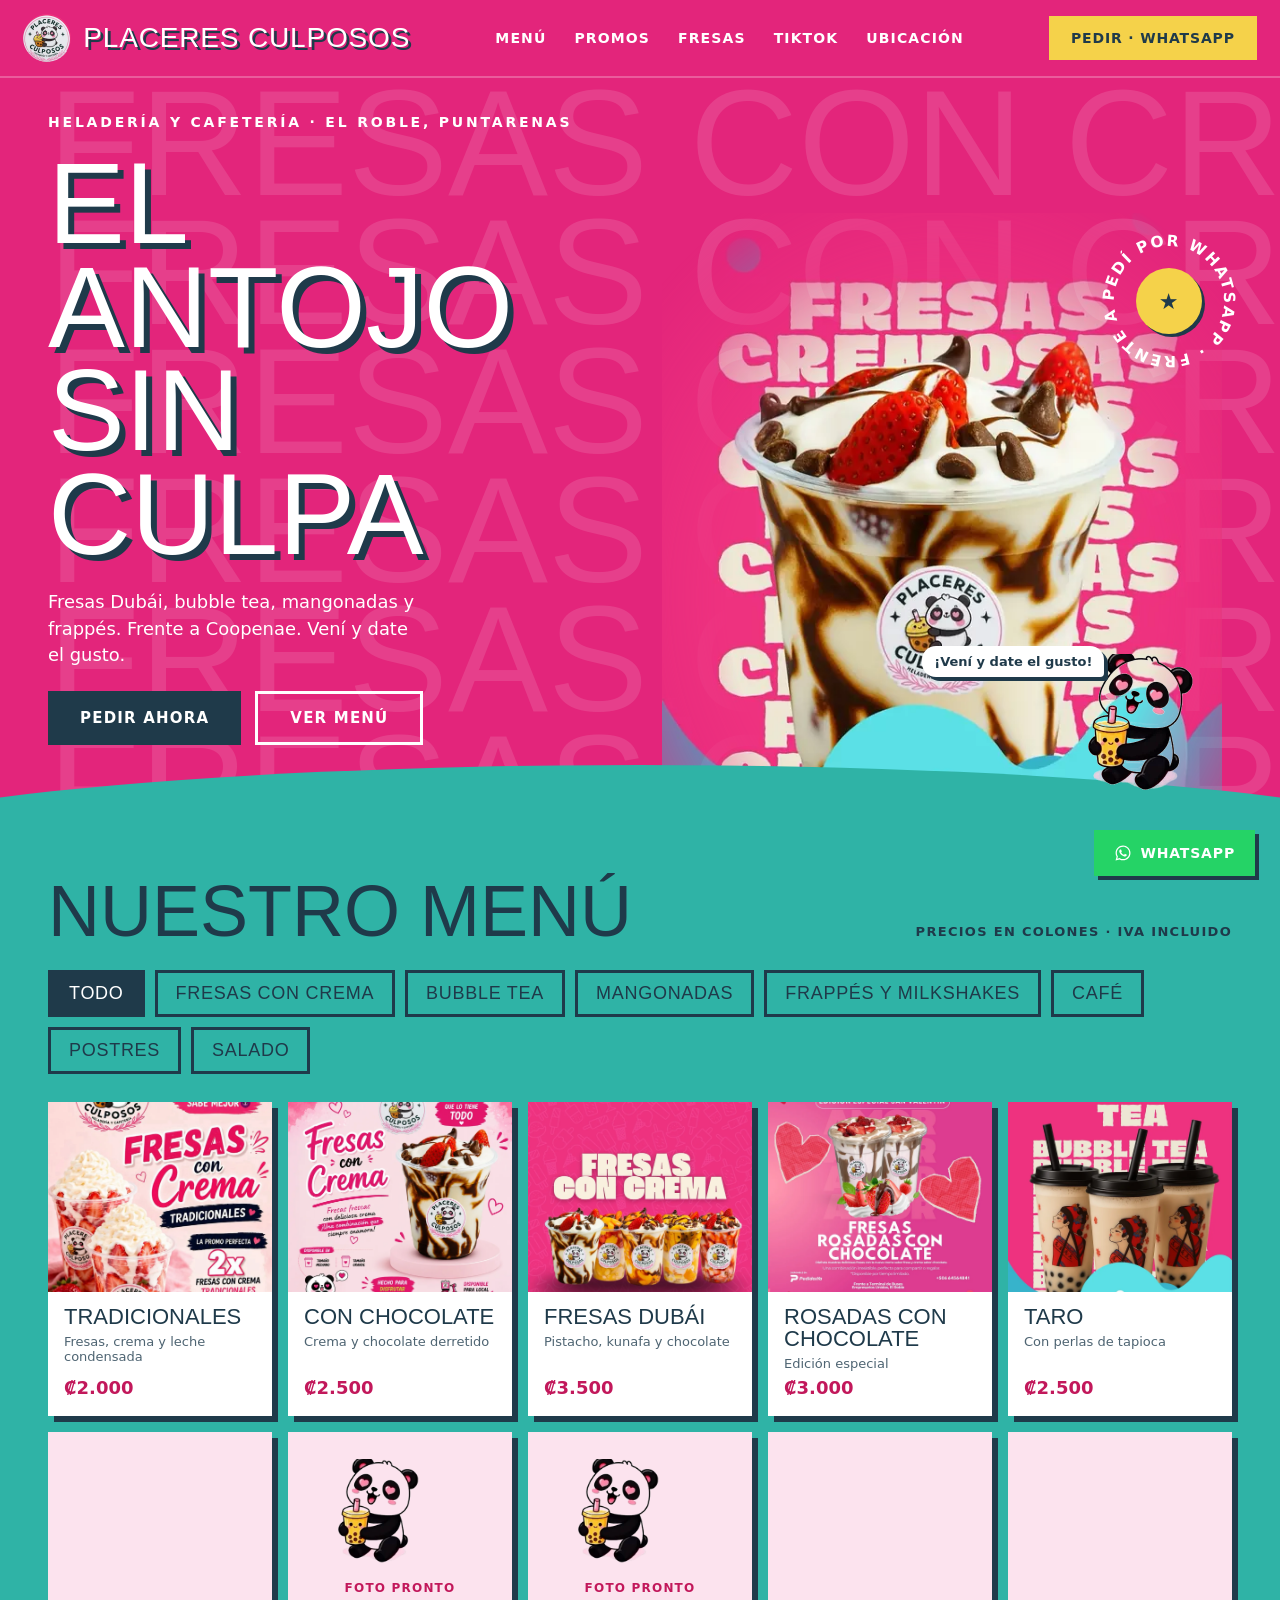
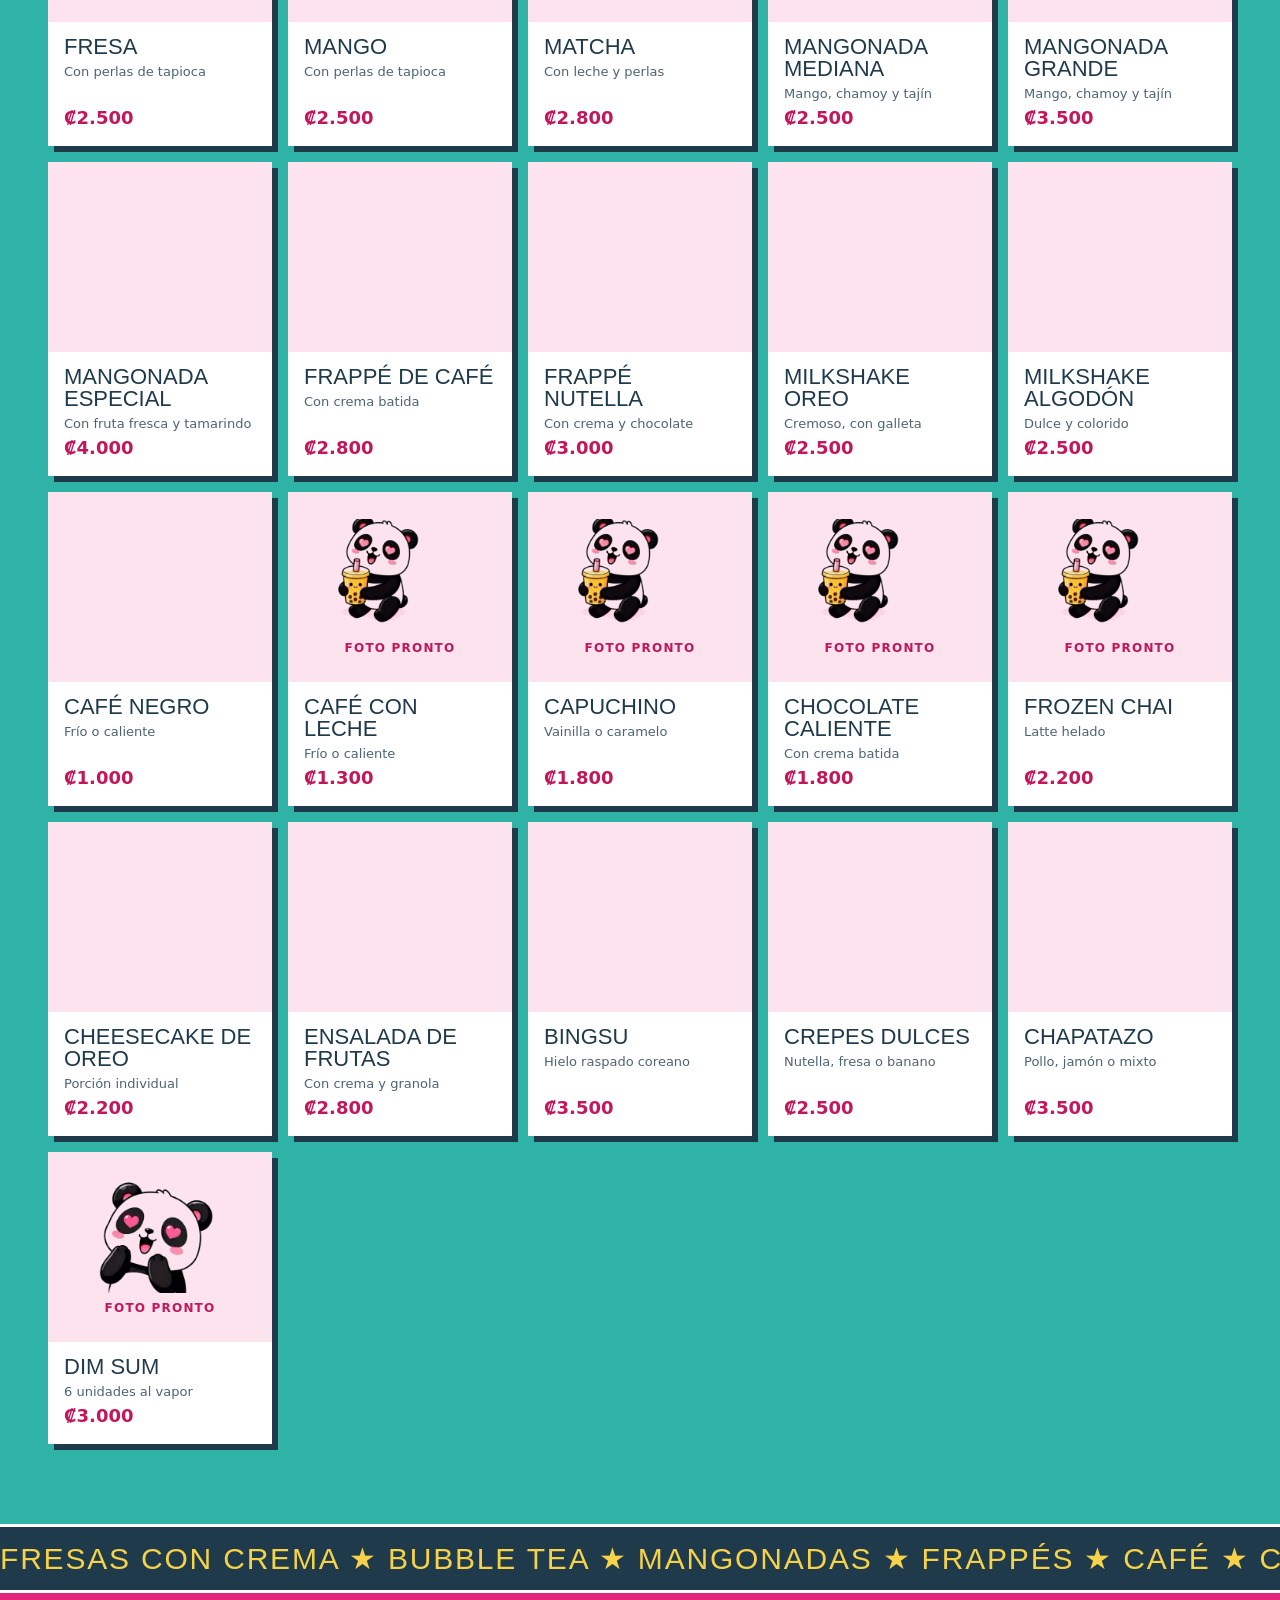
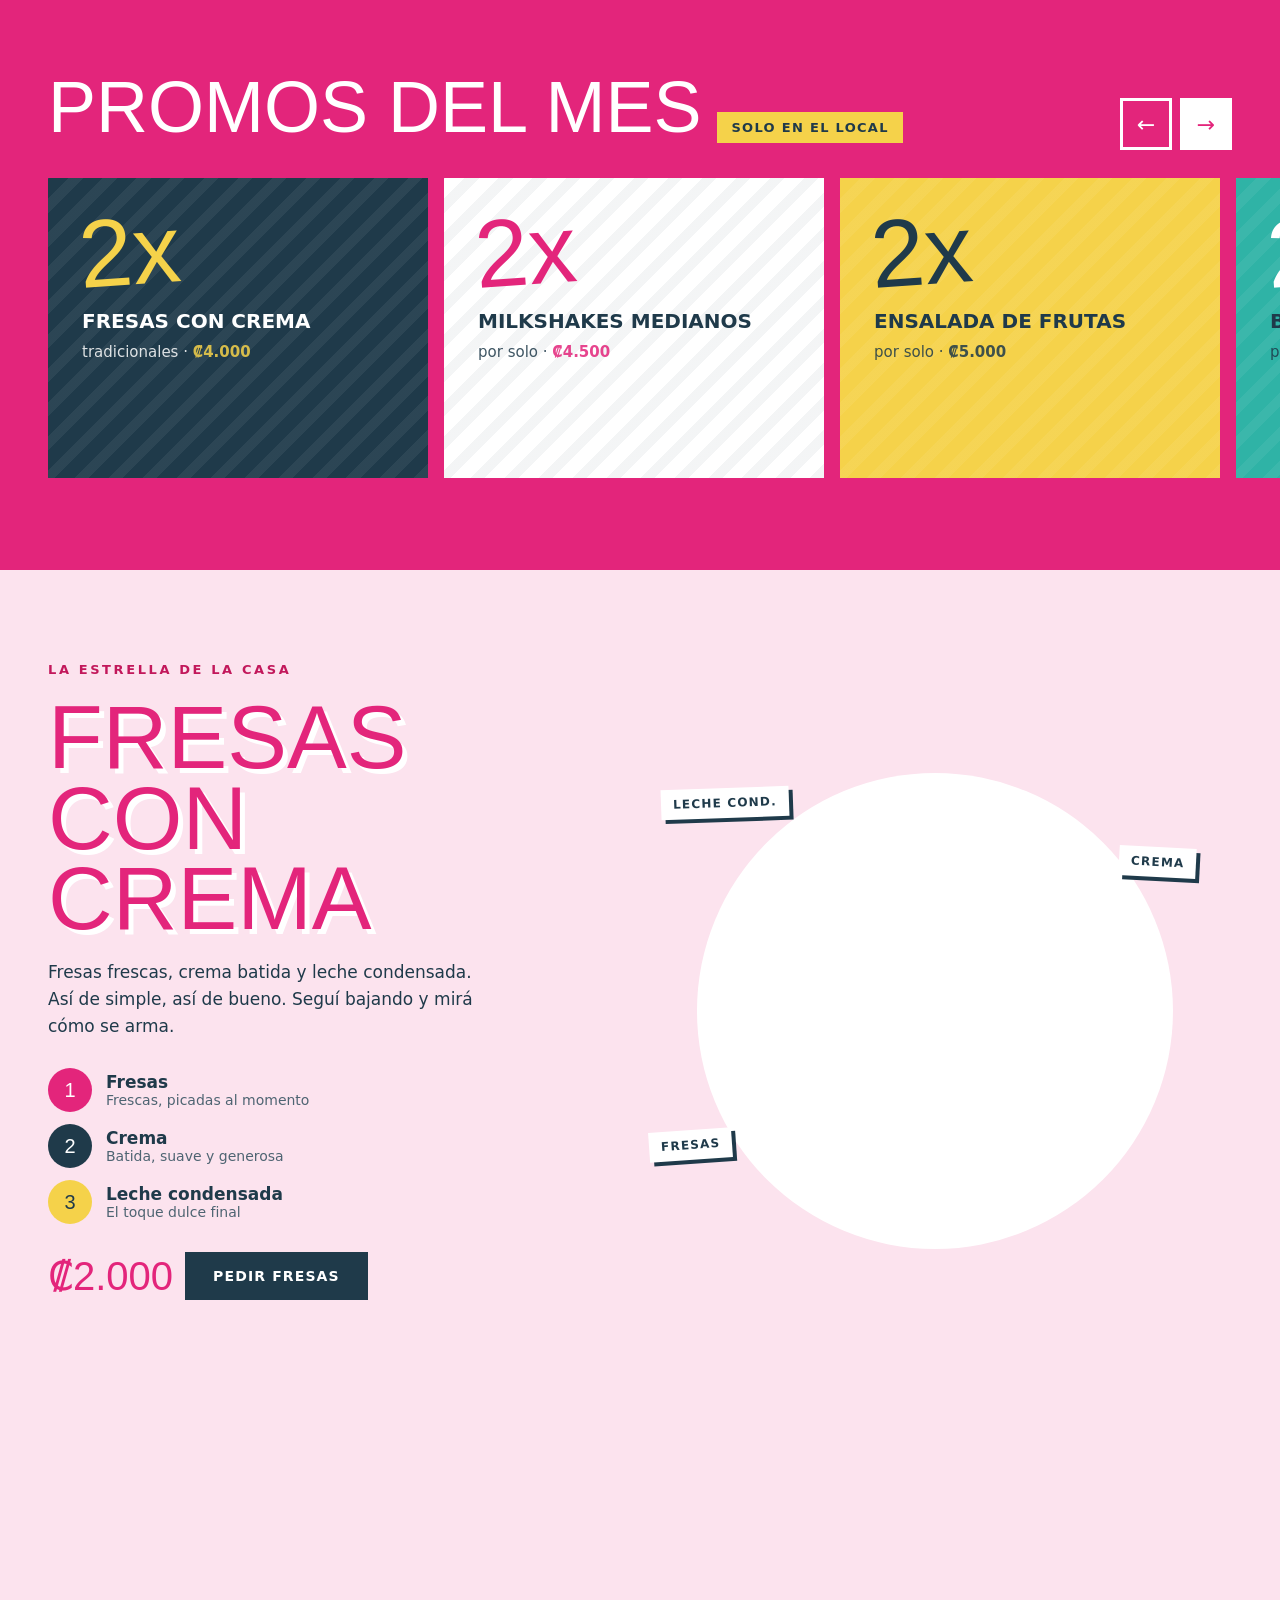
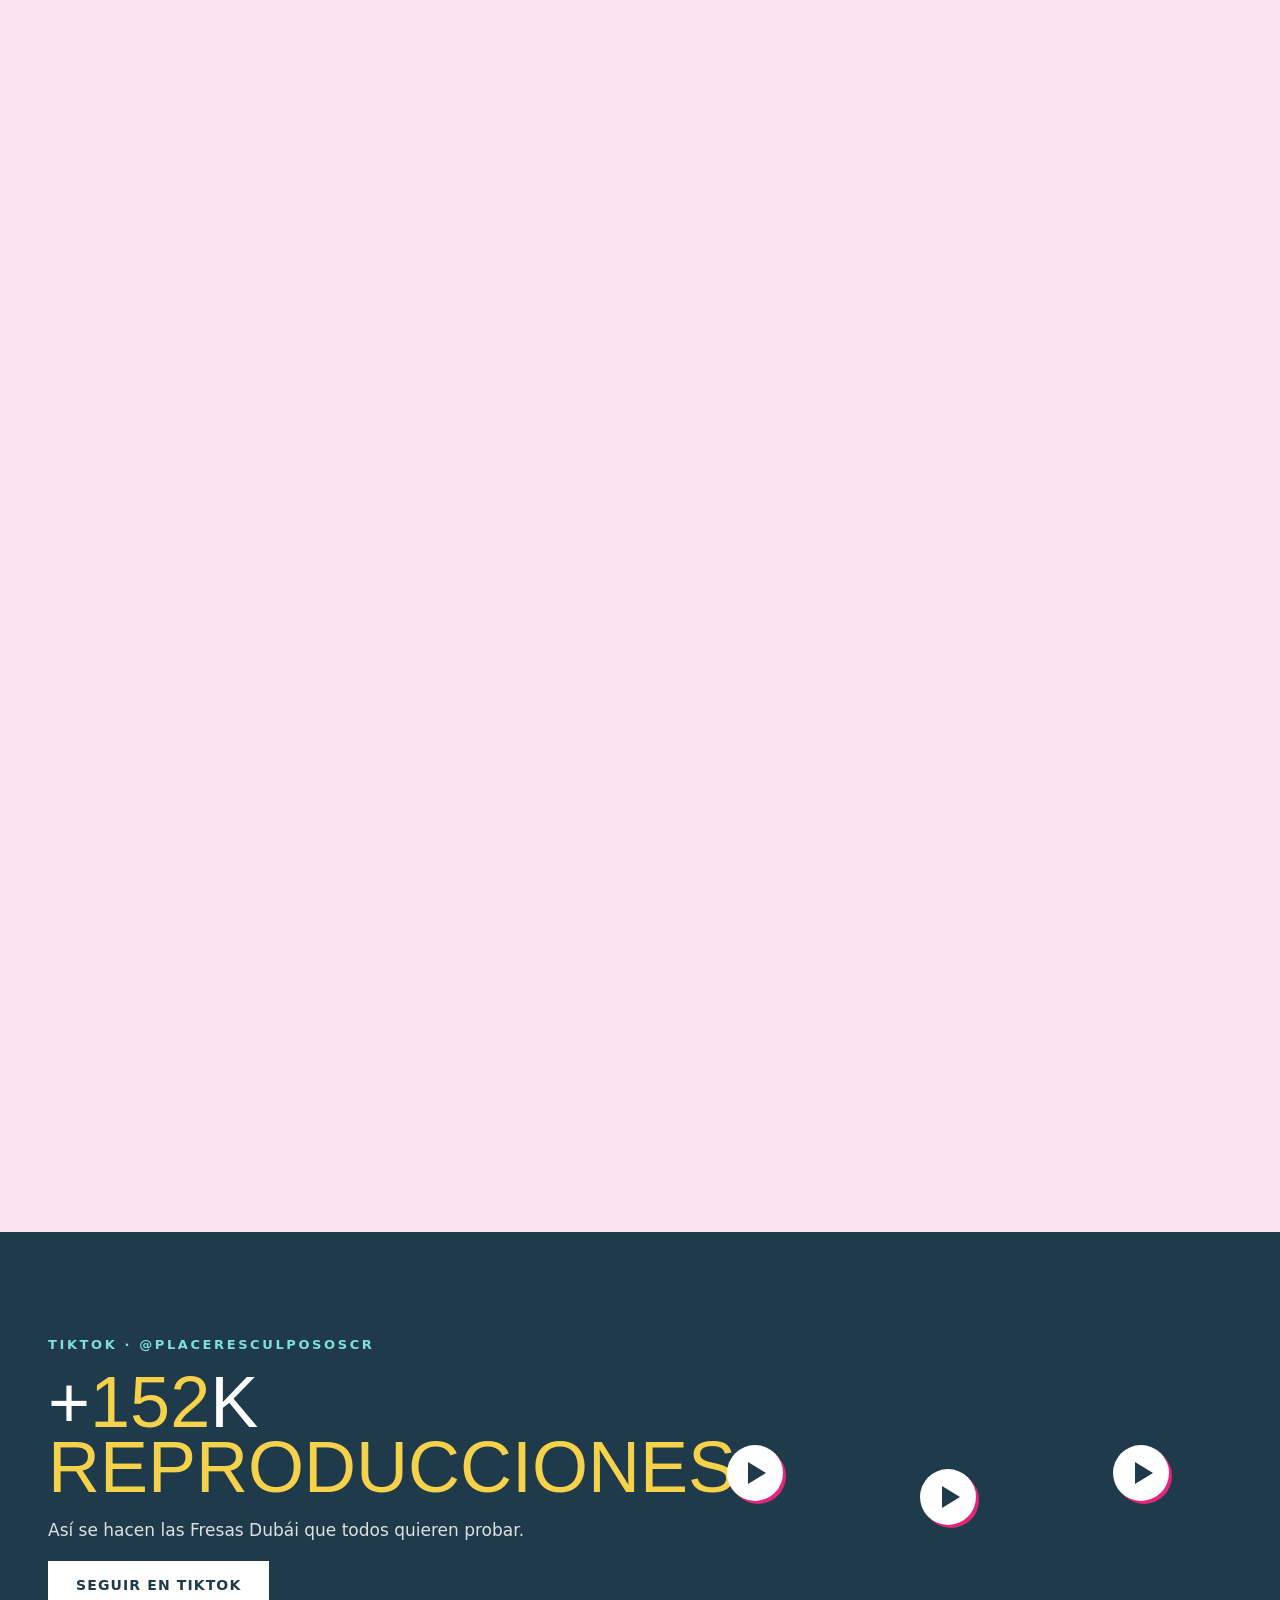
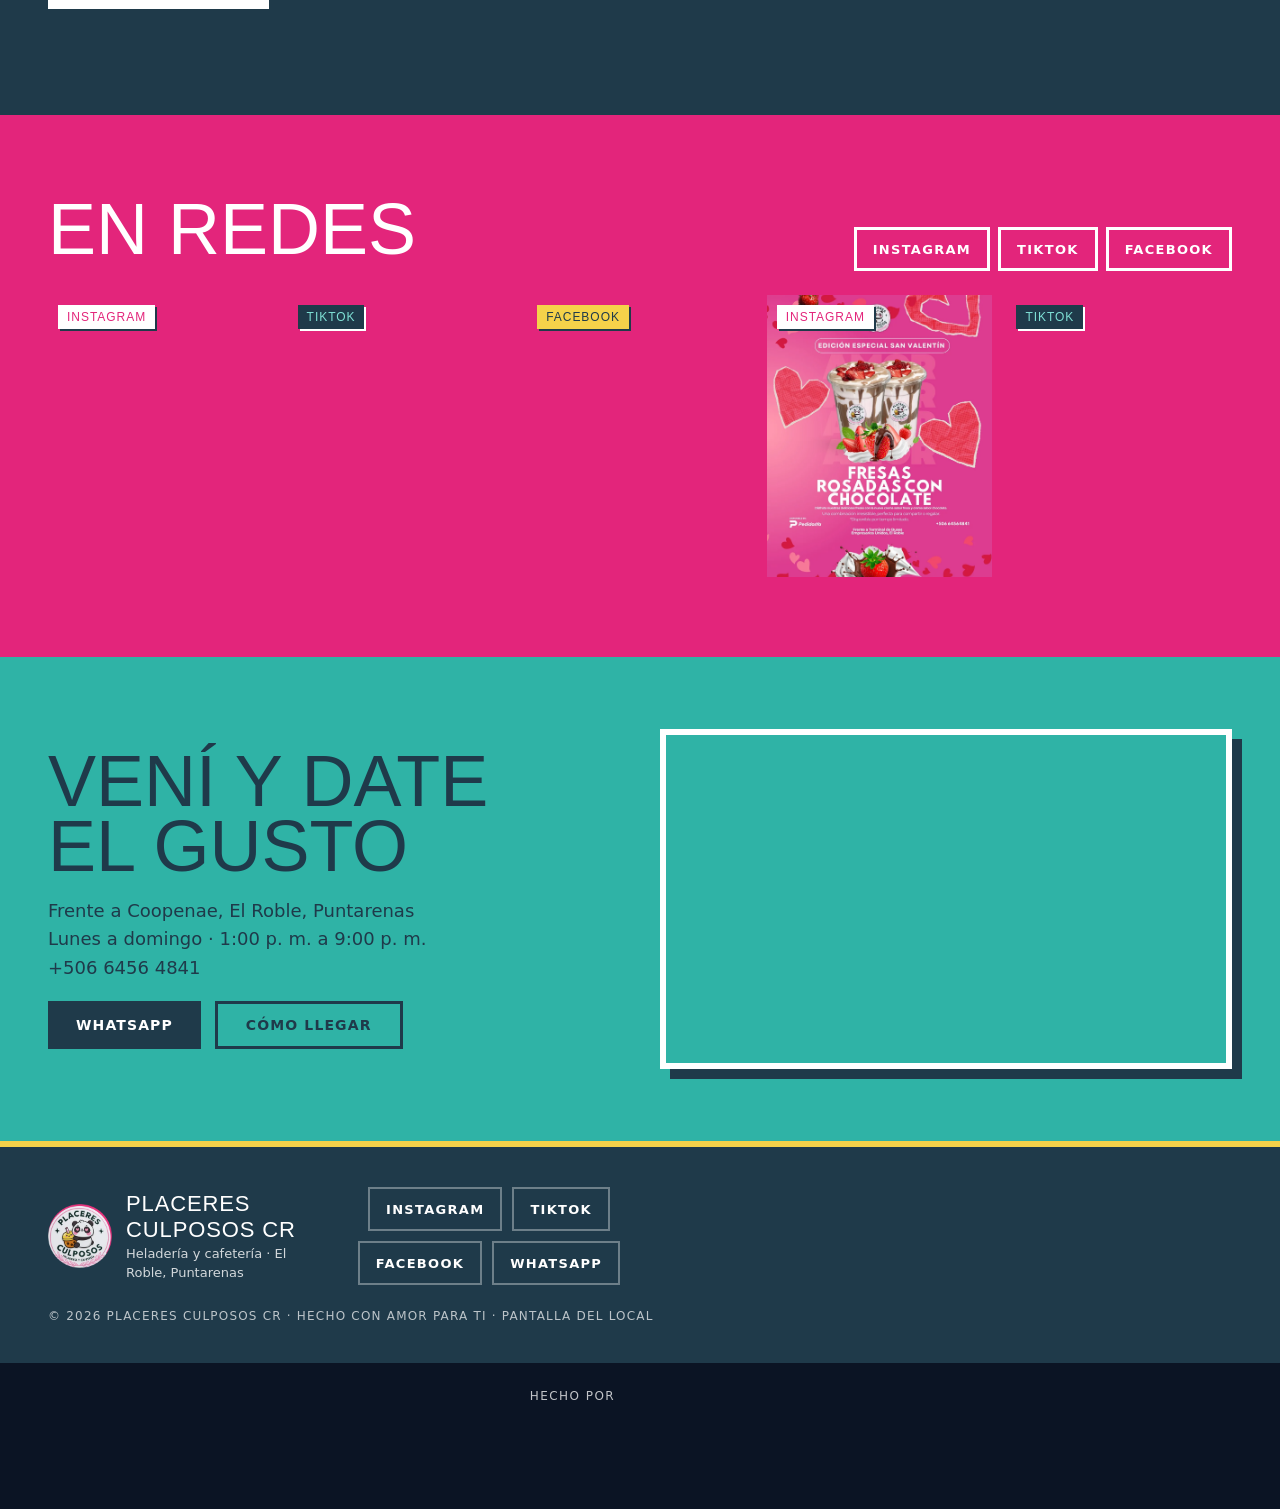
==== commit 1018ff10: "fix(credito): en teléfono no lo tapa el panda Co-Authored-By: Claude Fable 5.1 <noreply@anthropic.co" ====
--- a/index.html
+++ b/index.html
@@ -22,9 +22,9 @@
 <link rel="preconnect" href="https://fonts.googleapis.com">
 <link rel="preconnect" href="https://fonts.gstatic.com" crossorigin>
 <link href="https://fonts.googleapis.com/css2?family=Anton&family=Poppins:wght@400;500;600;700&display=swap" rel="stylesheet">
-<link rel="stylesheet" href="css/styles.css?v=20260924n">
-<script src="js/datos.js?v=20260924n" defer></script>
-<script src="js/app.js?v=20260924n" defer></script>
+<link rel="stylesheet" href="css/styles.css?v=20260924o">
+<script src="js/datos.js?v=20260924o" defer></script>
+<script src="js/app.js?v=20260924o" defer></script>
 <script type="application/ld+json">
 {
   "@context": "https://schema.org",
--- a/css/styles.css
+++ b/css/styles.css
@@ -748,6 +748,8 @@
 }
 .credito img { height: 34px; width: auto; }
 .credito a:hover { opacity: 1; }
+/* En teléfono el panda flota a la derecha: el crédito se va a la izquierda. */
+@media (max-width: 859.98px) { .credito { justify-content: flex-start; padding-right: clamp(140px, 40vw, 200px); } }
 /* El aire para el botón flotante ahora lo pone el crédito. */
 .footer { padding-bottom: 40px; }
 
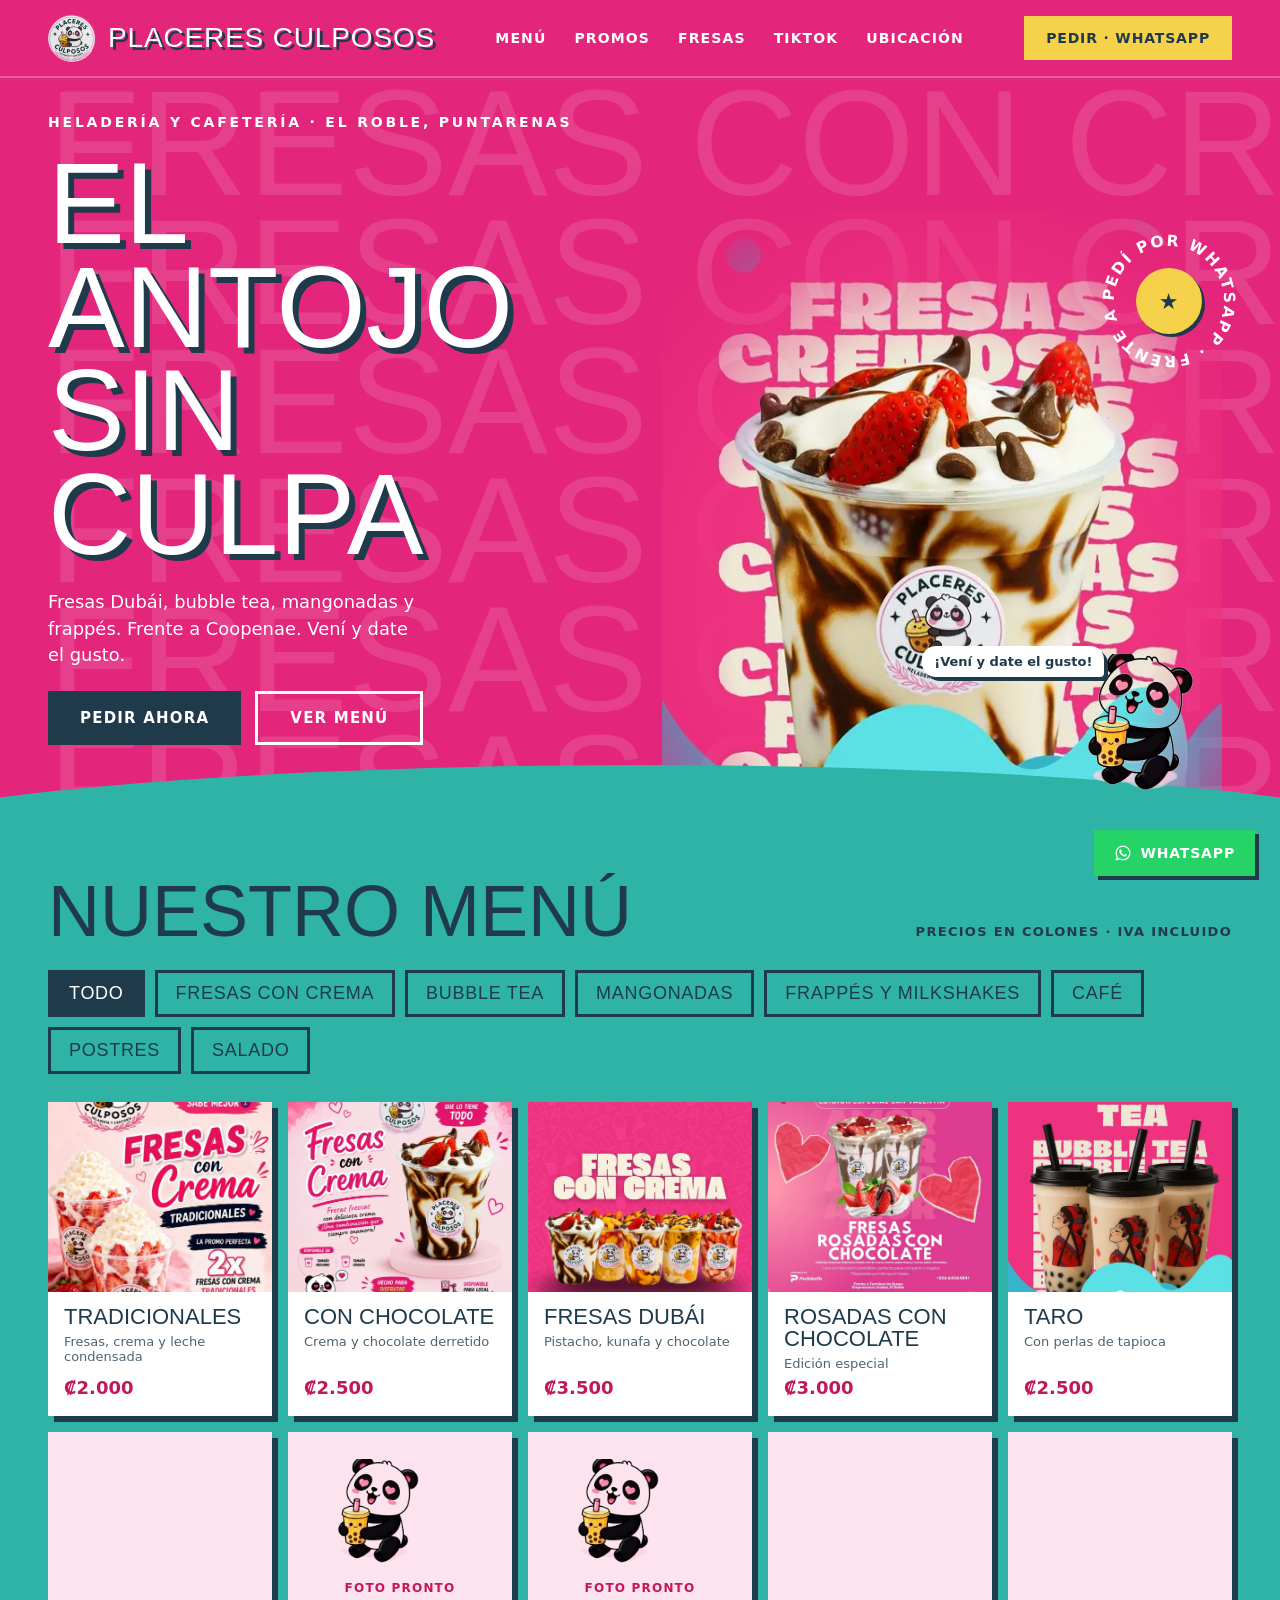
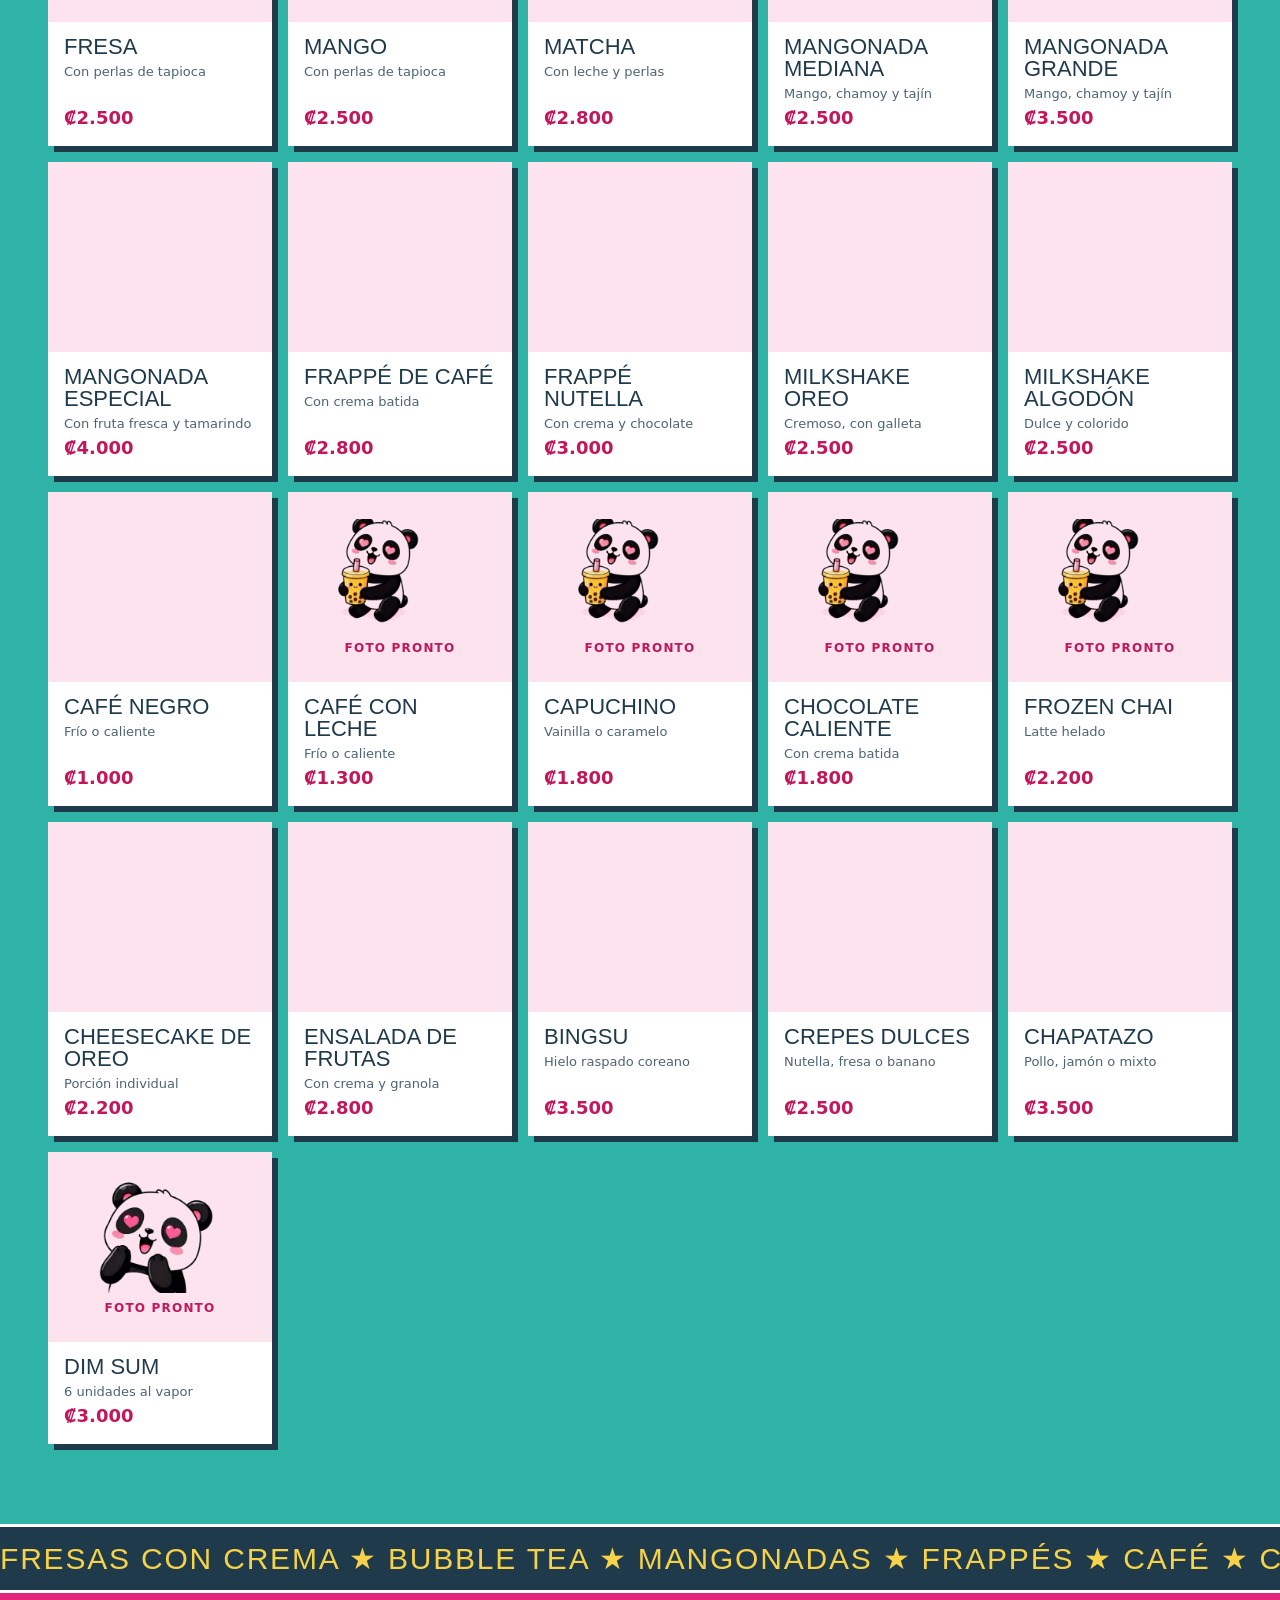
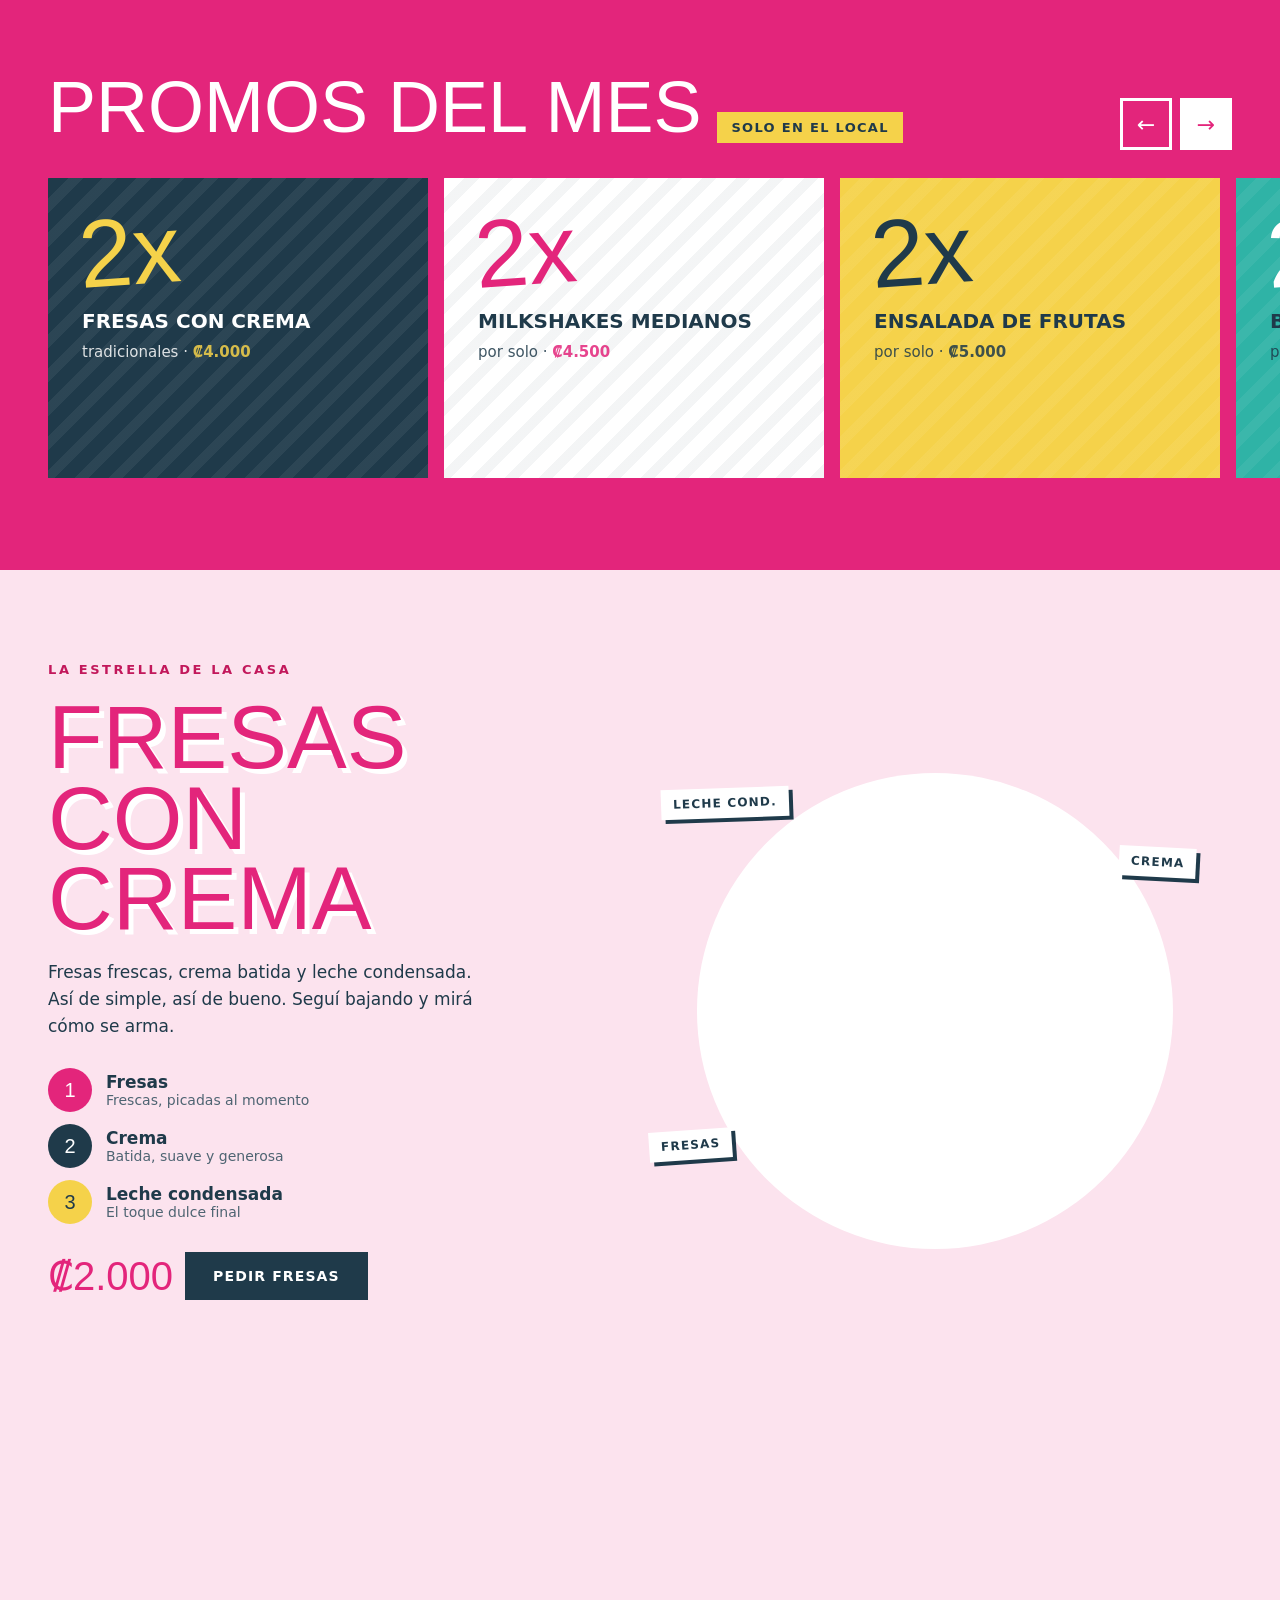
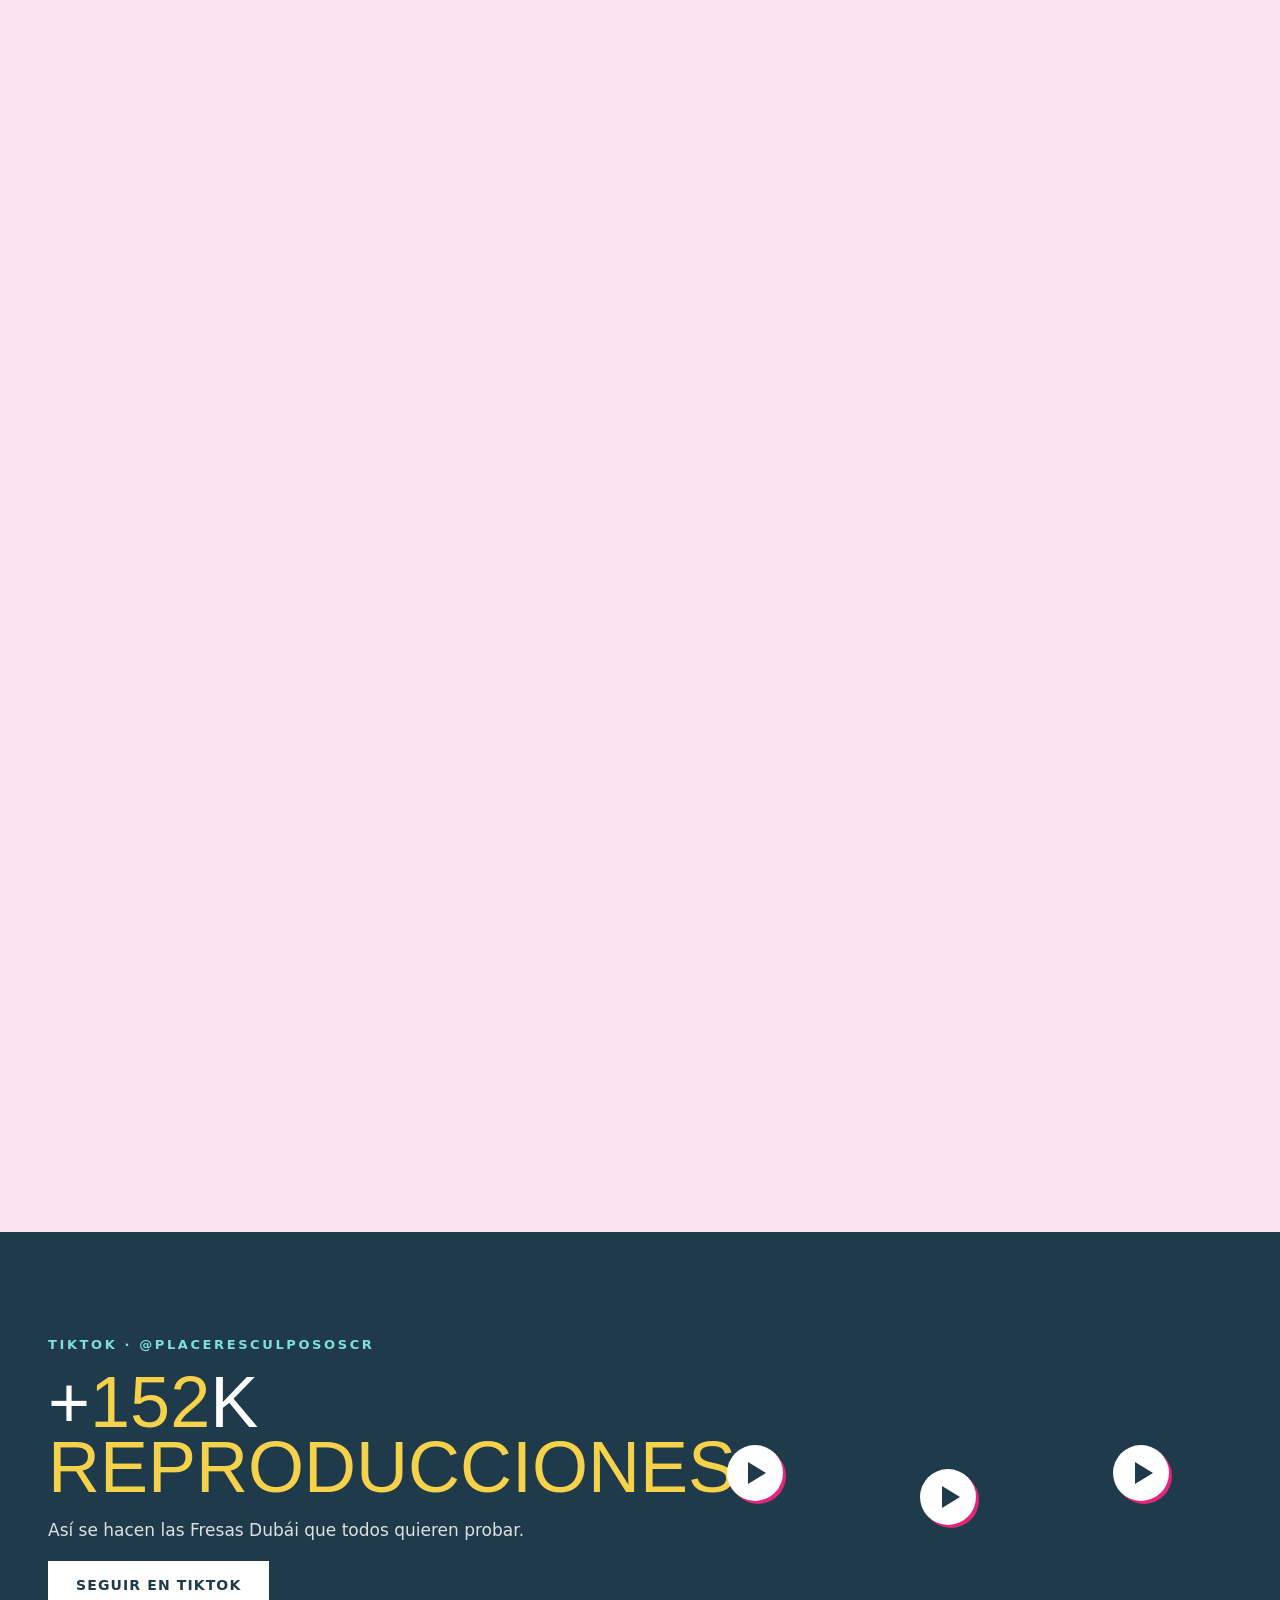
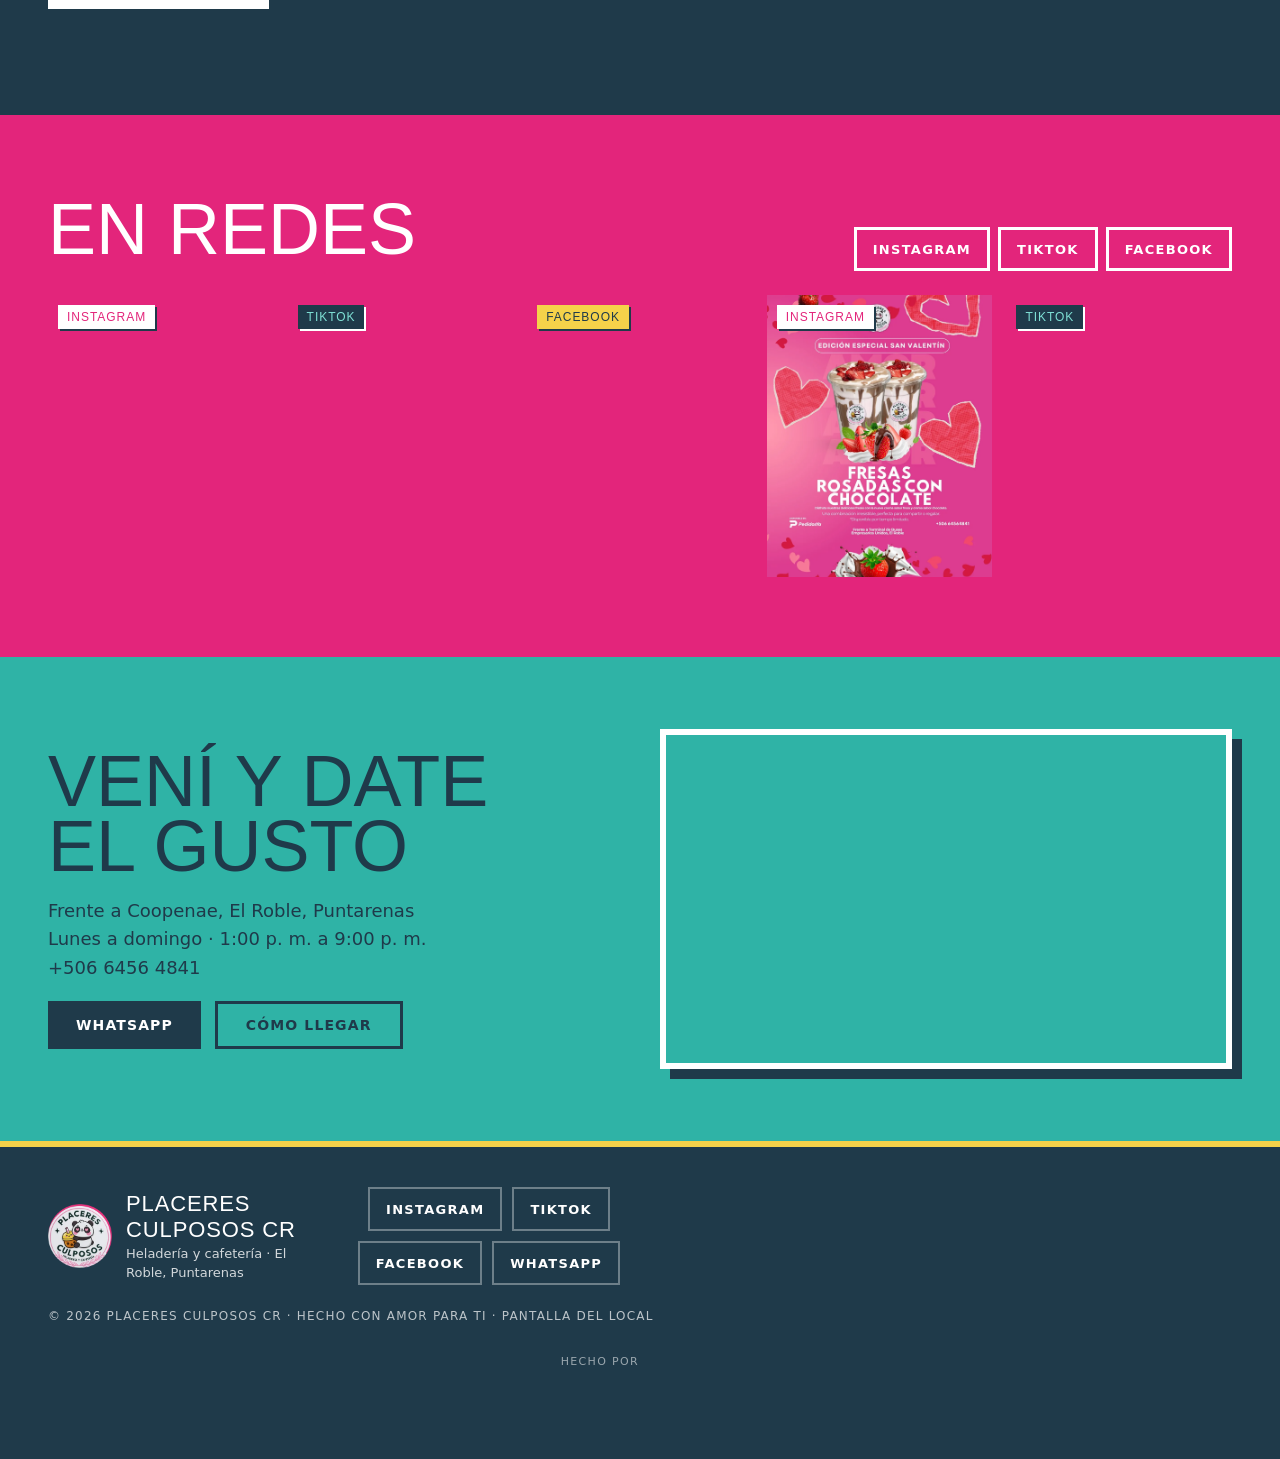
==== commit c2314257: "style(credito): línea discreta y centrada, mismo fondo que el footer Co-Authored-By: Claude Fable 5." ====
--- a/index.html
+++ b/index.html
@@ -22,9 +22,9 @@
 <link rel="preconnect" href="https://fonts.googleapis.com">
 <link rel="preconnect" href="https://fonts.gstatic.com" crossorigin>
 <link href="https://fonts.googleapis.com/css2?family=Anton&family=Poppins:wght@400;500;600;700&display=swap" rel="stylesheet">
-<link rel="stylesheet" href="css/styles.css?v=20260924o">
-<script src="js/datos.js?v=20260924o" defer></script>
-<script src="js/app.js?v=20260924o" defer></script>
+<link rel="stylesheet" href="css/styles.css?v=20260924p">
+<script src="js/datos.js?v=20260924p" defer></script>
+<script src="js/app.js?v=20260924p" defer></script>
 <script type="application/ld+json">
 {
   "@context": "https://schema.org",
--- a/css/styles.css
+++ b/css/styles.css
@@ -739,19 +739,18 @@
 /* Ocupa toda la fila y deja aire a la derecha: ahí flota el panda. */
 .footer__copy { grid-column: 1 / -1; padding-right: clamp(140px, 16vw, 200px); font-size: 12px; text-transform: uppercase; letter-spacing: .1em; opacity: .7; }
 
-/* Crédito al final de todo, en el mismo azul del logo. */
+/* Crédito al final: una línea discreta, mismo fondo que el footer. */
 .credito {
-  display: flex; align-items: center; justify-content: center; gap: 12px;
-  margin: 0; padding: 16px var(--gutter) calc(96px + env(safe-area-inset-bottom, 0px));
-  background: #0B1424; color: rgba(255, 255, 255, .75);
-  font-size: 12px; text-transform: uppercase; letter-spacing: .12em;
-}
-.credito img { height: 34px; width: auto; }
+  display: flex; align-items: center; justify-content: center; gap: 8px;
+  margin: 0; padding: 0 var(--gutter) calc(88px + env(safe-area-inset-bottom, 0px));
+  background: var(--petroleo); color: rgba(255, 255, 255, .55);
+  font-size: 11px; text-transform: uppercase; letter-spacing: .12em;
+}
+.credito a { display: flex; }
+.credito img { height: 20px; width: auto; opacity: .85; }
 .credito a:hover { opacity: 1; }
-/* En teléfono el panda flota a la derecha: el crédito se va a la izquierda. */
-@media (max-width: 859.98px) { .credito { justify-content: flex-start; padding-right: clamp(140px, 40vw, 200px); } }
-/* El aire para el botón flotante ahora lo pone el crédito. */
-.footer { padding-bottom: 40px; }
+.credito a:hover img { opacity: 1; }
+.footer { padding-bottom: 28px; }
 
 /* ---------- Elementos fijos ---------- */
 
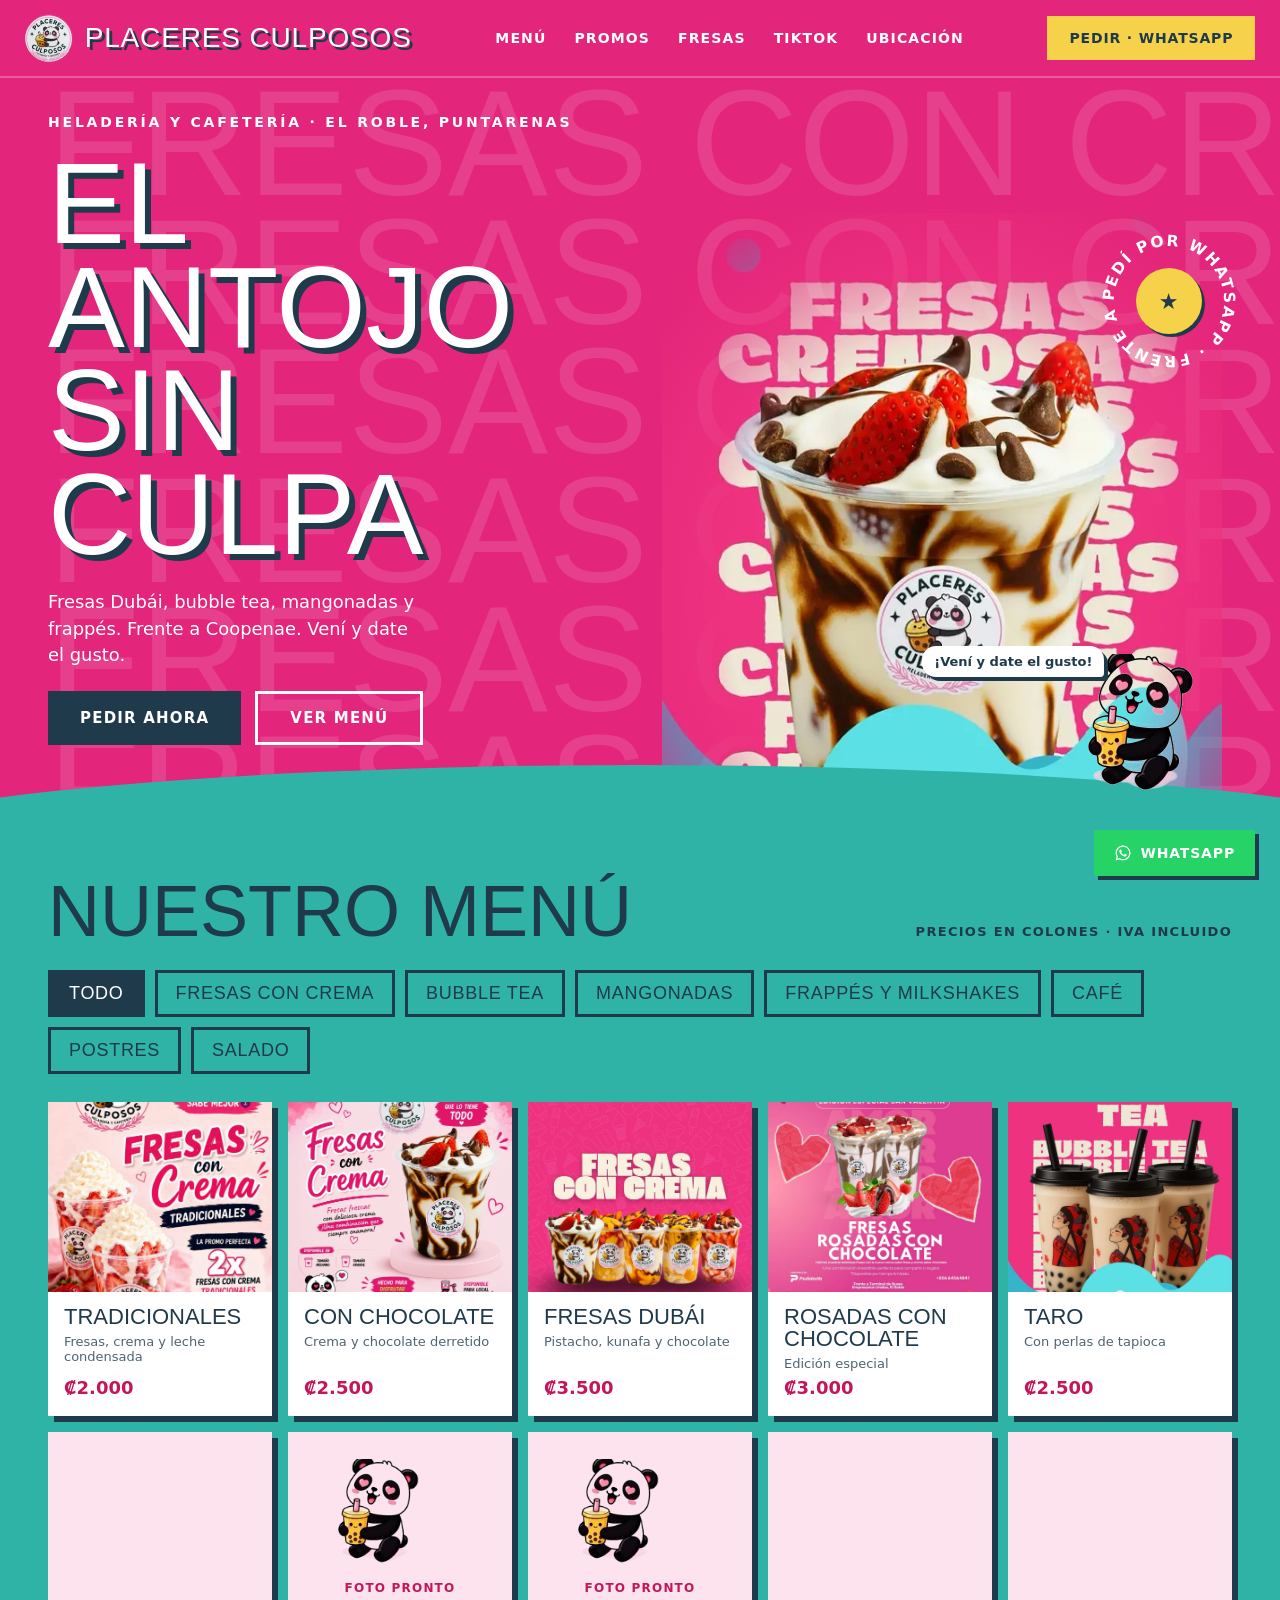
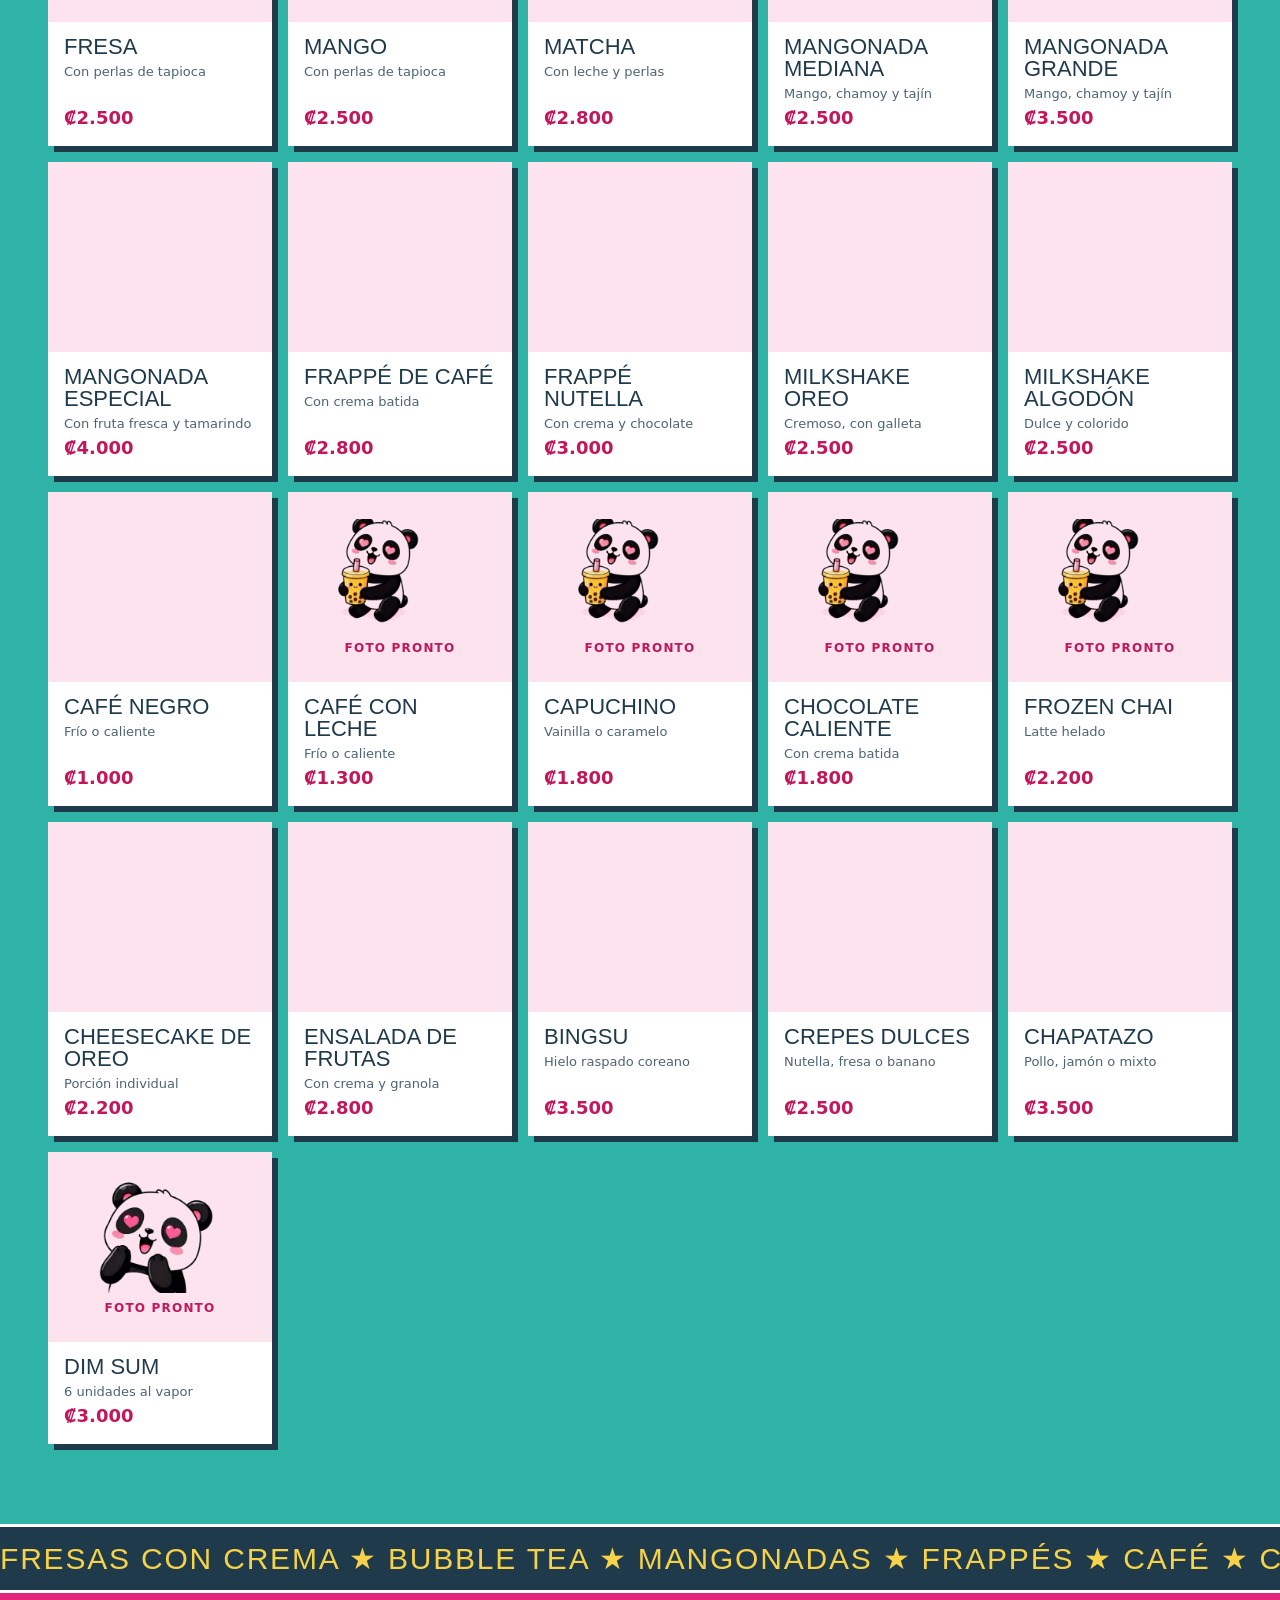
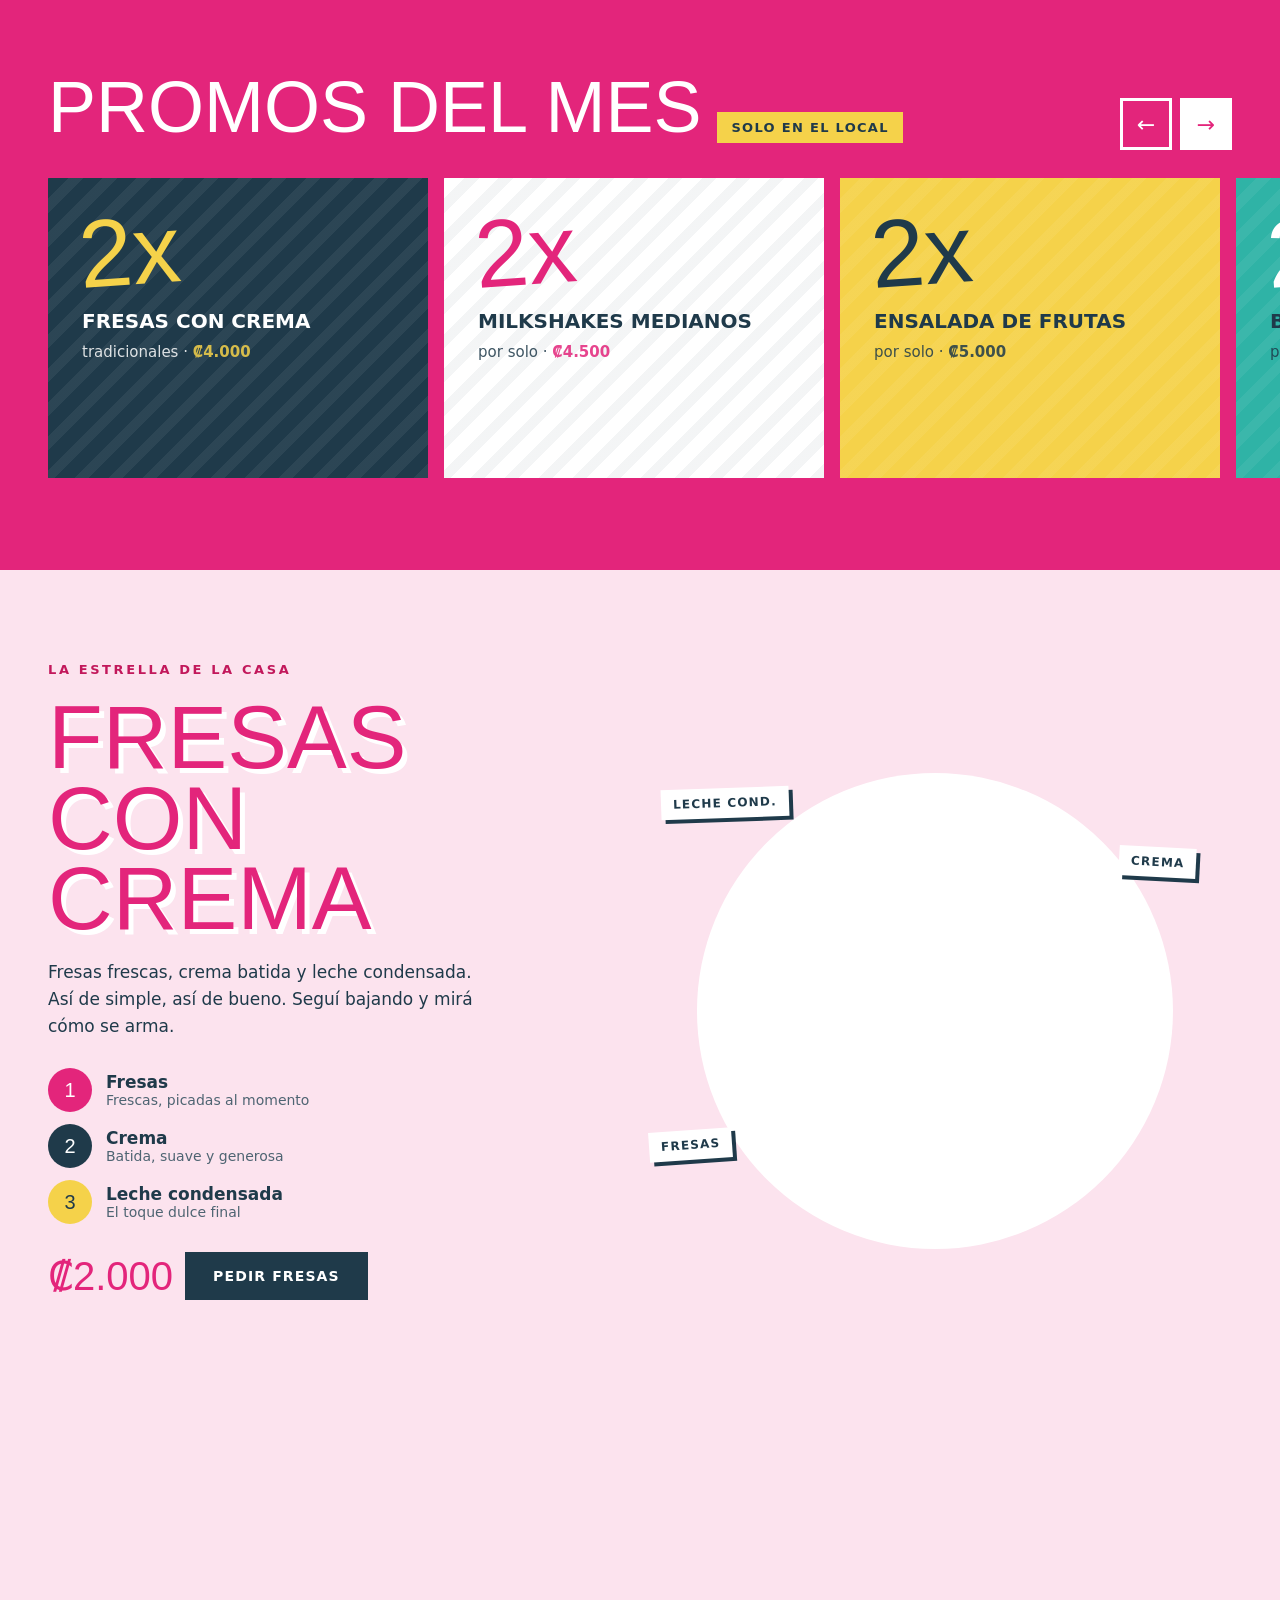
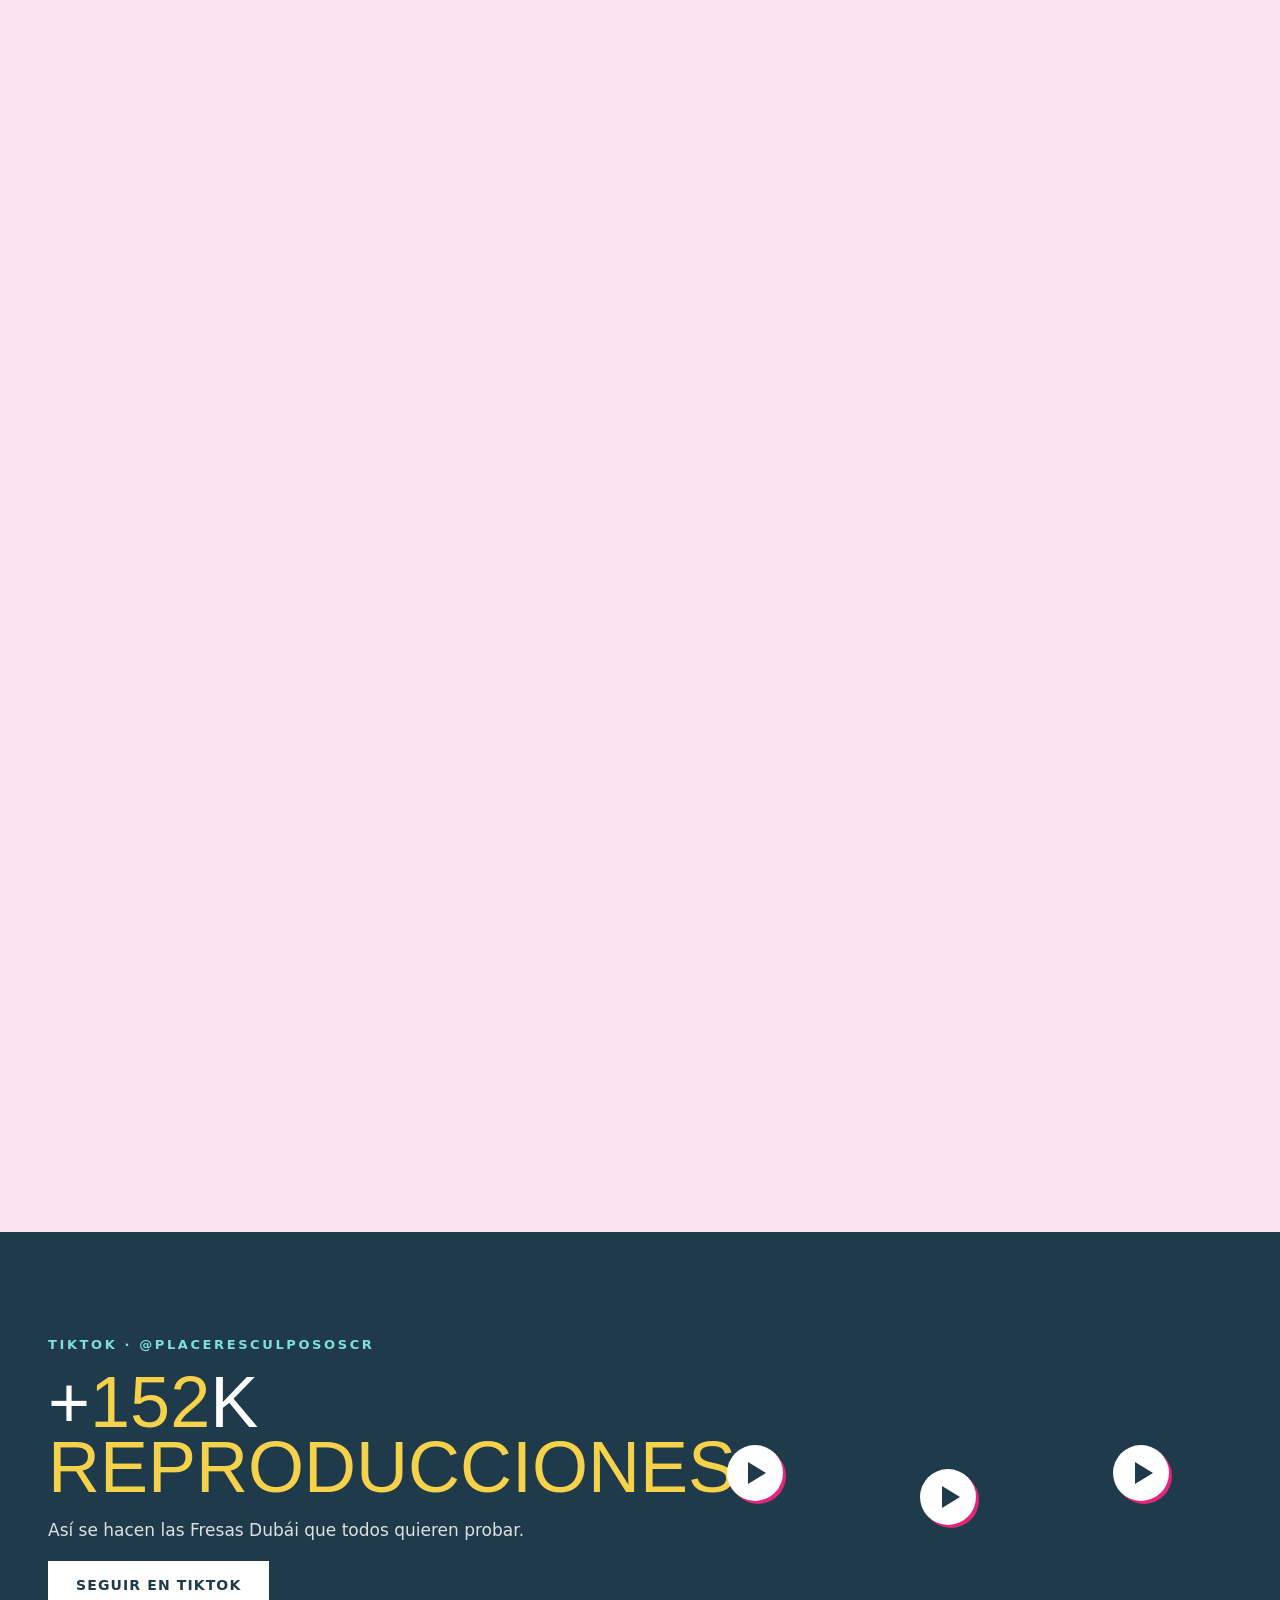
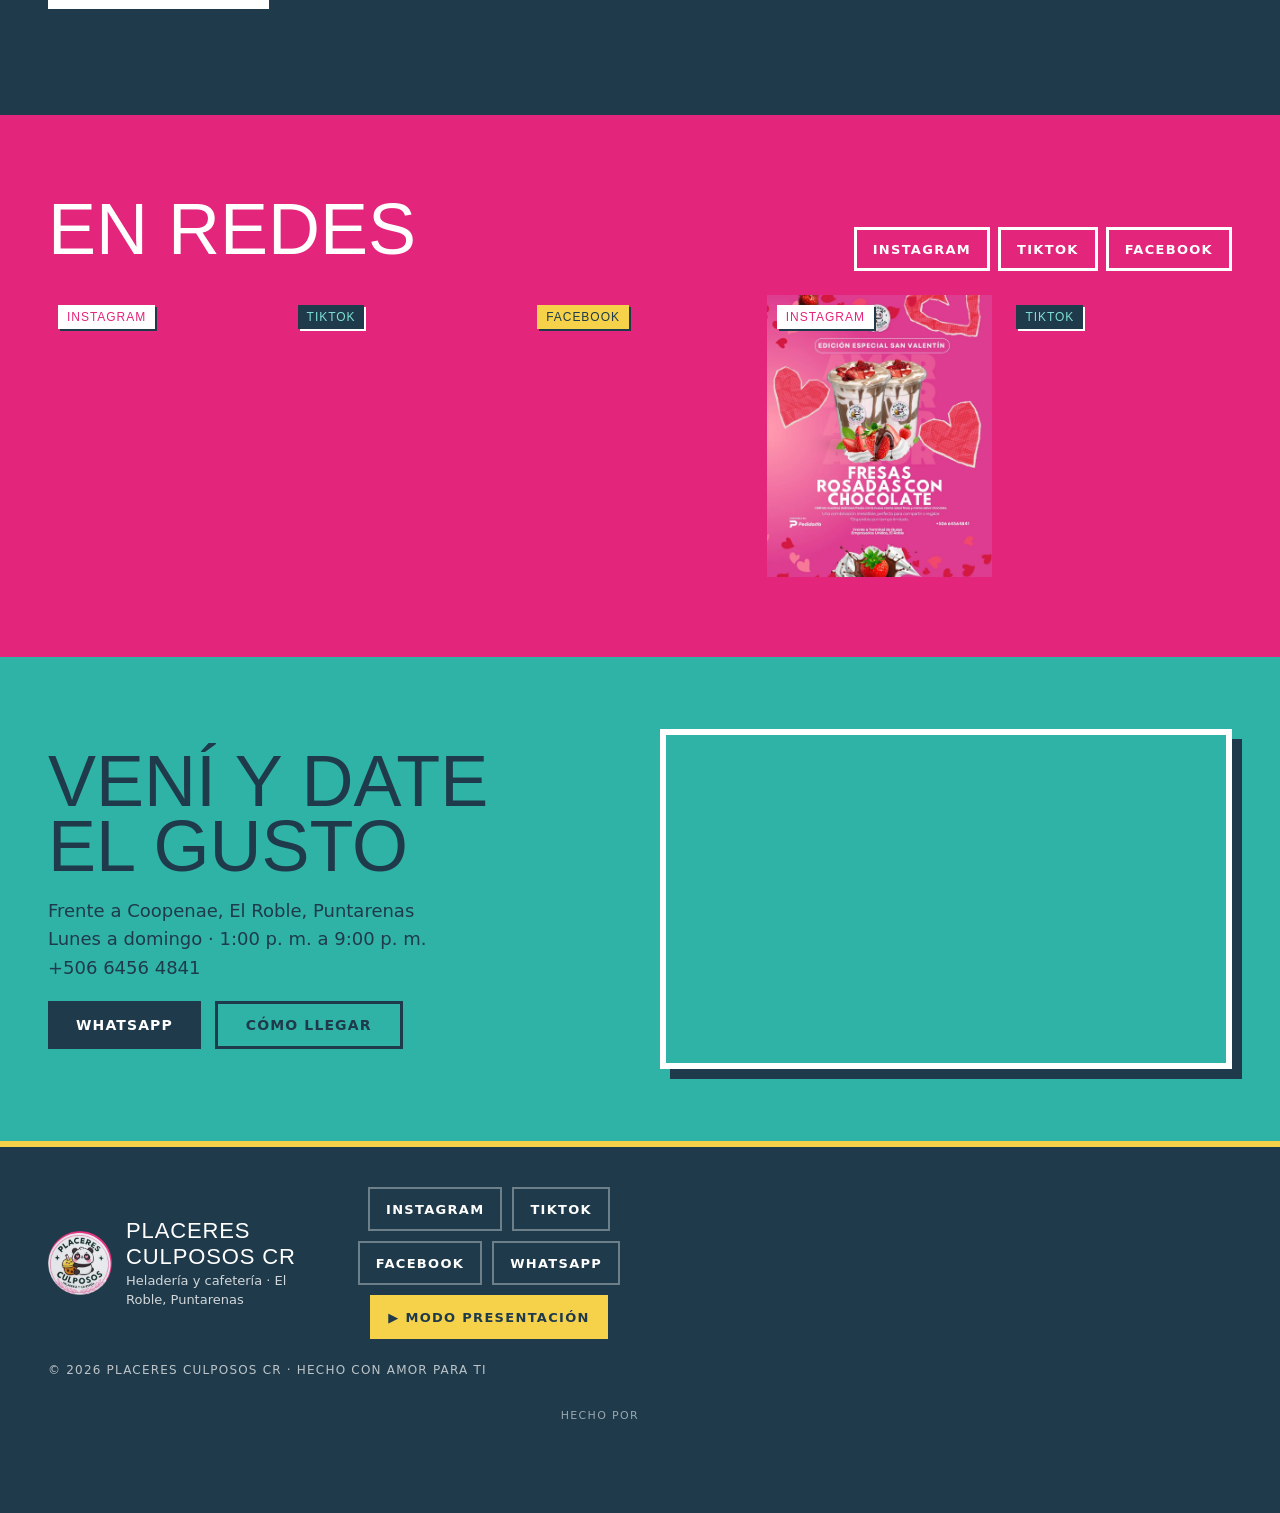
==== commit 2730f27b: "feat(pantalla): cortina "Modo presentación" con botón de inicio y acceso desde la web Un toque en In" ====
--- a/index.html
+++ b/index.html
@@ -22,9 +22,9 @@
 <link rel="preconnect" href="https://fonts.googleapis.com">
 <link rel="preconnect" href="https://fonts.gstatic.com" crossorigin>
 <link href="https://fonts.googleapis.com/css2?family=Anton&family=Poppins:wght@400;500;600;700&display=swap" rel="stylesheet">
-<link rel="stylesheet" href="css/styles.css?v=20260924p">
-<script src="js/datos.js?v=20260924p" defer></script>
-<script src="js/app.js?v=20260924p" defer></script>
+<link rel="stylesheet" href="css/styles.css?v=20260924q">
+<script src="js/datos.js?v=20260924q" defer></script>
+<script src="js/app.js?v=20260924q" defer></script>
 <script type="application/ld+json">
 {
   "@context": "https://schema.org",
@@ -299,8 +299,9 @@
     <a href="https://www.tiktok.com/@placeresculpososcr" target="_blank" rel="noopener">TikTok</a>
     <a href="https://www.facebook.com/placeresculpososcr" target="_blank" rel="noopener">Facebook</a>
     <a href="https://wa.me/50664564841" target="_blank" rel="noopener">WhatsApp</a>
+    <a class="footer__tv" href="pantalla.html" title="Modo presentación para la TV del local">▶ Modo presentación</a>
   </nav>
-  <span class="footer__copy">© 2026 Placeres Culposos CR · Hecho con amor para ti · <a href="pantalla.html">Pantalla del local</a></span>
+  <span class="footer__copy">© 2026 Placeres Culposos CR · Hecho con amor para ti</span>
 </footer>
 <p class="credito"><span>Hecho por</span><a href="https://jcanalytic.com" target="_blank" rel="noopener"><img src="img/jc-analytics.webp" alt="JC Analytics" width="489" height="135" loading="lazy" decoding="async"></a></p>
 
--- a/css/styles.css
+++ b/css/styles.css
@@ -736,6 +736,7 @@
   transition: background-color var(--dur-micro), border-color var(--dur-micro);
 }
 .footer__links a:hover { background: var(--amarillo); border-color: var(--amarillo); color: var(--petroleo); opacity: 1; }
+.footer__links .footer__tv { background: var(--amarillo); border-color: var(--amarillo); color: var(--petroleo); }
 /* Ocupa toda la fila y deja aire a la derecha: ahí flota el panda. */
 .footer__copy { grid-column: 1 / -1; padding-right: clamp(140px, 16vw, 200px); font-size: 12px; text-transform: uppercase; letter-spacing: .1em; opacity: .7; }
 
